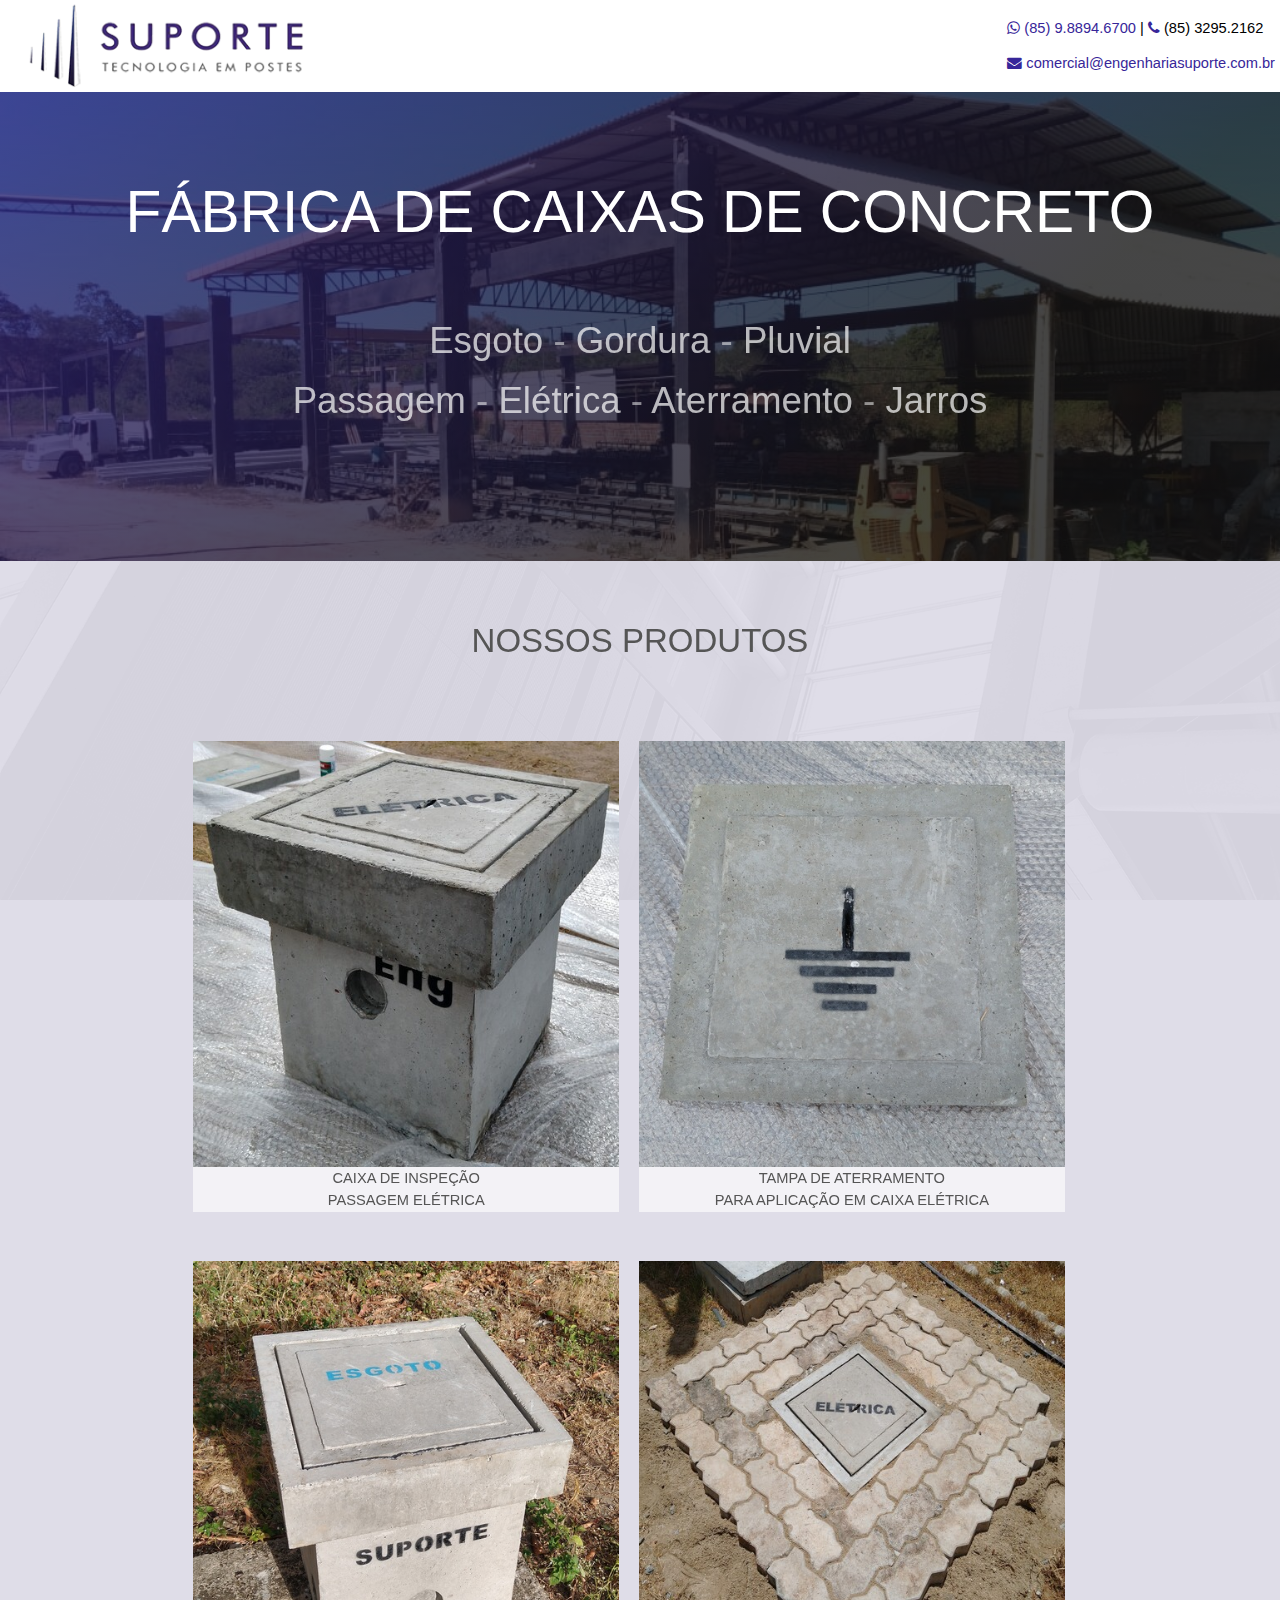
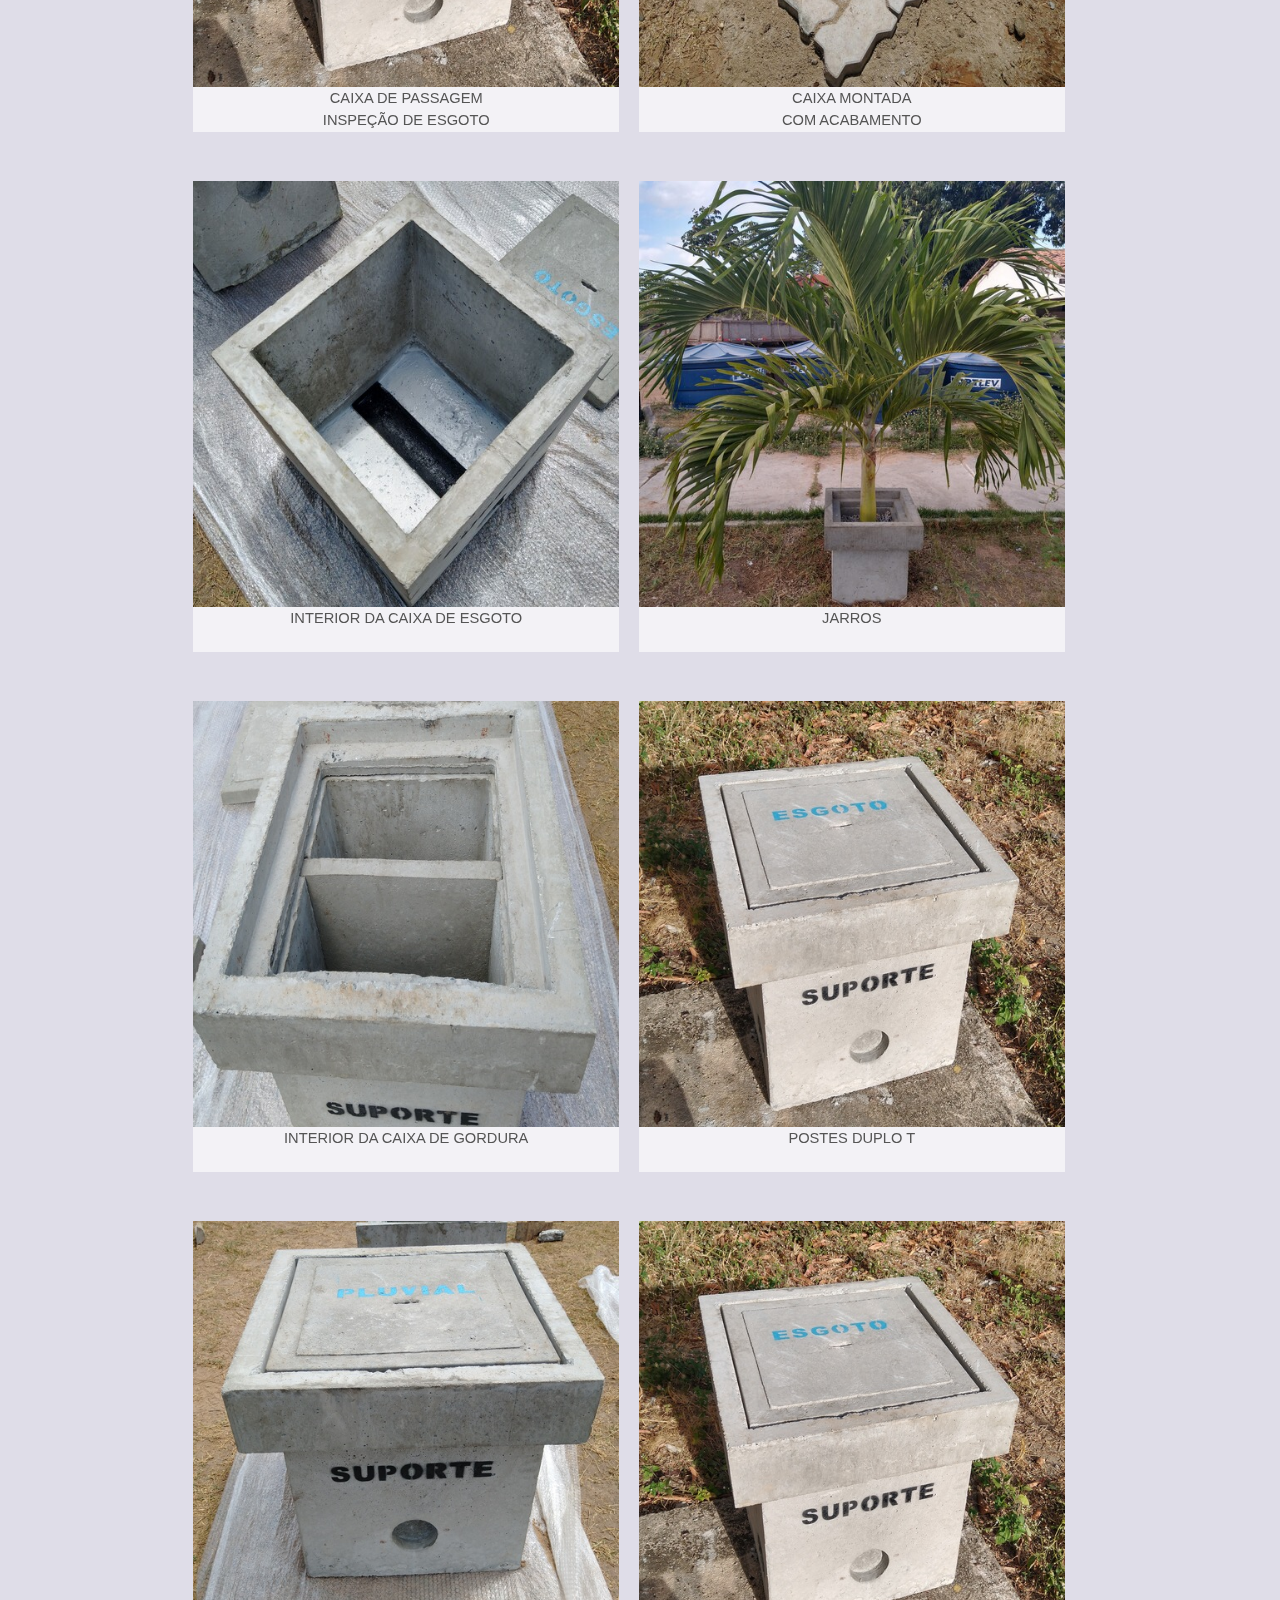
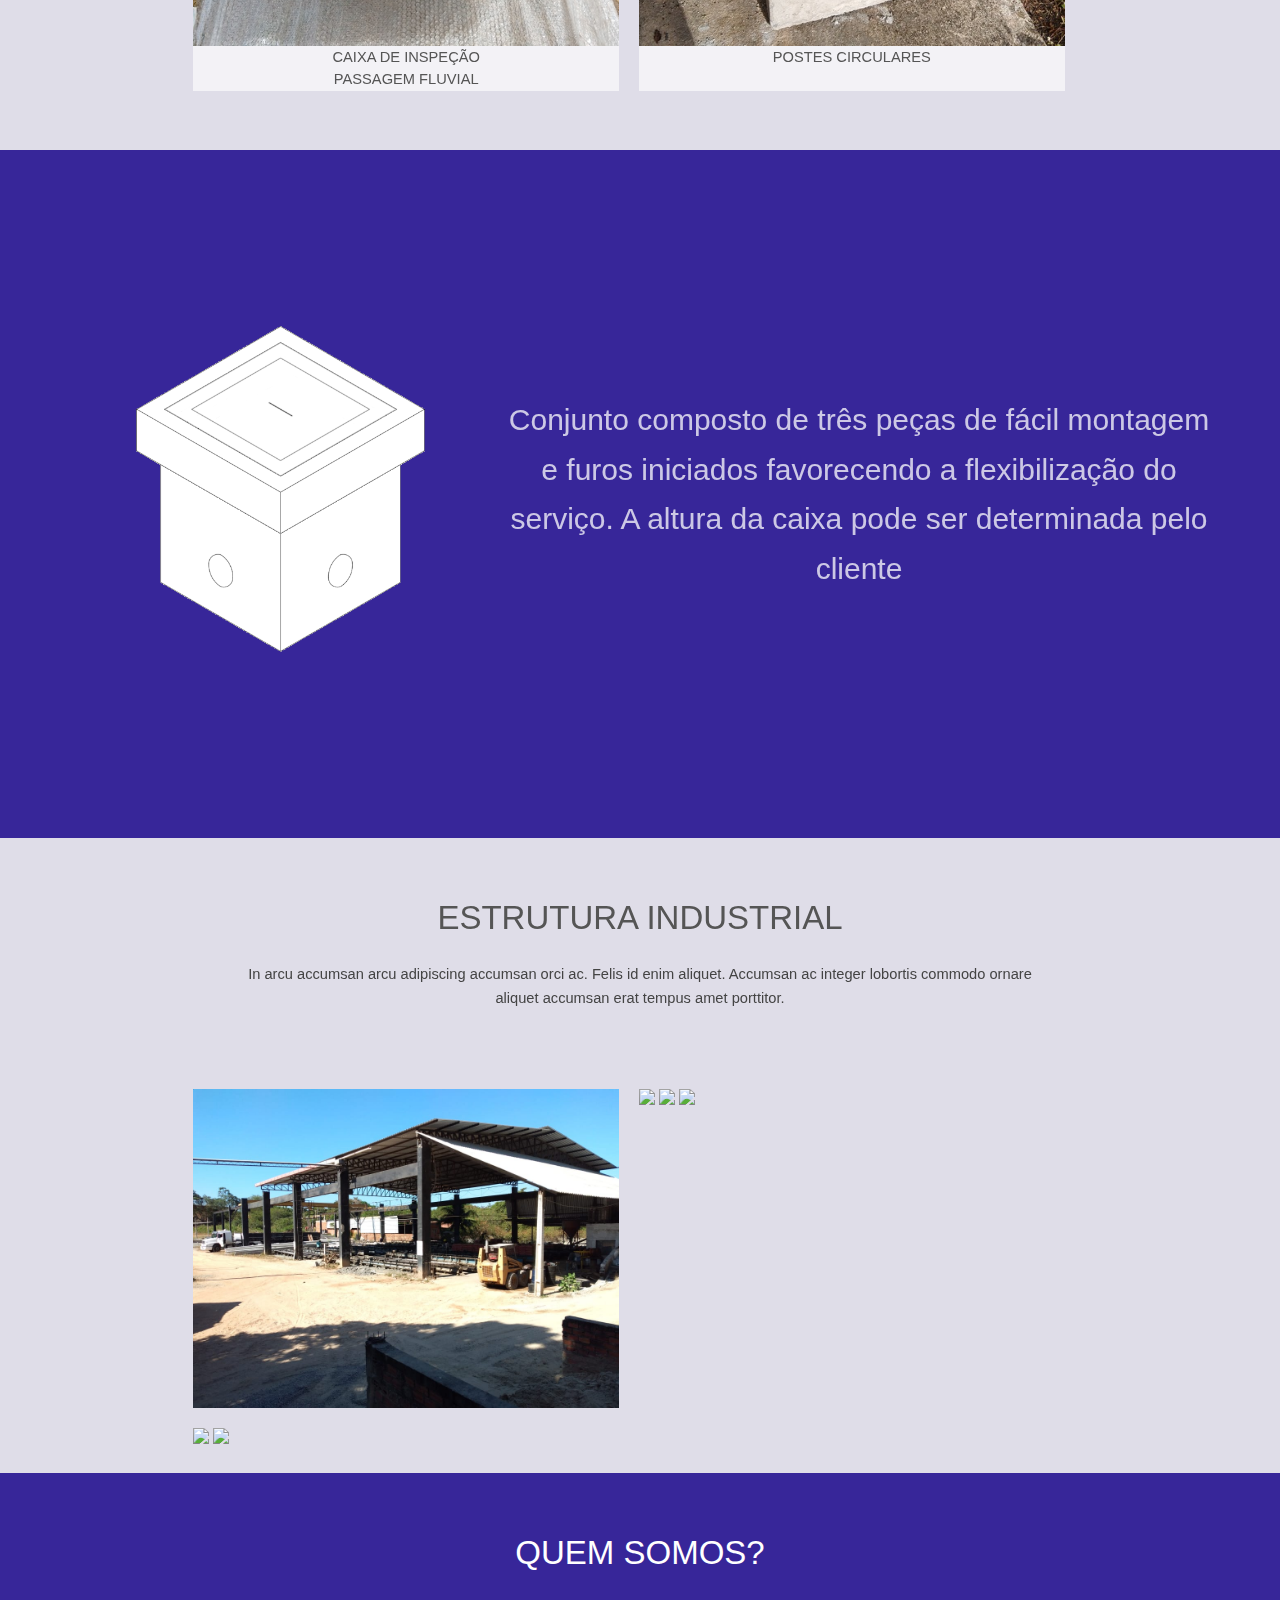
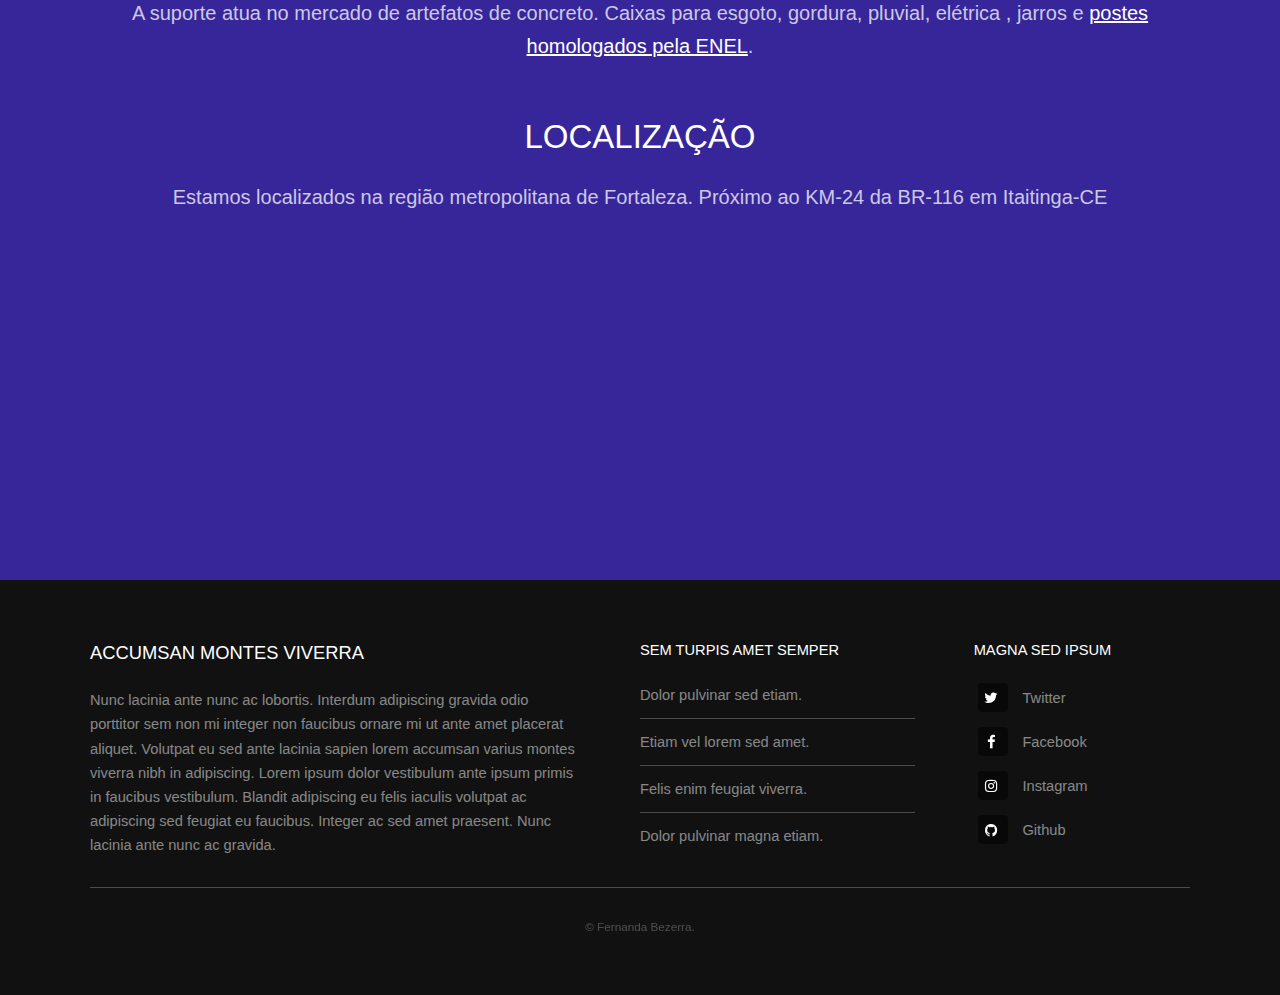
==== templated-industrious/index.html @ 62cd71fb "Fix background image bug" ====
<!DOCTYPE HTML>
<!--
	Industrious by TEMPLATED
	templated.co @templatedco
	Released for free under the Creative Commons Attribution 3.0 license (templated.co/license)
-->
<html>
	<head>
		<title>Suporte Engenharia</title>
		<meta charset="utf-8" />
		<meta name="viewport" content="width=device-width, initial-scale=1, user-scalable=no" />
		<meta name="description" content="" />
		<meta name="keywords" content="" />
		<link rel="shortcut icon" href="images/logo.ico">
		<link rel="stylesheet" href="assets/css/main.css"/>

	</head>
	<body class="is-preload">
		<!-- Header -->
			<header id="header">
				<a class="logo" href="index.html" style="max-width: 80%;"><img id="img1" src="images/logo-poste-suporte-engenharia.png" style="height: auto;
					margin-top: 4px;
					margin-left: 6px;
					margin-bottom: 4px;
					max-height: 80%;
					width: 100%;
					vertical-align: middle;
					height: 85px;">
					<img id="img2"src="images/logo.jpg" style="height: auto;
					margin-top: 4px;
					max-height: 80%;
					vertical-align: middle;
					height: 75px;
					display: none;"></a>
				<nav>	
					<div id="et-info-phone" >
						<a class="icon fa-whatsapp" href="https://wa.me/5585988946700?text=Ola,%20gostaria%20de%20saber%20mais%20
						sobre%20os%20artefatos%20de%20concreto."> (85) 9.8894.6700 </a>
						|
						<a href="#" class="icon fa-phone"></a>
						(85) 3295.2162
						<span class="br"></span>
						<a class="icon fa-envelope"href="mailto:comercial@engenhariasuporte.com.br">
							comercial@engenhariasuporte.com.br
						</a>
						
					</div>
				</nav>
			</header>


		<!-- Banner -->
			<section id="banner">
				<div class="inner">
					<h1>Fábrica de Caixas de Concreto</h1>
					<br/>
					<br/>
					<p><a href="#esgoto">Esgoto</a> - <a href="#gordura">Gordura</a> - <a href="#pluvial">Pluvial</a><br />
					 <a heref="#eletrica">Passagem</a> - <a href="#eletrica">Elétrica</a> - <a href="#aterramento">Aterramento</a> - <a href="#jarros">Jarros</a></p>
				</div>
			</section>
		<!-- Produtos -->
		<section class="wrapper" style="background-color: rgba(37, 26, 99, 0.15);">
			<div class="inner">
				<header class="special">
					<h2>Nossos Produtos</h2>
				</header>
				<div class="row" style="justify-content: center; text-align: center;"> 
					<div class="column">
						<div class="content">
							<header id="eletrica">
								<img src="images/eletrica02.jpg" alt="Caixa de concreto para passagem elétrica" >
								<h4><p>Caixa de Inspeção <br/> Passagem Elétrica</p></h4>
							</header>
						</div>
						<div class="content">
							<header id="esgoto">
								<img src="images/esgoto04.jpg" alt="Caixa de concreto para inspeção de esgoto"  >
								<h4><p>Caixa de Passagem <br/> Inspeção de Esgoto</p></h4>
							</header>
						</div>
						<div class="content">
							<header>
								<img src="images/interiorCE11.jpg" alt="Interior da caixa de esgoto" >
								<h4><p>Interior da Caixa de Esgoto <br> </p></h4>
							</header>
						</div>
						<div class="content">
							<header id="gordura">
								<img src="images/interiorCG12.jpg" alt="Interior da caixa de gordura" >
								<h4><p>Interior da Caixa de Gordura <br> </p></h4>
							</header>
						</div>
						<div class="content">
							<header id="pluvial">
								<img src="images/pluvial01.jpg" alt="Caixa de concreto para passagem fluvial" >
								<h4><p>Caixa de Inspeção <br/> Passagem Fluvial</p></h4>
							</header>
						</div>
					</div>
					<div class="column">
						<div class="content">
							<header id="aterramento">
								<img src="images/tampaDeAterramento13.jpg" alt="Tampa de aterramento para aplicação em caixa elétrica" >
								<h4><p>Tampa de Aterramento <br/> Para aplicação em caixa elétrica</p></h4>
							</header>
						</div>
						<div class="content">
							<header>
								<img src="images/caixaMontada14.jpg" alt="Caixa de concreto montada com acabamento">
								<h4><p>Caixa Montada <br/> Com Acabamento</p></h4>
							</header>
						</div>
						<div class="content">
							<header id="jarros">
								<img src="images/jarros03.jpg" alt="Jarro com coqueiro plantado" >
								<h4><p>Jarros <br> </p></h4>
							</header>
						</div>
						<div class="content">
							<header>
								<img src="images/esgoto04.jpg" alt="Caixa de concreto para inspeção de esgoto" >
								<h4><p>Postes Duplo T <br> </p></h4>
							</header>
						</div>
						<div class="content">
							<header>
								<img src="images/esgoto04.jpg" alt="Caixa de concreto para inspeção de esgoto" >
								<h4><p>Postes Circulares <br> </p></h4>
							</header>
						</div>
					</div>  
				</div>
			</div>
		</section>
		<!-- CTA -->
		<section id="cta" class="wrapper" style="background-image: linear-gradient(rgb(49, 34, 95), rgba(49, 34, 95, 0.25)), url(images/project-engineer.jpg);
		">
			<div class="animacao" onclick="animateBox()">
				<img id="base" class="layer" src="images/Base.png">	
				<img id="encaixe" class="layer" src="images/Encaixe.png">
				<img id="tampa" class="layer" src="images/Tampa.png">
				<img id="encaixe01" class="layer" src="images/Encaixe01.png">
				<p id= "animationDef">Conjunto composto de três peças de fácil montagem e furos iniciados favorecendo a flexibilização
					do serviço. A altura da caixa pode ser determinada pelo cliente
				</p>
			</div>
		</section>
		<!-- Highlights -->
		<section class="wrapper" style="background-color: rgba(37, 26, 99, 0.15);">
			<div class="inner">
				<header class="special">
					<h2>Estrutura Industrial</h2>
					<p>In arcu accumsan arcu adipiscing accumsan orci ac. Felis id enim aliquet. Accumsan ac integer lobortis commodo ornare aliquet accumsan erat tempus amet porttitor.</p>
				</header>
				<div class="row" style="justify-content: center;"> 
					<div class="column">
						<img src="images/ee05.jpeg" style="width:100%">
						<img src="images/ee06.jpg" style="width:100%">
						<img src="images/ee07.jpg" style="width:100%">
					</div>
					<div class="column">
						<img src="images/ee08.jpg" style="width:100%">
						<img src="images/ee09.jpg" style="width:100%">
						<img src="images/ee10.jpg" style="width:100%">
					</div>  
					</div>
			</div>
		</section>
		<!-- CTA -->
		<section id="cta" class="wrapper">
			<div class="inner">
				<h2>Quem Somos?</h2>
				<p style="font-size: 20px;">A suporte atua no mercado de artefatos de concreto. Caixas para esgoto, gordura, pluvial, elétrica
					, jarros e <a href="http://engenhariasuporte.com.br">postes homologados pela ENEL</a>.</p>
				<br/>
				<h2>Localização</h2>
				<p style="font-size:20px;">Estamos localizados na região metropolitana de Fortaleza. Próximo ao KM-24 da BR-116 em Itaitinga-CE</p>
				<iframe src="https://www.google.com/maps/embed?pb=!1m18!1m12!1m3!1d3980.2686777553563!2d-38.512251585870835!3d-3.964982645529929!2m3!1f0!2f0!3f0!3m2!1i1024!2i768!4f13.1!3m3!1m2!1s0x7c74e29391c908b%3A0xd52d2e4974e7788f!2sSuporte%20Engenharia!5e0!3m2!1spt-BR!2sbr!4v1600001981563!5m2!1spt-BR!2sbr" width="100%" height="300" frameborder="0" style="border:0;" allowfullscreen="" aria-hidden="false" tabindex="0"></iframe>
			</div>
		</section>

		<!-- Footer -->
			<footer id="footer">
				<div class="inner">
					<div class="content">
						<section>
							<h3>Accumsan montes viverra</h3>
							<p>Nunc lacinia ante nunc ac lobortis. Interdum adipiscing gravida odio porttitor sem non mi integer non faucibus ornare mi ut ante amet placerat aliquet. Volutpat eu sed ante lacinia sapien lorem accumsan varius montes viverra nibh in adipiscing. Lorem ipsum dolor vestibulum ante ipsum primis in faucibus vestibulum. Blandit adipiscing eu felis iaculis volutpat ac adipiscing sed feugiat eu faucibus. Integer ac sed amet praesent. Nunc lacinia ante nunc ac gravida.</p>
						</section>
						<section>
							<h4>Sem turpis amet semper</h4>
							<ul class="alt">
								<li><a href="#">Dolor pulvinar sed etiam.</a></li>
								<li><a href="#">Etiam vel lorem sed amet.</a></li>
								<li><a href="#">Felis enim feugiat viverra.</a></li>
								<li><a href="#">Dolor pulvinar magna etiam.</a></li>
							</ul>
						</section>
						<section>
							<h4>Magna sed ipsum</h4>
							<ul class="plain">
								<li><a href="#"><i class="icon fa-twitter">&nbsp;</i>Twitter</a></li>
								<li><a href="#"><i class="icon fa-facebook">&nbsp;</i>Facebook</a></li>
								<li><a href="#"><i class="icon fa-instagram">&nbsp;</i>Instagram</a></li>
								<li><a href="#"><i class="icon fa-github">&nbsp;</i>Github</a></li>
							</ul>
						</section>
					</div>
					<div class="copyright">
						&copy; Fernanda Bezerra</a>.
					</div>
				</div>
			</footer>

		<!-- Scripts -->
			<script src="https://cdnjs.cloudflare.com/ajax/libs/gsap/3.5.1/gsap.min.js"></script>
			<script src="assets/js/boxAnimation.js"></script>
			<script src="assets/js/jquery.min.js"></script>
			<script src="assets/js/browser.min.js"></script>
			<script src="assets/js/breakpoints.min.js"></script>
			<script src="assets/js/util.js"></script>
			<script src="assets/js/main.js"></script>
			

	</body>
</html>
---- templated-industrious/assets/css/main.css ----
@import url(font-awesome.min.css);
@import url("https://fonts.googleapis.com/css?family=Raleway:200,300,400,500,600");
/*
	Industrious by TEMPLATED
	templated.co @templatedco
	Released for free under the Creative Commons Attribution 3.0 license (templated.co/license)
*/
/* Basic */
@-ms-viewport {
  width: device-width; }
body {
  -ms-overflow-style: scrollbar; }

@media screen and (max-width: 480px) {
  html, body {
    min-width: 320px; } }
html {
  box-sizing: border-box; }

*, *:before, *:after {
  box-sizing: inherit; }

body {
  background: #ffffff; }
  body.is-preload *, body.is-preload *:before, body.is-preload *:after {
    -moz-animation: none !important;
    -webkit-animation: none !important;
    -ms-animation: none !important;
    animation: none !important;
    -moz-transition: none !important;
    -webkit-transition: none !important;
    -ms-transition: none !important;
    transition: none !important; }

html, body, div, span, applet, object,
iframe, h1, h2, h3, h4, h5, h6, p, blockquote,
pre, a, abbr, acronym, address, big, cite,
code, del, dfn, em, img, ins, kbd, q, s, samp,
small, strike, strong, sub, sup, tt, var, b,
u, i, center, dl, dt, dd, ol, ul, li, fieldset,
form, label, legend, table, caption, tbody,
tfoot, thead, tr, th, td, article, aside,
canvas, details, embed, figure, figcaption,
footer, header, hgroup, menu, nav, output, ruby,
section, summary, time, mark, audio, video {
  margin: 0;
  padding: 0;
  border: 0;
  font-size: 100%;
  font: inherit;
  vertical-align: baseline; }

article, aside, details, figcaption, figure,
footer, header, hgroup, menu, nav, section {
  display: block; }

body {
  line-height: 1; }

ol, ul {
  list-style: none; }
.br { 
    display: block; 
    margin-bottom: -1em; 

} 
#et-info-phone{
  color: black; 
  margin-bottom: 0px; 
  margin-right: 5px;

}
blockquote, q {
  quotes: none; }
  blockquote:before, blockquote:after, q:before, q:after {
    content: '';
    content: none; }

table {
  border-collapse: collapse;
  border-spacing: 0; }

body {
  -webkit-text-size-adjust: none; }

mark {
  background-color: transparent;
  color: inherit; }

input::-moz-focus-inner {
  border: 0;
  padding: 0; }

input, select, textarea {
  -moz-appearance: none;
  -webkit-appearance: none;
  -ms-appearance: none;
  appearance: none; }

/* Typography */
html {
  font-size: 13pt; }
  @media screen and (max-width: 1680px) {
    html {
      font-size: 11pt; } }
  @media screen and (max-width: 980px) {
    html {
      font-size: 12pt; } }
  @media screen and (max-width: 480px) {
    html {
      font-size: 11pt; } }

body {
  background-color: #ffffff;
  color: #444444; }

body, input, select, textarea {
  font-family: "Raleway", Arial, Helvetica, sans-serif;
  font-weight: 400;
  font-size: 1rem;
  line-height: 1.65; }

a {
  -moz-transition: color 0.2s ease-in-out;
  -webkit-transition: color 0.2s ease-in-out;
  -ms-transition: color 0.2s ease-in-out;
  transition: color 0.2s ease-in-out;
  text-decoration: underline; }
  a:hover {
    text-decoration: none; }

strong, b {
  font-weight: 600; }

em, i {
  font-style: italic; }

p {
  margin: 0 0 2rem 0; }

header.special {
  text-align: center;
  margin-bottom: 4rem; }
  header.special p {
    max-width: 75%;
    margin-left: auto;
    margin-right: auto; }

h1, h2, h3, h4, h5, h6 {
  font-weight: 300;
  line-height: 1.5;
  text-transform: uppercase;
  margin: 0 0 1.5rem 0; }
  h1 a, h2 a, h3 a, h4 a, h5 a, h6 a {
    color: inherit;
    text-decoration: none; }

h1 {
  font-size: 3rem;
  line-height: 1.2; }

h2 {
  font-size: 2.25rem;
  line-height: 1.3; }

h3 {
  font-size: 1.25rem; }

h4 {
  font-size: 1rem; }

h5 {
  font-size: 0.9rem; }

h6 {
  font-size: 0.7rem; }

@media screen and (max-width: 736px) {
  h1 {
    font-size: 2.75rem;
    line-height: 1.3; }

  h2 {
    font-size: 1.75rem;
    line-height: 1.5; }

  h3 {
    font-size: 1.25rem; } }
sub {
  font-size: 0.8rem;
  position: relative;
  top: 0.5rem; }

sup {
  font-size: 0.8rem;
  position: relative;
  top: -0.5rem; }

blockquote {
  border-left: solid 0.5rem;
  font-style: italic;
  margin: 0 0 2rem 0;
  padding: 1rem 0 1rem 2rem; }

code {
  border-radius: 4px;
  border: solid 1px;
  font-family: "Courier New", monospace;
  font-size: 0.9rem;
  margin: 0 0.25rem;
  padding: 0.25rem 0.65rem; }

pre {
  -webkit-overflow-scrolling: touch;
  font-family: "Courier New", monospace;
  font-size: 0.9rem;
  margin: 0 0 2rem 0; }
  pre code {
    display: block;
    line-height: 1.75;
    padding: 1rem 1.5rem;
    overflow-x: auto; }

hr {
  border: 0;
  border-bottom: solid 1px;
  margin: 2rem 0; }
  hr.major {
    margin: 4rem 0; }

input, select, textarea {
  color: #555555; }

a {
  color: #372699; }

strong, b {
  color: #555555; }

h1, h2, h3, h4, h5, h6 {
  color: #555555; }

blockquote {
  border-left-color: rgba(0, 0, 0, 0.25); }

code {
  background: rgba(0, 0, 0, 0.075);
  border-color: rgba(0, 0, 0, 0.25); }

hr {
  border-bottom-color: rgba(0, 0, 0, 0.25); }

/* Inner */
.inner {
  margin: 0 auto;
  width: 75rem;
  max-width: calc(100% - 6rem); }
  @media screen and (max-width: 480px) {
    .inner {
      max-width: calc(100% - 3rem); } }

/* Button */
input[type="submit"],
input[type="reset"],
input[type="button"],
button,
.button {
  -moz-appearance: none;
  -webkit-appearance: none;
  -ms-appearance: none;
  appearance: none;
  -moz-transition: background-color 0.2s ease-in-out, box-shadow 0.2s ease-in-out, color 0.2s ease-in-out;
  -webkit-transition: background-color 0.2s ease-in-out, box-shadow 0.2s ease-in-out, color 0.2s ease-in-out;
  -ms-transition: background-color 0.2s ease-in-out, box-shadow 0.2s ease-in-out, color 0.2s ease-in-out;
  transition: background-color 0.2s ease-in-out, box-shadow 0.2s ease-in-out, color 0.2s ease-in-out;
  border: 0;
  border-radius: 4px;
  cursor: pointer;
  display: inline-block;
  font-weight: 600;
  height: 3.25rem;
  line-height: 3.25rem;
  padding: 0 1.75rem;
  text-align: center;
  text-decoration: none;
  white-space: nowrap; }
  input[type="submit"].small,
  input[type="reset"].small,
  input[type="button"].small,
  button.small,
  .button.small {
    font-size: 0.8rem;
    height: 2.4375rem;
    line-height: 2.4375rem;
    padding: 0 1.25rem; }
  input[type="submit"].large,
  input[type="reset"].large,
  input[type="button"].large,
  button.large,
  .button.large {
    font-size: 1.35rem;
    height: 4.0625rem;
    line-height: 4.0625rem;
    padding: 0 2rem; }
  input[type="submit"].wide,
  input[type="reset"].wide,
  input[type="button"].wide,
  button.wide,
  .button.wide {
    min-width: 13rem; }
  input[type="submit"].icon:before,
  input[type="reset"].icon:before,
  input[type="button"].icon:before,
  button.icon:before,
  .button.icon:before {
    margin-right: 0.5rem; }
  input[type="submit"].fit,
  input[type="reset"].fit,
  input[type="button"].fit,
  button.fit,
  .button.fit {
    width: 100%; }
  input[type="submit"].disabled, input[type="submit"]:disabled,
  input[type="reset"].disabled,
  input[type="reset"]:disabled,
  input[type="button"].disabled,
  input[type="button"]:disabled,
  button.disabled,
  button:disabled,
  .button.disabled,
  .button:disabled {
    pointer-events: none;
    opacity: 0.25; }

input[type="submit"],
input[type="reset"],
input[type="button"],
button,
.button {
  background-color: transparent;
  box-shadow: inset 0 0 0 1px #555555;
  color: #555555 !important; }
  input[type="submit"]:hover,
  input[type="reset"]:hover,
  input[type="button"]:hover,
  button:hover,
  .button:hover {
    box-shadow: inset 0 0 0 1px #ce1b28;
    color: #ce1b28 !important; }
    input[type="submit"]:hover:active,
    input[type="reset"]:hover:active,
    input[type="button"]:hover:active,
    button:hover:active,
    .button:hover:active {
      background-color: rgba(206, 27, 40, 0.25); }
  input[type="submit"].primary,
  input[type="reset"].primary,
  input[type="button"].primary,
  button.primary,
  .button.primary {
    box-shadow: none;
    background-color: #ce1b28;
    color: #ffffff !important; }
    input[type="submit"].primary:hover,
    input[type="reset"].primary:hover,
    input[type="button"].primary:hover,
    button.primary:hover,
    .button.primary:hover {
      background-color: #e2212f;
      box-shadow: none; }
      input[type="submit"].primary:hover:active,
      input[type="reset"].primary:hover:active,
      input[type="button"].primary:hover:active,
      button.primary:hover:active,
      .button.primary:hover:active {
        background-color: #b71824; }

/* Form */
form {
  margin: 0 0 2rem 0; }

input[type="text"],
input[type="password"],
input[type="email"],
input[type="tel"],
input[type="search"],
input[type="url"],
select,
textarea {
  -moz-appearance: none;
  -webkit-appearance: none;
  -ms-appearance: none;
  appearance: none;
  border-radius: 4px;
  border: none;
  border: solid 1px;
  color: inherit;
  display: block;
  outline: 0;
  padding: 0 1rem;
  text-decoration: none;
  width: 100%; }
  input[type="text"]:invalid,
  input[type="password"]:invalid,
  input[type="email"]:invalid,
  input[type="tel"]:invalid,
  input[type="search"]:invalid,
  input[type="url"]:invalid,
  select:invalid,
  textarea:invalid {
    box-shadow: none; }

label {
  display: block;
  font-size: 1rem;
  font-weight: 600;
  margin: 0 0 1rem 0; }

input[type="text"],
input[type="password"],
input[type="email"],
input[type="tel"],
input[type="search"],
input[type="url"] {
  height: 3.25rem; }

select {
  background-size: 1.25rem;
  background-repeat: no-repeat;
  background-position: calc(100% - 1rem) center;
  height: 3.25rem;
  padding-right: 3.25rem;
  text-overflow: ellipsis; }
  select:focus::-ms-value {
    background-color: transparent; }
  select::-ms-expand {
    display: none; }

textarea {
  padding: 0.75rem 1rem; }

input[type="checkbox"],
input[type="radio"] {
  -moz-appearance: none;
  -webkit-appearance: none;
  -ms-appearance: none;
  appearance: none;
  display: block;
  float: left;
  margin-right: -2rem;
  opacity: 0;
  width: 1rem;
  z-index: -1; }
  input[type="checkbox"] + label,
  input[type="radio"] + label {
    text-decoration: none;
    cursor: pointer;
    display: inline-block;
    font-size: 1rem;
    font-weight: 400;
    padding-left: 2.825rem;
    padding-right: 0.875rem;
    position: relative; }
    input[type="checkbox"] + label:before,
    input[type="radio"] + label:before {
      -moz-osx-font-smoothing: grayscale;
      -webkit-font-smoothing: antialiased;
      font-family: FontAwesome;
      font-style: normal;
      font-weight: normal;
      text-transform: none !important; }
    input[type="checkbox"] + label:before,
    input[type="radio"] + label:before {
      border-radius: 4px;
      border: solid 1px;
      content: '';
      display: inline-block;
      height: 1.95rem;
      left: 0;
      line-height: 1.86875rem;
      position: absolute;
      text-align: center;
      top: -0.1625rem;
      width: 1.95rem; }
  input[type="checkbox"]:checked + label:before,
  input[type="radio"]:checked + label:before {
    content: '\f00c'; }

input[type="checkbox"] + label:before {
  border-radius: 4px; }

input[type="radio"] + label:before {
  border-radius: 100%; }

::-webkit-input-placeholder {
  opacity: 1.0; }

:-moz-placeholder {
  opacity: 1.0; }

::-moz-placeholder {
  opacity: 1.0; }

:-ms-input-placeholder {
  opacity: 1.0; }

label {
  color: #555555; }

input[type="text"],
input[type="password"],
input[type="email"],
input[type="tel"],
input[type="search"],
input[type="url"],
select,
textarea {
  background-color: rgba(0, 0, 0, 0.075);
  border-color: rgba(0, 0, 0, 0.25); }
  input[type="text"]:focus,
  input[type="password"]:focus,
  input[type="email"]:focus,
  input[type="tel"]:focus,
  input[type="search"]:focus,
  input[type="url"]:focus,
  select:focus,
  textarea:focus {
    border-color: #ce1b28;
    box-shadow: 0 0 0 1px #ce1b28; }

select {
  background-image: url("data:image/svg+xml;charset=utf8,%3Csvg xmlns='http://www.w3.org/2000/svg' width='40' height='40' preserveAspectRatio='none' viewBox='0 0 40 40'%3E%3Cpath d='M9.4,12.3l10.4,10.4l10.4-10.4c0.2-0.2,0.5-0.4,0.9-0.4c0.3,0,0.6,0.1,0.9,0.4l3.3,3.3c0.2,0.2,0.4,0.5,0.4,0.9 c0,0.4-0.1,0.6-0.4,0.9L20.7,31.9c-0.2,0.2-0.5,0.4-0.9,0.4c-0.3,0-0.6-0.1-0.9-0.4L4.3,17.3c-0.2-0.2-0.4-0.5-0.4-0.9 c0-0.4,0.1-0.6,0.4-0.9l3.3-3.3c0.2-0.2,0.5-0.4,0.9-0.4S9.1,12.1,9.4,12.3z' fill='rgba(0, 0, 0, 0.25)' /%3E%3C/svg%3E"); }
  select option {
    color: #444444;
    background-color: #ffffff; }

input[type="checkbox"] + label,
input[type="radio"] + label {
  color: #444444; }
  input[type="checkbox"] + label:before,
  input[type="radio"] + label:before {
    background: rgba(0, 0, 0, 0.075);
    border-color: rgba(0, 0, 0, 0.25); }
input[type="checkbox"]:checked + label:before,
input[type="radio"]:checked + label:before {
  background-color: #ce1b28;
  border-color: #ce1b28;
  color: #ffffff; }
input[type="checkbox"]:focus + label:before,
input[type="radio"]:focus + label:before {
  border-color: #ce1b28;
  box-shadow: 0 0 0 1px #ce1b28; }

::-webkit-input-placeholder {
  color: #bbbbbb !important; }

:-moz-placeholder {
  color: #bbbbbb !important; }

::-moz-placeholder {
  color: #bbbbbb !important; }

:-ms-input-placeholder {
  color: #bbbbbb !important; }

/* List */
ol {
  list-style: decimal;
  margin: 0 0 2rem 0;
  padding-left: 1.25rem; }
  ol li {
    padding-left: 0.25rem; }

ul {
  list-style: disc;
  margin: 0 0 2rem 0;
  padding-left: 1rem; }
  ul li {
    padding-left: 0.325rem; }
  ul.plain {
    list-style: none;
    padding-left: 0; }
    ul.plain li {
      margin-bottom: 1rem; }
      ul.plain li .icon {
        border-radius: 4px;
        color: #ffffff;
        display: inline-block;
        margin-right: 1rem;
        text-align: center;
        width: 2rem;
        height: 2rem;
        line-height: 2rem;
        background: rgba(0, 0, 0, 0.5); }
  ul.alt {
    list-style: none;
    padding-left: 0; }
    ul.alt li {
      border-top: solid 1px;
      padding: 0.75rem 0; }
      ul.alt li:first-child {
        border-top: 0;
        padding-top: 0; }
      ul.alt li:last-child {
        padding-bottom: 0; }

dl {
  margin: 0 0 2rem 0; }
  dl dt {
    display: block;
    font-weight: 600;
    margin: 0 0 1rem 0; }
  dl dd {
    margin-left: 1.5rem; }

ul.alt li {
  border-top-color: rgba(0, 0, 0, 0.25); }

/* Table */
.table-wrapper {
  -webkit-overflow-scrolling: touch;
  overflow-x: auto; }

table {
  margin: 0 0 2rem 0;
  width: 100%; }
  table tbody tr {
    border: solid 1px;
    border-left: 0;
    border-right: 0; }
  table td {
    padding: 0.75rem 0.75rem; }
  table th {
    font-size: 0.9rem;
    font-weight: 600;
    padding: 0 0.75rem 0.75rem 0.75rem;
    text-align: left; }
  table thead {
    border-bottom: solid 2px; }
  table tfoot {
    border-top: solid 2px; }
  table.alt {
    border-collapse: separate; }
    table.alt tbody tr td {
      border: solid 1px;
      border-left-width: 0;
      border-top-width: 0; }
      table.alt tbody tr td:first-child {
        border-left-width: 1px; }
    table.alt tbody tr:first-child td {
      border-top-width: 1px; }
    table.alt thead {
      border-bottom: 0; }
    table.alt tfoot {
      border-top: 0; }

table tbody tr {
  border-color: rgba(0, 0, 0, 0.25); }
  table tbody tr:nth-child(2n + 1) {
    background-color: rgba(0, 0, 0, 0.075); }
table th {
  color: #555555; }
table thead {
  border-bottom-color: rgba(0, 0, 0, 0.25); }
table tfoot {
  border-top-color: rgba(0, 0, 0, 0.25); }
table.alt tbody tr td {
  border-color: rgba(0, 0, 0, 0.25); }

/* Highlights */
.highlights {
  width: 100%;
  margin: 2.5rem 0;
  display: -moz-flex;
  display: -webkit-flex;
  display: -ms-flex;
  display: flex;
  -moz-flex-wrap: wrap;
  -webkit-flex-wrap: wrap;
  -ms-flex-wrap: wrap;
  flex-wrap: wrap;
  -moz-align-items: -moz-stretch;
  -webkit-align-items: -webkit-stretch;
  -ms-align-items: -ms-stretch;
  align-items: stretch; }
  .highlights > * {
    -moz-flex-shrink: 1;
    -webkit-flex-shrink: 1;
    -ms-flex-shrink: 1;
    flex-shrink: 1;
    -moz-flex-grow: 0;
    -webkit-flex-grow: 0;
    -ms-flex-grow: 0;
    flex-grow: 0; }
  .highlights > * {
    width: 33.3333333333%; }
  .highlights > * {
    padding: 1.5rem;
    width: calc(33.3333333333% + 1rem); }
  .highlights > :nth-child(-n + 3) {
    padding-top: 0; }
  .highlights > :nth-last-child(-n + 3) {
    padding-bottom: 0; }
  .highlights > :nth-child(3n + 1) {
    padding-left: 0; }
  .highlights > :nth-child(3n) {
    padding-right: 0; }
  .highlights > :nth-child(3n + 1),
  .highlights > :nth-child(3n) {
    width: calc(33.3333333333% + -0.5rem); }
  .highlights .content {
    border-radius: 4px;
    height: 100%;
    padding: 3rem;
    text-align: center; }
    .highlights .content .icon {
      font-size: 5rem; }
  .highlights > div > :last-child {
    margin-bottom: 0; }
  @media screen and (max-width: 980px) {
    .highlights > * {
      width: 50%; }
    .highlights > * {
      padding: 1rem;
      width: calc(33.3333333333% + 0.6666666667rem); }
    .highlights > :nth-child(-n + 3) {
      padding-top: 1rem; }
    .highlights > :nth-last-child(-n + 3) {
      padding-bottom: 1rem; }
    .highlights > :nth-child(3n + 1) {
      padding-left: 1rem; }
    .highlights > :nth-child(3n) {
      padding-right: 1rem; }
    .highlights > :nth-child(3n + 1),
    .highlights > :nth-child(3n) {
      padding: 1rem;
      width: calc(50% + 1rem); }
    .highlights > * {
      padding: 1rem;
      width: calc(50% + 1rem); }
    .highlights > :nth-child(-n + 2) {
      padding-top: 0; }
    .highlights > :nth-last-child(-n + 2) {
      padding-bottom: 0; }
    .highlights > :nth-child(2n + 1) {
      padding-left: 0; }
    .highlights > :nth-child(2n) {
      padding-right: 0; }
    .highlights > :nth-child(2n + 1),
    .highlights > :nth-child(2n) {
      width: calc(50% + 0rem); }
    .highlights .content {
      padding: 2rem; } }
  @media screen and (max-width: 736px) {
    .highlights > * {
      width: 100%; }
    .highlights > * {
      padding: 1rem;
      width: calc(33.3333333333% + 0.6666666667rem); }
    .highlights > :nth-child(-n + 3) {
      padding-top: 1rem; }
    .highlights > :nth-last-child(-n + 3) {
      padding-bottom: 1rem; }
    .highlights > :nth-child(3n + 1) {
      padding-left: 1rem; }
    .highlights > :nth-child(3n) {
      padding-right: 1rem; }
    .highlights > :nth-child(3n + 1),
    .highlights > :nth-child(3n) {
      padding: 1rem;
      width: calc(100% + 2rem); }
    .highlights > * {
      padding: 1rem;
      width: calc(50% + 1rem); }
    .highlights > :nth-child(-n + 2) {
      padding-top: 1rem; }
    .highlights > :nth-last-child(-n + 2) {
      padding-bottom: 1rem; }
    .highlights > :nth-child(2n + 1) {
      padding-left: 1rem; }
    .highlights > :nth-child(2n) {
      padding-right: 1rem; }
    .highlights > :nth-child(2n + 1),
    .highlights > :nth-child(2n) {
      padding: 1rem;
      width: calc(100% + 2rem); }
    .highlights > * {
      padding: 1rem;
      width: calc(100% + 2rem); }
    .highlights > :nth-child(-n + 1) {
      padding-top: 0; }
    .highlights > :nth-last-child(-n + 1) {
      padding-bottom: 0; }
    .highlights > :nth-child(1n + 1) {
      padding-left: 0; }
    .highlights > :nth-child(1n) {
      padding-right: 0; }
    .highlights > :nth-child(1n + 1),
    .highlights > :nth-child(1n) {
      width: calc(100% + 1rem); } }

.highlights .content {
  background: #ffffff;
  box-shadow: 0px 0px 4px 1px rgba(0, 0, 0, 0.025); }

/* Testimonials */
.testimonials {
  margin: 2.5rem 0;
  width: 100%;
  display: -moz-flex;
  display: -webkit-flex;
  display: -ms-flex;
  display: flex;
  -moz-flex-wrap: wrap;
  -webkit-flex-wrap: wrap;
  -ms-flex-wrap: wrap;
  flex-wrap: wrap;
  -moz-align-items: -moz-stretch;
  -webkit-align-items: -webkit-stretch;
  -ms-align-items: -ms-stretch;
  align-items: stretch; }
  .testimonials > * {
    -moz-flex-shrink: 1;
    -webkit-flex-shrink: 1;
    -ms-flex-shrink: 1;
    flex-shrink: 1;
    -moz-flex-grow: 0;
    -webkit-flex-grow: 0;
    -ms-flex-grow: 0;
    flex-grow: 0; }
  .testimonials > * {
    width: 33.3333333333%; }
  .testimonials > * {
    padding: 1.5rem;
    width: calc(33.3333333333% + 1rem); }
  .testimonials > :nth-child(-n + 3) {
    padding-top: 0; }
  .testimonials > :nth-last-child(-n + 3) {
    padding-bottom: 0; }
  .testimonials > :nth-child(3n + 1) {
    padding-left: 0; }
  .testimonials > :nth-child(3n) {
    padding-right: 0; }
  .testimonials > :nth-child(3n + 1),
  .testimonials > :nth-child(3n) {
    width: calc(33.3333333333% + -0.5rem); }
  .testimonials .content {
    border-radius: 4px;
    height: 100%;
    padding: 3rem; }
    .testimonials .content .author {
      display: -moz-flex;
      display: -webkit-flex;
      display: -ms-flex;
      display: flex;
      -moz-align-items: center;
      -webkit-align-items: center;
      -ms-align-items: center;
      align-items: center; }
      .testimonials .content .author blockquote {
        margin: 0; }
      .testimonials .content .author .image {
        margin-right: 2rem;
        width: 20%; }
        .testimonials .content .author .image img {
          border-radius: 100%;
          max-width: 100%; }
    .testimonials .content .credit {
      font-size: 0.75rem; }
    .testimonials .content p:last-child {
      margin: 0; }
  .testimonials > div > :last-child {
    margin-bottom: 0; }
  @media screen and (max-width: 980px) {
    .testimonials > * {
      width: 50%; }
    .testimonials > * {
      padding: 1rem;
      width: calc(33.3333333333% + 0.6666666667rem); }
    .testimonials > :nth-child(-n + 3) {
      padding-top: 1rem; }
    .testimonials > :nth-last-child(-n + 3) {
      padding-bottom: 1rem; }
    .testimonials > :nth-child(3n + 1) {
      padding-left: 1rem; }
    .testimonials > :nth-child(3n) {
      padding-right: 1rem; }
    .testimonials > :nth-child(3n + 1),
    .testimonials > :nth-child(3n) {
      padding: 1rem;
      width: calc(50% + 1rem); }
    .testimonials > * {
      padding: 1rem;
      width: calc(50% + 1rem); }
    .testimonials > :nth-child(-n + 2) {
      padding-top: 0; }
    .testimonials > :nth-last-child(-n + 2) {
      padding-bottom: 0; }
    .testimonials > :nth-child(2n + 1) {
      padding-left: 0; }
    .testimonials > :nth-child(2n) {
      padding-right: 0; }
    .testimonials > :nth-child(2n + 1),
    .testimonials > :nth-child(2n) {
      width: calc(50% + 0rem); }
    .testimonials .content {
      padding: 2rem; } }
  @media screen and (max-width: 736px) {
    .testimonials > * {
      width: 100%; }
    .testimonials > * {
      padding: 1rem;
      width: calc(33.3333333333% + 0.6666666667rem); }
    .testimonials > :nth-child(-n + 3) {
      padding-top: 1rem; }
    .testimonials > :nth-last-child(-n + 3) {
      padding-bottom: 1rem; }
    .testimonials > :nth-child(3n + 1) {
      padding-left: 1rem; }
    .testimonials > :nth-child(3n) {
      padding-right: 1rem; }
    .testimonials > :nth-child(3n + 1),
    .testimonials > :nth-child(3n) {
      padding: 1rem;
      width: calc(100% + 2rem); }
    .testimonials > * {
      padding: 1rem;
      width: calc(50% + 1rem); }
    .testimonials > :nth-child(-n + 2) {
      padding-top: 1rem; }
    .testimonials > :nth-last-child(-n + 2) {
      padding-bottom: 1rem; }
    .testimonials > :nth-child(2n + 1) {
      padding-left: 1rem; }
    .testimonials > :nth-child(2n) {
      padding-right: 1rem; }
    .testimonials > :nth-child(2n + 1),
    .testimonials > :nth-child(2n) {
      padding: 1rem;
      width: calc(100% + 2rem); }
    .testimonials > * {
      padding: 1rem;
      width: calc(100% + 2rem); }
    .testimonials > :nth-child(-n + 1) {
      padding-top: 0; }
    .testimonials > :nth-last-child(-n + 1) {
      padding-bottom: 0; }
    .testimonials > :nth-child(1n + 1) {
      padding-left: 0; }
    .testimonials > :nth-child(1n) {
      padding-right: 0; }
    .testimonials > :nth-child(1n + 1),
    .testimonials > :nth-child(1n) {
      width: calc(100% + 1rem); } }

.testimonials .content {
  background: #ffffff;
  box-shadow: 0px 0px 4px 1px rgba(0, 0, 0, 0.025); }
  .testimonials .content .credit strong {
    color: #ce1b28; }

/* Actions */
ul.actions {
  display: -moz-flex;
  display: -webkit-flex;
  display: -ms-flex;
  display: flex;
  cursor: default;
  list-style: none;
  margin-left: -1rem;
  padding-left: 0; }
  ul.actions li {
    padding: 0 0 0 1rem;
    vertical-align: middle; }
  ul.actions.special {
    -moz-justify-content: center;
    -webkit-justify-content: center;
    -ms-justify-content: center;
    justify-content: center;
    width: calc(100% + 1rem); }
  ul.actions.stacked {
    -moz-flex-direction: column;
    -webkit-flex-direction: column;
    -ms-flex-direction: column;
    flex-direction: column;
    margin-left: 0; }
    ul.actions.stacked li {
      padding: 1.3rem 0 0 0; }
      ul.actions.stacked li:first-child {
        padding-top: 0; }
  ul.actions.fit {
    width: calc(100% + 1rem); }
    ul.actions.fit li {
      -moz-flex-grow: 1;
      -webkit-flex-grow: 1;
      -ms-flex-grow: 1;
      flex-grow: 1;
      -moz-flex-shrink: 1;
      -webkit-flex-shrink: 1;
      -ms-flex-shrink: 1;
      flex-shrink: 1;
      width: 100%; }
      ul.actions.fit li > * {
        width: 100%; }
    ul.actions.fit.stacked {
      width: 100%; }
  @media screen and (max-width: 480px) {
    ul.actions:not(.fixed) {
      -moz-flex-direction: column;
      -webkit-flex-direction: column;
      -ms-flex-direction: column;
      flex-direction: column;
      margin-left: 0;
      width: 100% !important; }
      ul.actions:not(.fixed) li {
        -moz-flex-grow: 1;
        -webkit-flex-grow: 1;
        -ms-flex-grow: 1;
        flex-grow: 1;
        -moz-flex-shrink: 1;
        -webkit-flex-shrink: 1;
        -ms-flex-shrink: 1;
        flex-shrink: 1;
        padding: 1rem 0 0 0;
        text-align: center;
        width: 100%; }
        ul.actions:not(.fixed) li > * {
          width: 100%; }
        ul.actions:not(.fixed) li:first-child {
          padding-top: 0; }
        ul.actions:not(.fixed) li input[type="submit"],
        ul.actions:not(.fixed) li input[type="reset"],
        ul.actions:not(.fixed) li input[type="button"],
        ul.actions:not(.fixed) li button,
        ul.actions:not(.fixed) li .button {
          width: 100%; }
          ul.actions:not(.fixed) li input[type="submit"].icon:before,
          ul.actions:not(.fixed) li input[type="reset"].icon:before,
          ul.actions:not(.fixed) li input[type="button"].icon:before,
          ul.actions:not(.fixed) li button.icon:before,
          ul.actions:not(.fixed) li .button.icon:before {
            margin-left: -0.5rem; } }

/* Grid */
.row {
  display: flex;
  flex-wrap: wrap;
  box-sizing: border-box; }
  .row > * {
    box-sizing: border-box; }
  .row.gtr-uniform > * > :last-child {
    margin-bottom: 0; }

.row > .imp {
  order: -1; }
.row > .col-1 {
  width: 8.3333333333%; }
.row > .off-1 {
  margin-left: 8.3333333333%; }
.row > .col-2 {
  width: 16.6666666667%; }
.row > .off-2 {
  margin-left: 16.6666666667%; }
.row > .col-3 {
  width: 25%; }
.row > .off-3 {
  margin-left: 25%; }
.row > .col-4 {
  width: 33.3333333333%; }
.row > .off-4 {
  margin-left: 33.3333333333%; }
.row > .col-5 {
  width: 41.6666666667%; }
.row > .off-5 {
  margin-left: 41.6666666667%; }
.row > .col-6 {
  width: 50%; }
.row > .off-6 {
  margin-left: 50%; }
.row > .col-7 {
  width: 58.3333333333%; }
.row > .off-7 {
  margin-left: 58.3333333333%; }
.row > .col-8 {
  width: 66.6666666667%; }
.row > .off-8 {
  margin-left: 66.6666666667%; }
.row > .col-9 {
  width: 75%; }
.row > .off-9 {
  margin-left: 75%; }
.row > .col-10 {
  width: 83.3333333333%; }
.row > .off-10 {
  margin-left: 83.3333333333%; }
.row > .col-11 {
  width: 91.6666666667%; }
.row > .off-11 {
  margin-left: 91.6666666667%; }
.row > .col-12 {
  width: 100%; }
.row > .off-12 {
  margin-left: 100%; }
.row.gtr-0 {
  margin-top: 0;
  margin-left: 0rem; }
  .row.gtr-0 > * {
    padding: 0 0 0 0rem; }
  .row.gtr-0.gtr-uniform {
    margin-top: 0rem; }
    .row.gtr-0.gtr-uniform > * {
      padding-top: 0rem; }
.row.gtr-25 {
  margin-top: 0;
  margin-left: -0.75rem; }
  .row.gtr-25 > * {
    padding: 0 0 0 0.75rem; }
  .row.gtr-25.gtr-uniform {
    margin-top: -0.75rem; }
    .row.gtr-25.gtr-uniform > * {
      padding-top: 0.75rem; }
.row.gtr-50 {
  margin-top: 0;
  margin-left: -1.5rem; }
  .row.gtr-50 > * {
    padding: 0 0 0 1.5rem; }
  .row.gtr-50.gtr-uniform {
    margin-top: -1.5rem; }
    .row.gtr-50.gtr-uniform > * {
      padding-top: 1.5rem; }
.row {
  margin-top: 0;
  margin-left: -3rem; }
  .row > * {
    padding: 0 0 0 3rem; }
  .row.gtr-uniform {
    margin-top: -3rem; }
    .row.gtr-uniform > * {
      padding-top: 3rem; }
.row.gtr-150 {
  margin-top: 0;
  margin-left: -4.5rem; }
  .row.gtr-150 > * {
    padding: 0 0 0 4.5rem; }
  .row.gtr-150.gtr-uniform {
    margin-top: -4.5rem; }
    .row.gtr-150.gtr-uniform > * {
      padding-top: 4.5rem; }
.row.gtr-200 {
  margin-top: 0;
  margin-left: -6rem; }
  .row.gtr-200 > * {
    padding: 0 0 0 6rem; }
  .row.gtr-200.gtr-uniform {
    margin-top: -6rem; }
    .row.gtr-200.gtr-uniform > * {
      padding-top: 6rem; }

@media screen and (max-width: 1680px) {
  .row {
    display: flex;
    flex-wrap: wrap;
    box-sizing: border-box; }
    .row > * {
      box-sizing: border-box; }
    .row.gtr-uniform > * > :last-child {
      margin-bottom: 0; }

  .row > .imp-xlarge {
    order: -1; }
  .row > .col-1-xlarge {
    width: 8.3333333333%; }
  .row > .off-1-xlarge {
    margin-left: 8.3333333333%; }
  .row > .col-2-xlarge {
    width: 16.6666666667%; }
  .row > .off-2-xlarge {
    margin-left: 16.6666666667%; }
  .row > .col-3-xlarge {
    width: 25%; }
  .row > .off-3-xlarge {
    margin-left: 25%; }
  .row > .col-4-xlarge {
    width: 33.3333333333%; }
  .row > .off-4-xlarge {
    margin-left: 33.3333333333%; }
  .row > .col-5-xlarge {
    width: 41.6666666667%; }
  .row > .off-5-xlarge {
    margin-left: 41.6666666667%; }
  .row > .col-6-xlarge {
    width: 50%; }
  .row > .off-6-xlarge {
    margin-left: 50%; }
  .row > .col-7-xlarge {
    width: 58.3333333333%; }
  .row > .off-7-xlarge {
    margin-left: 58.3333333333%; }
  .row > .col-8-xlarge {
    width: 66.6666666667%; }
  .row > .off-8-xlarge {
    margin-left: 66.6666666667%; }
  .row > .col-9-xlarge {
    width: 75%; }
  .row > .off-9-xlarge {
    margin-left: 75%; }
  .row > .col-10-xlarge {
    width: 83.3333333333%; }
  .row > .off-10-xlarge {
    margin-left: 83.3333333333%; }
  .row > .col-11-xlarge {
    width: 91.6666666667%; }
  .row > .off-11-xlarge {
    margin-left: 91.6666666667%; }
  .row > .col-12-xlarge {
    width: 100%; }
  .row > .off-12-xlarge {
    margin-left: 100%; }
  .row.gtr-0 {
    margin-top: 0;
    margin-left: 0rem; }
    .row.gtr-0 > * {
      padding: 0 0 0 0rem; }
    .row.gtr-0.gtr-uniform {
      margin-top: 0rem; }
      .row.gtr-0.gtr-uniform > * {
        padding-top: 0rem; }
  .row.gtr-25 {
    margin-top: 0;
    margin-left: -0.75rem; }
    .row.gtr-25 > * {
      padding: 0 0 0 0.75rem; }
    .row.gtr-25.gtr-uniform {
      margin-top: -0.75rem; }
      .row.gtr-25.gtr-uniform > * {
        padding-top: 0.75rem; }
  .row.gtr-50 {
    margin-top: 0;
    margin-left: -1.5rem; }
    .row.gtr-50 > * {
      padding: 0 0 0 1.5rem; }
    .row.gtr-50.gtr-uniform {
      margin-top: -1.5rem; }
      .row.gtr-50.gtr-uniform > * {
        padding-top: 1.5rem; }
  .row {
    margin-top: 0;
    margin-left: -3rem; }
    .row > * {
      padding: 0 0 0 3rem; }
    .row.gtr-uniform {
      margin-top: -3rem; }
      .row.gtr-uniform > * {
        padding-top: 3rem; }
  .row.gtr-150 {
    margin-top: 0;
    margin-left: -4.5rem; }
    .row.gtr-150 > * {
      padding: 0 0 0 4.5rem; }
    .row.gtr-150.gtr-uniform {
      margin-top: -4.5rem; }
      .row.gtr-150.gtr-uniform > * {
        padding-top: 4.5rem; }
  .row.gtr-200 {
    margin-top: 0;
    margin-left: -6rem; }
    .row.gtr-200 > * {
      padding: 0 0 0 6rem; }
    .row.gtr-200.gtr-uniform {
      margin-top: -6rem; }
      .row.gtr-200.gtr-uniform > * {
        padding-top: 6rem; } }
@media screen and (max-width: 1280px) {
  .row {
    display: flex;
    flex-wrap: wrap;
    box-sizing: border-box; }
    .row > * {
      box-sizing: border-box; }
    .row.gtr-uniform > * > :last-child {
      margin-bottom: 0; }

  .row > .imp-large {
    order: -1; }
  .row > .col-1-large {
    width: 8.3333333333%; }
  .row > .off-1-large {
    margin-left: 8.3333333333%; }
  .row > .col-2-large {
    width: 16.6666666667%; }
  .row > .off-2-large {
    margin-left: 16.6666666667%; }
  .row > .col-3-large {
    width: 25%; }
  .row > .off-3-large {
    margin-left: 25%; }
  .row > .col-4-large {
    width: 33.3333333333%; }
  .row > .off-4-large {
    margin-left: 33.3333333333%; }
  .row > .col-5-large {
    width: 41.6666666667%; }
  .row > .off-5-large {
    margin-left: 41.6666666667%; }
  .row > .col-6-large {
    width: 50%; }
  .row > .off-6-large {
    margin-left: 50%; }
  .row > .col-7-large {
    width: 58.3333333333%; }
  .row > .off-7-large {
    margin-left: 58.3333333333%; }
  .row > .col-8-large {
    width: 66.6666666667%; }
  .row > .off-8-large {
    margin-left: 66.6666666667%; }
  .row > .col-9-large {
    width: 75%; }
  .row > .off-9-large {
    margin-left: 75%; }
  .row > .col-10-large {
    width: 83.3333333333%; }
  .row > .off-10-large {
    margin-left: 83.3333333333%; }
  .row > .col-11-large {
    width: 91.6666666667%; }
  .row > .off-11-large {
    margin-left: 91.6666666667%; }
  .row > .col-12-large {
    width: 100%; }
  .row > .off-12-large {
    margin-left: 100%; }
  .row.gtr-0 {
    margin-top: 0;
    margin-left: 0rem; }
    .row.gtr-0 > * {
      padding: 0 0 0 0rem; }
    .row.gtr-0.gtr-uniform {
      margin-top: 0rem; }
      .row.gtr-0.gtr-uniform > * {
        padding-top: 0rem; }
  .row.gtr-25 {
    margin-top: 0;
    margin-left: -0.375rem; }
    .row.gtr-25 > * {
      padding: 0 0 0 0.375rem; }
    .row.gtr-25.gtr-uniform {
      margin-top: -0.375rem; }
      .row.gtr-25.gtr-uniform > * {
        padding-top: 0.375rem; }
  .row.gtr-50 {
    margin-top: 0;
    margin-left: -0.75rem; }
    .row.gtr-50 > * {
      padding: 0 0 0 0.75rem; }
    .row.gtr-50.gtr-uniform {
      margin-top: -0.75rem; }
      .row.gtr-50.gtr-uniform > * {
        padding-top: 0.75rem; }
  .row {
    margin-top: 0;
    margin-left: -1.5rem; }
    .row > * {
      padding: 0 0 0 1.5rem; }
    .row.gtr-uniform {
      margin-top: -1.5rem; }
      .row.gtr-uniform > * {
        padding-top: 1.5rem; }
  .row.gtr-150 {
    margin-top: 0;
    margin-left: -2.25rem; }
    .row.gtr-150 > * {
      padding: 0 0 0 2.25rem; }
    .row.gtr-150.gtr-uniform {
      margin-top: -2.25rem; }
      .row.gtr-150.gtr-uniform > * {
        padding-top: 2.25rem; }
  .row.gtr-200 {
    margin-top: 0;
    margin-left: -3rem; }
    .row.gtr-200 > * {
      padding: 0 0 0 3rem; }
    .row.gtr-200.gtr-uniform {
      margin-top: -3rem; }
      .row.gtr-200.gtr-uniform > * {
        padding-top: 3rem; } }
@media screen and (max-width: 980px) {
  .row {
    display: flex;
    flex-wrap: wrap;
    box-sizing: border-box; }
    .row > * {
      box-sizing: border-box; }
    .row.gtr-uniform > * > :last-child {
      margin-bottom: 0; }

  .row > .imp-medium {
    order: -1; }
  .row > .col-1-medium {
    width: 8.3333333333%; }
  .row > .off-1-medium {
    margin-left: 8.3333333333%; }
  .row > .col-2-medium {
    width: 16.6666666667%; }
  .row > .off-2-medium {
    margin-left: 16.6666666667%; }
  .row > .col-3-medium {
    width: 25%; }
  .row > .off-3-medium {
    margin-left: 25%; }
  .row > .col-4-medium {
    width: 33.3333333333%; }
  .row > .off-4-medium {
    margin-left: 33.3333333333%; }
  .row > .col-5-medium {
    width: 41.6666666667%; }
  .row > .off-5-medium {
    margin-left: 41.6666666667%; }
  .row > .col-6-medium {
    width: 50%; }
  .row > .off-6-medium {
    margin-left: 50%; }
  .row > .col-7-medium {
    width: 58.3333333333%; }
  .row > .off-7-medium {
    margin-left: 58.3333333333%; }
  .row > .col-8-medium {
    width: 66.6666666667%; }
  .row > .off-8-medium {
    margin-left: 66.6666666667%; }
  .row > .col-9-medium {
    width: 75%; }
  .row > .off-9-medium {
    margin-left: 75%; }
  .row > .col-10-medium {
    width: 83.3333333333%; }
  .row > .off-10-medium {
    margin-left: 83.3333333333%; }
  .row > .col-11-medium {
    width: 91.6666666667%; }
  .row > .off-11-medium {
    margin-left: 91.6666666667%; }
  .row > .col-12-medium {
    width: 100%; }
  .row > .off-12-medium {
    margin-left: 100%; }
  .row.gtr-0 {
    margin-top: 0;
    margin-left: 0rem; }
    .row.gtr-0 > * {
      padding: 0 0 0 0rem; }
    .row.gtr-0.gtr-uniform {
      margin-top: 0rem; }
      .row.gtr-0.gtr-uniform > * {
        padding-top: 0rem; }
  .row.gtr-25 {
    margin-top: 0;
    margin-left: -0.375rem; }
    .row.gtr-25 > * {
      padding: 0 0 0 0.375rem; }
    .row.gtr-25.gtr-uniform {
      margin-top: -0.375rem; }
      .row.gtr-25.gtr-uniform > * {
        padding-top: 0.375rem; }
  .row.gtr-50 {
    margin-top: 0;
    margin-left: -0.75rem; }
    .row.gtr-50 > * {
      padding: 0 0 0 0.75rem; }
    .row.gtr-50.gtr-uniform {
      margin-top: -0.75rem; }
      .row.gtr-50.gtr-uniform > * {
        padding-top: 0.75rem; }
  .row {
    margin-top: 0;
    margin-left: -1.5rem; }
    .row > * {
      padding: 0 0 0 1.5rem; }
    .row.gtr-uniform {
      margin-top: -1.5rem; }
      .row.gtr-uniform > * {
        padding-top: 1.5rem; }
  .row.gtr-150 {
    margin-top: 0;
    margin-left: -2.25rem; }
    .row.gtr-150 > * {
      padding: 0 0 0 2.25rem; }
    .row.gtr-150.gtr-uniform {
      margin-top: -2.25rem; }
      .row.gtr-150.gtr-uniform > * {
        padding-top: 2.25rem; }
  .row.gtr-200 {
    margin-top: 0;
    margin-left: -3rem; }
    .row.gtr-200 > * {
      padding: 0 0 0 3rem; }
    .row.gtr-200.gtr-uniform {
      margin-top: -3rem; }
      .row.gtr-200.gtr-uniform > * {
        padding-top: 3rem; } }
@media screen and (max-width: 736px) {
  .row {
    display: flex;
    flex-wrap: wrap;
    box-sizing: border-box; }
    .row > * {
      box-sizing: border-box; }
    .row.gtr-uniform > * > :last-child {
      margin-bottom: 0; }

  .row > .imp-small {
    order: -1; }
  .row > .col-1-small {
    width: 8.3333333333%; }
  .row > .off-1-small {
    margin-left: 8.3333333333%; }
  .row > .col-2-small {
    width: 16.6666666667%; }
  .row > .off-2-small {
    margin-left: 16.6666666667%; }
  .row > .col-3-small {
    width: 25%; }
  .row > .off-3-small {
    margin-left: 25%; }
  .row > .col-4-small {
    width: 33.3333333333%; }
  .row > .off-4-small {
    margin-left: 33.3333333333%; }
  .row > .col-5-small {
    width: 41.6666666667%; }
  .row > .off-5-small {
    margin-left: 41.6666666667%; }
  .row > .col-6-small {
    width: 50%; }
  .row > .off-6-small {
    margin-left: 50%; }
  .row > .col-7-small {
    width: 58.3333333333%; }
  .row > .off-7-small {
    margin-left: 58.3333333333%; }
  .row > .col-8-small {
    width: 66.6666666667%; }
  .row > .off-8-small {
    margin-left: 66.6666666667%; }
  .row > .col-9-small {
    width: 75%; }
  .row > .off-9-small {
    margin-left: 75%; }
  .row > .col-10-small {
    width: 83.3333333333%; }
  .row > .off-10-small {
    margin-left: 83.3333333333%; }
  .row > .col-11-small {
    width: 91.6666666667%; }
  .row > .off-11-small {
    margin-left: 91.6666666667%; }
  .row > .col-12-small {
    width: 100%; }
  .row > .off-12-small {
    margin-left: 100%; }
  .row.gtr-0 {
    margin-top: 0;
    margin-left: 0rem; }
    .row.gtr-0 > * {
      padding: 0 0 0 0rem; }
    .row.gtr-0.gtr-uniform {
      margin-top: 0rem; }
      .row.gtr-0.gtr-uniform > * {
        padding-top: 0rem; }
  .row.gtr-25 {
    margin-top: 0;
    margin-left: -0.3125rem; }
    .row.gtr-25 > * {
      padding: 0 0 0 0.3125rem; }
    .row.gtr-25.gtr-uniform {
      margin-top: -0.3125rem; }
      .row.gtr-25.gtr-uniform > * {
        padding-top: 0.3125rem; }
  .row.gtr-50 {
    margin-top: 0;
    margin-left: -0.625rem; }
    .row.gtr-50 > * {
      padding: 0 0 0 0.625rem; }
    .row.gtr-50.gtr-uniform {
      margin-top: -0.625rem; }
      .row.gtr-50.gtr-uniform > * {
        padding-top: 0.625rem; }
  .row {
    margin-top: 0;
    margin-left: -1.25rem; }
    .row > * {
      padding: 0 0 0 1.25rem; }
    .row.gtr-uniform {
      margin-top: -1.25rem; }
      .row.gtr-uniform > * {
        padding-top: 1.25rem; }
  .row.gtr-150 {
    margin-top: 0;
    margin-left: -1.875rem; }
    .row.gtr-150 > * {
      padding: 0 0 0 1.875rem; }
    .row.gtr-150.gtr-uniform {
      margin-top: -1.875rem; }
      .row.gtr-150.gtr-uniform > * {
        padding-top: 1.875rem; }
  .row.gtr-200 {
    margin-top: 0;
    margin-left: -2.5rem; }
    .row.gtr-200 > * {
      padding: 0 0 0 2.5rem; }
    .row.gtr-200.gtr-uniform {
      margin-top: -2.5rem; }
      .row.gtr-200.gtr-uniform > * {
        padding-top: 2.5rem; } }
@media screen and (max-width: 480px) {
  .row {
    display: flex;
    flex-wrap: wrap;
    box-sizing: border-box; }
    .row > * {
      box-sizing: border-box; }
    .row.gtr-uniform > * > :last-child {
      margin-bottom: 0; }

  .row > .imp-xsmall {
    order: -1; }
  .row > .col-1-xsmall {
    width: 8.3333333333%; }
  .row > .off-1-xsmall {
    margin-left: 8.3333333333%; }
  .row > .col-2-xsmall {
    width: 16.6666666667%; }
  .row > .off-2-xsmall {
    margin-left: 16.6666666667%; }
  .row > .col-3-xsmall {
    width: 25%; }
  .row > .off-3-xsmall {
    margin-left: 25%; }
  .row > .col-4-xsmall {
    width: 33.3333333333%; }
  .row > .off-4-xsmall {
    margin-left: 33.3333333333%; }
  .row > .col-5-xsmall {
    width: 41.6666666667%; }
  .row > .off-5-xsmall {
    margin-left: 41.6666666667%; }
  .row > .col-6-xsmall {
    width: 50%; }
  .row > .off-6-xsmall {
    margin-left: 50%; }
  .row > .col-7-xsmall {
    width: 58.3333333333%; }
  .row > .off-7-xsmall {
    margin-left: 58.3333333333%; }
  .row > .col-8-xsmall {
    width: 66.6666666667%; }
  .row > .off-8-xsmall {
    margin-left: 66.6666666667%; }
  .row > .col-9-xsmall {
    width: 75%; }
  .row > .off-9-xsmall {
    margin-left: 75%; }
  .row > .col-10-xsmall {
    width: 83.3333333333%; }
  .row > .off-10-xsmall {
    margin-left: 83.3333333333%; }
  .row > .col-11-xsmall {
    width: 91.6666666667%; }
  .row > .off-11-xsmall {
    margin-left: 91.6666666667%; }
  .row > .col-12-xsmall {
    width: 100%; }
  .row > .off-12-xsmall {
    margin-left: 100%; }
  .row.gtr-0 {
    margin-top: 0;
    margin-left: 0rem; }
    .row.gtr-0 > * {
      padding: 0 0 0 0rem; }
    .row.gtr-0.gtr-uniform {
      margin-top: 0rem; }
      .row.gtr-0.gtr-uniform > * {
        padding-top: 0rem; }
  .row.gtr-25 {
    margin-top: 0;
    margin-left: -0.3125rem; }
    .row.gtr-25 > * {
      padding: 0 0 0 0.3125rem; }
    .row.gtr-25.gtr-uniform {
      margin-top: -0.3125rem; }
      .row.gtr-25.gtr-uniform > * {
        padding-top: 0.3125rem; }
  .row.gtr-50 {
    margin-top: 0;
    margin-left: -0.625rem; }
    .row.gtr-50 > * {
      padding: 0 0 0 0.625rem; }
    .row.gtr-50.gtr-uniform {
      margin-top: -0.625rem; }
      .row.gtr-50.gtr-uniform > * {
        padding-top: 0.625rem; }
  .row {
    margin-top: 0;
    margin-left: -1.25rem; }
    .row > * {
      padding: 0 0 0 1.25rem; }
    .row.gtr-uniform {
      margin-top: -1.25rem; }
      .row.gtr-uniform > * {
        padding-top: 1.25rem; }
  .row.gtr-150 {
    margin-top: 0;
    margin-left: -1.875rem; }
    .row.gtr-150 > * {
      padding: 0 0 0 1.875rem; }
    .row.gtr-150.gtr-uniform {
      margin-top: -1.875rem; }
      .row.gtr-150.gtr-uniform > * {
        padding-top: 1.875rem; }
  .row.gtr-200 {
    margin-top: 0;
    margin-left: -2.5rem; }
    .row.gtr-200 > * {
      padding: 0 0 0 2.5rem; }
    .row.gtr-200.gtr-uniform {
      margin-top: -2.5rem; }
      .row.gtr-200.gtr-uniform > * {
        padding-top: 2.5rem; } }
/* Icon */
.icon {
  text-decoration: none;
  border-bottom: none;
  position: relative; }
  .icon:before {
    -moz-osx-font-smoothing: grayscale;
    -webkit-font-smoothing: antialiased;
    font-family: FontAwesome;
    font-style: normal;
    font-weight: normal;
    text-transform: none !important; }
  .icon > .label {
    display: none; }

/* Icons */
ul.icons {
  cursor: default;
  list-style: none;
  padding-left: 0; }
  ul.icons li {
    display: inline-block;
    padding: 0 1rem 0 0; }
    ul.icons li:last-child {
      padding-right: 0; }
    ul.icons li .icon:before {
      font-size: 2rem; }

/* Image */
.image {
  border-radius: 4px;
  border: 0;
  display: inline-block;
  position: relative; }
  .image img {
    border-radius: 4px;
    display: block; }
  .image.left, .image.right {
    max-width: 40%; }
    .image.left img, .image.right img {
      width: 100%; }
  .image.left {
    float: left;
    margin: 0 2rem 2rem 0;
    top: 0.25rem; }
  .image.right {
    float: right;
    margin: 0 0 2rem 2rem;
    top: 0.25rem; }
  .image.fit {
    display: block;
    margin: 0 0 2rem 0;
    width: 100%; }
    .image.fit img {
      width: 100%; }
  .image.main {
    display: block;
    margin: 0 0 3rem 0;
    width: 100%; }
    .image.main img {
      width: 100%; }

/* Wrapper */
.wrapper {
  padding: 8rem 0 6rem 0 ;
  position: relative;
  z-index: 1; }
  @media screen and (max-width: 1280px) {
    .wrapper {
      padding: 4rem 0 2rem 0 ; } }
  @media screen and (max-width: 736px) {
    .wrapper {
      padding: 3rem 0 1rem 0 ; } }
  @media screen and (max-width: 480px) {
    .wrapper {
      padding: 2rem 0 0.1rem 0 ; } }

/* Banner */
#banner {
  -ms-flex-align: center;
  -ms-flex-pack: center;
  background-color: #111111;
  color: rgba(255, 255, 255, 0.5);
  -moz-align-items: center;
  -webkit-align-items: center;
  -ms-align-items: center;
  align-items: center;
  display: -moz-flex;
  display: -webkit-flex;
  display: -ms-flex;
  display: flex;
  -moz-justify-content: center;
  -webkit-justify-content: center;
  -ms-justify-content: center;
  justify-content: center;
  background-image: url("../../images/Galpao2.jpeg");
  background-position: center;
  background-repeat: no-repeat;
  background-size: cover;
  border-top: 0;
  display: -ms-flexbox;
  height: 35rem !important;
  min-height: 35rem;
  overflow: hidden;
  position: relative;
  text-align: center;
  width: 100%; }
  #banner input, #banner select, #banner textarea {
    color: #ffffff; }
  #banner a {
    color: #372699; }
  #banner strong, #banner b {
    color: #ffffff; }
  #banner h1, #banner h2, #banner h3, #banner h4, #banner h5, #banner h6 {
    color: #ffffff; }
  #banner blockquote {
    border-left-color: rgba(255, 255, 255, 0.25); }
  #banner code {
    background: rgba(255, 255, 255, 0.075);
    border-color: rgba(255, 255, 255, 0.25); }
  #banner hr {
    border-bottom-color: rgba(255, 255, 255, 0.25); }
  #banner input[type="submit"],
  #banner input[type="reset"],
  #banner input[type="button"],
  #banner button,
  #banner .button {
    background-color: transparent;
    box-shadow: inset 0 0 0 1px #ffffff;
    color: #ffffff !important; }
    #banner input[type="submit"]:hover,
    #banner input[type="reset"]:hover,
    #banner input[type="button"]:hover,
    #banner button:hover,
    #banner .button:hover {
      box-shadow: inset 0 0 0 1px #372699;
      color: #372699 !important; }
      #banner input[type="submit"]:hover:active,
      #banner input[type="reset"]:hover:active,
      #banner input[type="button"]:hover:active,
      #banner button:hover:active,
      #banner .button:hover:active {
        background-color: rgba(206, 27, 40, 0.25); }
    #banner input[type="submit"].primary,
    #banner input[type="reset"].primary,
    #banner input[type="button"].primary,
    #banner button.primary,
    #banner .button.primary {
      box-shadow: none;
      background-color: #372699;
      color: #ffffff !important; }
      #banner input[type="submit"].primary:hover,
      #banner input[type="reset"].primary:hover,
      #banner input[type="button"].primary:hover,
      #banner button.primary:hover,
      #banner .button.primary:hover {
        background-color: #372699;
        box-shadow: none; }
        #banner input[type="submit"].primary:hover:active,
        #banner input[type="reset"].primary:hover:active,
        #banner input[type="button"].primary:hover:active,
        #banner button.primary:hover:active,
        #banner .button.primary:hover:active {
          background-color: #372699; }
  #banner label {
    color: #ffffff; }
  #banner input[type="text"],
  #banner input[type="password"],
  #banner input[type="email"],
  #banner input[type="tel"],
  #banner input[type="search"],
  #banner input[type="url"],
  #banner select,
  #banner textarea {
    background-color: rgba(255, 255, 255, 0.075);
    border-color: rgba(255, 255, 255, 0.25); }
    #banner input[type="text"]:focus,
    #banner input[type="password"]:focus,
    #banner input[type="email"]:focus,
    #banner input[type="tel"]:focus,
    #banner input[type="search"]:focus,
    #banner input[type="url"]:focus,
    #banner select:focus,
    #banner textarea:focus {
      border-color: #372699;
      box-shadow: 0 0 0 1px #372699; }
  #banner select {
    background-image: url("data:image/svg+xml;charset=utf8,%3Csvg xmlns='images/Galpao' width='40' height='40' preserveAspectRatio='none' viewBox='0 0 40 40'%3E%3Cpath d='M9.4,12.3l10.4,10.4l10.4-10.4c0.2-0.2,0.5-0.4,0.9-0.4c0.3,0,0.6,0.1,0.9,0.4l3.3,3.3c0.2,0.2,0.4,0.5,0.4,0.9 c0,0.4-0.1,0.6-0.4,0.9L20.7,31.9c-0.2,0.2-0.5,0.4-0.9,0.4c-0.3,0-0.6-0.1-0.9-0.4L4.3,17.3c-0.2-0.2-0.4-0.5-0.4-0.9 c0-0.4,0.1-0.6,0.4-0.9l3.3-3.3c0.2-0.2,0.5-0.4,0.9-0.4S9.1,12.1,9.4,12.3z' fill='rgba(255, 255, 255, 0.25)' /%3E%3C/svg%3E"); }
    #banner select option {
      color: rgba(255, 255, 255, 0.5);
      background-color: #111111; }
  #banner input[type="checkbox"] + label,
  #banner input[type="radio"] + label {
    color: rgba(255, 255, 255, 0.5); }
    #banner input[type="checkbox"] + label:before,
    #banner input[type="radio"] + label:before {
      background: rgba(255, 255, 255, 0.075);
      border-color: rgba(255, 255, 255, 0.25); }
  #banner input[type="checkbox"]:checked + label:before,
  #banner input[type="radio"]:checked + label:before {
    background-color: #372699;
    border-color: #070606;
    color: #ffffff; }
  #banner input[type="checkbox"]:focus + label:before,
  #banner input[type="radio"]:focus + label:before {
    border-color: #372699;
    box-shadow: 0 0 0 1px #372699; }
  #banner ::-webkit-input-placeholder {
    color: rgba(255, 255, 255, 0.4) !important; }
  #banner :-moz-placeholder {
    color: rgba(255, 255, 255, 0.4) !important; }
  #banner ::-moz-placeholder {
    color: rgba(255, 255, 255, 0.4) !important; }
  #banner :-ms-input-placeholder {
    color: rgba(255, 255, 255, 0.4) !important; }
  #banner ul.alt li {
    border-top-color: rgba(255, 255, 255, 0.25); }
  #banner table tbody tr {
    border-color: rgba(255, 255, 255, 0.25); }
    #banner table tbody tr:nth-child(2n + 1) {
      background-color: rgba(255, 255, 255, 0.075); }
  #banner table th {
    color: #ffffff; }
  #banner table thead {
    border-bottom-color: rgba(255, 255, 255, 0.25); }
  #banner table tfoot {
    border-top-color: rgba(255, 255, 255, 0.25); }
  #banner table.alt tbody tr td {
    border-color: rgba(255, 255, 255, 0.25); }
  #banner .highlights .content {
    background: #111111;
    box-shadow: 0px 0px 4px 1px rgba(255, 255, 255, 0.025); }
  #banner .testimonials .content {
    background: #111111;
    box-shadow: 0px 0px 4px 1px rgba(255, 255, 255, 0.025); }
    #banner .testimonials .content .credit strong {
      color: #372699; }
  #banner > .inner {
    -moz-transform: scale(1.0);
    -webkit-transform: scale(1.0);
    -ms-transform: scale(1.0);
    transform: scale(1.0);
    -moz-transition: opacity 1s ease, -moz-transform 1s ease;
    -webkit-transition: opacity 1s ease, -webkit-transform 1s ease;
    -ms-transition: opacity 1s ease, -ms-transform 1s ease;
    transition: opacity 1s ease, transform 1s ease;
    opacity: 1;
    position: relative;
    z-index: 3; }
    #banner > .inner > :last-child {
      margin-bottom: 0; }
  #banner h1 {
    font-size: 4rem;
    margin-bottom: 1rem; }
  #banner p {
    font-size: 2.5rem; }
  #banner a {
    color: rgba(255, 255, 255, 0.7);
    text-decoration: none; }
    #banner a:hover {
      color: #ffffff;
      text-decoration: underline;
      cursor: pointer;  }
  #banner video {
    -moz-transform: translateX(50%) translateY(50%);
    -webkit-transform: translateX(50%) translateY(50%);
    -ms-transform: translateX(50%) translateY(50%);
    transform: translateX(50%) translateY(50%);
    bottom: 50%;
    height: auto;
    min-height: 100%;
    min-width: 100%;
    overflow: hidden;
    position: absolute;
    right: 50%;
    width: auto; }
  #banner:before {
    -moz-transition: opacity 3s ease;
    -webkit-transition: opacity 3s ease;
    -ms-transition: opacity 3s ease;
    transition: opacity 3s ease;
    -moz-transition-delay: 1.25s;
    -webkit-transition-delay: 1.25s;
    -ms-transition-delay: 1.25s;
    transition-delay: 1.25s;
    background: #111111;
    content: '';
    display: block;
    height: 100%;
    left: 0;
    opacity: 0.45;
    position: absolute;
    top: 0;
    width: 100%;
    z-index: 1; }
  #banner:after {
    background: linear-gradient(135deg, #372699 0%, #111111 74%);
    content: ' ';
    display: block;
    height: 100%;
    left: 0;
    opacity: 0.6;
    position: absolute;
    top: 0;
    webkit-linear-gradientidth: 100%;
    width: 100%;
    z-index: 1; }
  #banner.small {
    height: 30vh !important;
    min-height: 30vh; }
  @media screen and (max-width: 1280px) {
    #banner video {
      display: none; } }
  @media screen and (max-width: 736px) {
    #banner {
      height: auto !important;
      min-height: 0;
      padding: 4rem 2rem 4rem 2rem; }
      #banner .inner {
        width: 100%; }
      #banner h1 {
        font-size: 1.75rem;
        margin-bottom: 0.5rem;
        padding-bottom: 0; }
      #banner p {
        font-size: 1.25rem; }
      #banner br {
        display: none; }
      #banner .button {
        width: 100%; } }
  @media screen and (max-width: 480px) {
    #banner p {
      font-size: 1rem; } }
  body.is-preload #banner .inner {
    -moz-transform: scale(0.99);
    -webkit-transform: scale(0.99);
    -ms-transform: scale(0.99);
    transform: scale(0.99);
    opacity: 0; }
  body.is-preload #banner:before {
    opacity: 1; }

/* CTA */
#cta {
  background-color: #372699;
  color: rgba(255, 255, 255, 0.75);
  background-attachment: fixed;
  background-image: linear-gradient(rgb(49, 34, 95), rgba(49, 34, 95, 0.25)), url(../../images/banner2.jpg);
  background-position: bottom;
  background-repeat: no-repeat;
  background-size: cover;
  position: relative;
  text-align: center;
  z-index: 1; }
  #cta input, #cta select, #cta textarea {
    color: #ffffff; }
  #cta a {
    color: #ffffff; }
  #cta strong, #cta b {
    color: #ffffff; }
  #cta h1, #cta h2, #cta h3, #cta h4, #cta h5, #cta h6 {
    color: #ffffff; }
  #cta blockquote {
    border-left-color: rgba(255, 255, 255, 0.25); }
  #cta code {
    background: rgba(255, 255, 255, 0.075);
    border-color: rgba(255, 255, 255, 0.25); }
  #cta hr {
    border-bottom-color: rgba(255, 255, 255, 0.25); }
  #cta input[type="submit"],
  #cta input[type="reset"],
  #cta input[type="button"],
  #cta button,
  #cta .button {
    background-color: transparent;
    box-shadow: inset 0 0 0 1px #ffffff;
    color: #ffffff !important; }
    #cta input[type="submit"]:hover,
    #cta input[type="reset"]:hover,
    #cta input[type="button"]:hover,
    #cta button:hover,
    #cta .button:hover {
      background-color: rgba(255, 255, 255, 0.1); }
      #cta input[type="submit"]:hover:active,
      #cta input[type="reset"]:hover:active,
      #cta input[type="button"]:hover:active,
      #cta button:hover:active,
      #cta .button:hover:active {
        background-color: rgba(255, 255, 255, 0.25); }
    #cta input[type="submit"].primary,
    #cta input[type="reset"].primary,
    #cta input[type="button"].primary,
    #cta button.primary,
    #cta .button.primary {
      box-shadow: none;
      background-color: #ffffff;
      color: #ce1b28 !important; }
      #cta input[type="submit"].primary:hover,
      #cta input[type="reset"].primary:hover,
      #cta input[type="button"].primary:hover,
      #cta button.primary:hover,
      #cta .button.primary:hover {
        background-color: rgba(255, 255, 255, 0.875);
        box-shadow: none; }
        #cta input[type="submit"].primary:hover:active,
        #cta input[type="reset"].primary:hover:active,
        #cta input[type="button"].primary:hover:active,
        #cta button.primary:hover:active,
        #cta .button.primary:hover:active {
          background-color: rgba(255, 255, 255, 0.5); }
  #cta label {
    color: #ffffff; }
  #cta input[type="text"],
  #cta input[type="password"],
  #cta input[type="email"],
  #cta input[type="tel"],
  #cta input[type="search"],
  #cta input[type="url"],
  #cta select,
  #cta textarea {
    background-color: rgba(255, 255, 255, 0.075);
    border-color: rgba(255, 255, 255, 0.25); }
    #cta input[type="text"]:focus,
    #cta input[type="password"]:focus,
    #cta input[type="email"]:focus,
    #cta input[type="tel"]:focus,
    #cta input[type="search"]:focus,
    #cta input[type="url"]:focus,
    #cta select:focus,
    #cta textarea:focus {
      border-color: #ffffff;
      box-shadow: 0 0 0 1px #ffffff; }
  #cta select {
    background-image: url("data:image/svg+xml;charset=utf8,%3Csvg xmlns='http://www.w3.org/2000/svg' width='40' height='40' preserveAspectRatio='none' viewBox='0 0 40 40'%3E%3Cpath d='M9.4,12.3l10.4,10.4l10.4-10.4c0.2-0.2,0.5-0.4,0.9-0.4c0.3,0,0.6,0.1,0.9,0.4l3.3,3.3c0.2,0.2,0.4,0.5,0.4,0.9 c0,0.4-0.1,0.6-0.4,0.9L20.7,31.9c-0.2,0.2-0.5,0.4-0.9,0.4c-0.3,0-0.6-0.1-0.9-0.4L4.3,17.3c-0.2-0.2-0.4-0.5-0.4-0.9 c0-0.4,0.1-0.6,0.4-0.9l3.3-3.3c0.2-0.2,0.5-0.4,0.9-0.4S9.1,12.1,9.4,12.3z' fill='rgba(255, 255, 255, 0.25)' /%3E%3C/svg%3E"); }
    #cta select option {
      color: rgba(255, 255, 255, 0.75);
      background-color: #ce1b28; }
  #cta input[type="checkbox"] + label,
  #cta input[type="radio"] + label {
    color: rgba(255, 255, 255, 0.75); }
    #cta input[type="checkbox"] + label:before,
    #cta input[type="radio"] + label:before {
      background: rgba(255, 255, 255, 0.075);
      border-color: rgba(255, 255, 255, 0.25); }
  #cta input[type="checkbox"]:checked + label:before,
  #cta input[type="radio"]:checked + label:before {
    background-color: #ffffff;
    border-color: #ffffff;
    color: #ce1b28; }
  #cta input[type="checkbox"]:focus + label:before,
  #cta input[type="radio"]:focus + label:before {
    border-color: #ffffff;
    box-shadow: 0 0 0 1px #ffffff; }
  #cta ::-webkit-input-placeholder {
    color: rgba(255, 255, 255, 0.4) !important; }
  #cta :-moz-placeholder {
    color: rgba(255, 255, 255, 0.4) !important; }
  #cta ::-moz-placeholder {
    color: rgba(255, 255, 255, 0.4) !important; }
  #cta :-ms-input-placeholder {
    color: rgba(255, 255, 255, 0.4) !important; }
  #cta ul.alt li {
    border-top-color: rgba(255, 255, 255, 0.25); }
  #cta table tbody tr {
    border-color: rgba(255, 255, 255, 0.25); }
    #cta table tbody tr:nth-child(2n + 1) {
      background-color: rgba(255, 255, 255, 0.075); }
  #cta table th {
    color: #ffffff; }
  #cta table thead {
    border-bottom-color: rgba(255, 255, 255, 0.25); }
  #cta table tfoot {
    border-top-color: rgba(255, 255, 255, 0.25); }
  #cta table.alt tbody tr td {
    border-color: rgba(255, 255, 255, 0.25); }
  #cta .highlights .content {
    background: #ce1b28;
    box-shadow: 0px 0px 4px 1px rgba(255, 255, 255, 0.025); }
  #cta .testimonials .content {
    background: #ce1b28;
    box-shadow: 0px 0px 4px 1px rgba(255, 255, 255, 0.025); }
    #cta .testimonials .content .credit strong {
      color: #ce1b28; }
  #cta .inner {
    position: relative;
    z-index: 3; }
  @media screen and (max-width: 980px) {
    #cta {
      background-attachment: scroll; } }

/* Footer */
#footer {
  background-color: #111111;
  color: rgba(255, 255, 255, 0.5);
  padding: 8rem 0 6rem 0 ; }
  #footer input, #footer select, #footer textarea {
    color: #ffffff; }
  #footer a {
    color: #ce1b28; }
  #footer strong, #footer b {
    color: #ffffff; }
  #footer h1, #footer h2, #footer h3, #footer h4, #footer h5, #footer h6 {
    color: #ffffff; }
  #footer blockquote {
    border-left-color: rgba(255, 255, 255, 0.25); }
  #footer code {
    background: rgba(255, 255, 255, 0.075);
    border-color: rgba(255, 255, 255, 0.25); }
  #footer hr {
    border-bottom-color: rgba(255, 255, 255, 0.25); }
  #footer input[type="submit"],
  #footer input[type="reset"],
  #footer input[type="button"],
  #footer button,
  #footer .button {
    background-color: transparent;
    box-shadow: inset 0 0 0 1px #ffffff;
    color: #ffffff !important; }
    #footer input[type="submit"]:hover,
    #footer input[type="reset"]:hover,
    #footer input[type="button"]:hover,
    #footer button:hover,
    #footer .button:hover {
      box-shadow: inset 0 0 0 1px #ce1b28;
      color: #ce1b28 !important; }
      #footer input[type="submit"]:hover:active,
      #footer input[type="reset"]:hover:active,
      #footer input[type="button"]:hover:active,
      #footer button:hover:active,
      #footer .button:hover:active {
        background-color: rgba(206, 27, 40, 0.25); }
    #footer input[type="submit"].primary,
    #footer input[type="reset"].primary,
    #footer input[type="button"].primary,
    #footer button.primary,
    #footer .button.primary {
      box-shadow: none;
      background-color: #ce1b28;
      color: #ffffff !important; }
      #footer input[type="submit"].primary:hover,
      #footer input[type="reset"].primary:hover,
      #footer input[type="button"].primary:hover,
      #footer button.primary:hover,
      #footer .button.primary:hover {
        background-color: #e2212f;
        box-shadow: none; }
        #footer input[type="submit"].primary:hover:active,
        #footer input[type="reset"].primary:hover:active,
        #footer input[type="button"].primary:hover:active,
        #footer button.primary:hover:active,
        #footer .button.primary:hover:active {
          background-color: #b71824; }
  #footer label {
    color: #ffffff; }
  #footer input[type="text"],
  #footer input[type="password"],
  #footer input[type="email"],
  #footer input[type="tel"],
  #footer input[type="search"],
  #footer input[type="url"],
  #footer select,
  #footer textarea {
    background-color: rgba(255, 255, 255, 0.075);
    border-color: rgba(255, 255, 255, 0.25); }
    #footer input[type="text"]:focus,
    #footer input[type="password"]:focus,
    #footer input[type="email"]:focus,
    #footer input[type="tel"]:focus,
    #footer input[type="search"]:focus,
    #footer input[type="url"]:focus,
    #footer select:focus,
    #footer textarea:focus {
      border-color: #ce1b28;
      box-shadow: 0 0 0 1px #ce1b28; }
  #footer select {
    background-image: url("data:image/svg+xml;charset=utf8,%3Csvg xmlns='http://www.w3.org/2000/svg' width='40' height='40' preserveAspectRatio='none' viewBox='0 0 40 40'%3E%3Cpath d='M9.4,12.3l10.4,10.4l10.4-10.4c0.2-0.2,0.5-0.4,0.9-0.4c0.3,0,0.6,0.1,0.9,0.4l3.3,3.3c0.2,0.2,0.4,0.5,0.4,0.9 c0,0.4-0.1,0.6-0.4,0.9L20.7,31.9c-0.2,0.2-0.5,0.4-0.9,0.4c-0.3,0-0.6-0.1-0.9-0.4L4.3,17.3c-0.2-0.2-0.4-0.5-0.4-0.9 c0-0.4,0.1-0.6,0.4-0.9l3.3-3.3c0.2-0.2,0.5-0.4,0.9-0.4S9.1,12.1,9.4,12.3z' fill='rgba(255, 255, 255, 0.25)' /%3E%3C/svg%3E"); }
    #footer select option {
      color: rgba(255, 255, 255, 0.5);
      background-color: #111111; }
  #footer input[type="checkbox"] + label,
  #footer input[type="radio"] + label {
    color: rgba(255, 255, 255, 0.5); }
    #footer input[type="checkbox"] + label:before,
    #footer input[type="radio"] + label:before {
      background: rgba(255, 255, 255, 0.075);
      border-color: rgba(255, 255, 255, 0.25); }
  #footer input[type="checkbox"]:checked + label:before,
  #footer input[type="radio"]:checked + label:before {
    background-color: #ce1b28;
    border-color: #ce1b28;
    color: #ffffff; }
  #footer input[type="checkbox"]:focus + label:before,
  #footer input[type="radio"]:focus + label:before {
    border-color: #ce1b28;
    box-shadow: 0 0 0 1px #ce1b28; }
  #footer ::-webkit-input-placeholder {
    color: rgba(255, 255, 255, 0.4) !important; }
  #footer :-moz-placeholder {
    color: rgba(255, 255, 255, 0.4) !important; }
  #footer ::-moz-placeholder {
    color: rgba(255, 255, 255, 0.4) !important; }
  #footer :-ms-input-placeholder {
    color: rgba(255, 255, 255, 0.4) !important; }
  #footer ul.alt li {
    border-top-color: rgba(255, 255, 255, 0.25); }
  #footer table tbody tr {
    border-color: rgba(255, 255, 255, 0.25); }
    #footer table tbody tr:nth-child(2n + 1) {
      background-color: rgba(255, 255, 255, 0.075); }
  #footer table th {
    color: #ffffff; }
  #footer table thead {
    border-bottom-color: rgba(255, 255, 255, 0.25); }
  #footer table tfoot {
    border-top-color: rgba(255, 255, 255, 0.25); }
  #footer table.alt tbody tr td {
    border-color: rgba(255, 255, 255, 0.25); }
  #footer .highlights .content {
    background: #111111;
    box-shadow: 0px 0px 4px 1px rgba(255, 255, 255, 0.025); }
  #footer .testimonials .content {
    background: #111111;
    box-shadow: 0px 0px 4px 1px rgba(255, 255, 255, 0.025); }
    #footer .testimonials .content .credit strong {
      color: #ce1b28; }
  #footer a {
    color: rgba(255, 255, 255, 0.5);
    text-decoration: none; }
    #footer a:hover {
      color: #ce1b28; }
  #footer .content {
    display: -moz-flex;
    display: -webkit-flex;
    display: -ms-flex;
    display: flex; }
    #footer .content section {
      width: 25%; }
      #footer .content section:first-child {
        width: 50%;
        padding-right: 4rem; }
      #footer .content section:last-child {
        padding-left: 4rem; }
  #footer .copyright {
    border-top: 1px solid;
    font-size: 0.8rem;
    opacity: 0.5;
    padding: 2rem 0;
    text-align: center; }
  @media screen and (max-width: 1280px) {
    #footer {
      padding: 4rem 0 2rem 0 ; } }
  @media screen and (max-width: 980px) {
    #footer .content {
      -moz-flex-wrap: wrap;
      -webkit-flex-wrap: wrap;
      -ms-flex-wrap: wrap;
      flex-wrap: wrap; }
      #footer .content section {
        width: 50%; }
        #footer .content section:first-child {
          width: 100%;
          padding-right: 0; } }
  @media screen and (max-width: 736px) {
    #footer {
      padding: 3rem 0 1rem 0 ; }
      #footer .content section {
        width: 100%; }
        #footer .content section:last-child {
          padding-left: 0; } }
  @media screen and (max-width: 480px) {
    #footer {
      padding: 2rem 0 0.1rem 0 ; } }

/* Header */
body {
  padding-top: 3.25rem; }
  body:before {
    content: ' ';
    background-image: url(../../images/bg.jpg);
    background-size: cover;
    background-repeat: no-repeat;
    background-attachment: fixed;
    display: block;
    position: fixed;
    left: 0;
    top: 0;
    width: 100%;
    height: 100%;
    z-index: -1;
    opacity: 0.05; }

#header {
  -moz-align-items: center;
  -webkit-align-items: center;
  -ms-align-items: center;
  align-items: center;
  display: -moz-flex;
  display: -webkit-flex;
  display: -ms-flex;
  display: flex;
  -moz-justify-content: space-between;
  -webkit-justify-content: space-between;
  -ms-justify-content: space-between;
  justify-content: space-between;
  background: #ffffff;
  color: rgba(255, 255, 255, 0.5);
  cursor: default;
  height: 6.25rem;
  left: 0;
  line-height: 3.25rem;
  position: fixed;
  top: 0;
  width: 100%;
  z-index: 10001; }
  #header > .logo {
    color: #ffffff;
    font-size: 1rem;
    font-weight: 600;
    line-height: inherit;
    padding: 0 1.25rem;
    text-decoration: none; }
  #header > nav > a {
    color: inherit;
    display: inline-block;
    padding: 0 0.75rem;
    text-decoration: none; }
    #header > nav > a:hover {
      color: #ffffff; }
    #header > nav > a[href="#menu"] {
      text-decoration: none;
      -webkit-tap-highlight-color: rgba(0, 0, 0, 0); }
      #header > nav > a[href="#menu"]:before {
        -moz-osx-font-smoothing: grayscale;
        -webkit-font-smoothing: antialiased;
        font-family: FontAwesome;
        font-style: normal;
        font-weight: normal;
        text-transform: none !important; }
      #header > nav > a[href="#menu"]:before {
        content: '\f0c9';
        margin: 0 0.5rem 0 0; }
    #header > nav > a + a[href="#menu"]:last-child {
      border-left: solid 1px rgba(255, 255, 255, 0.25);
      margin-left: 0.5rem;
      padding-left: 1.25rem; }
    #header > nav > a:last-child {
      padding-right: 1.25rem; }
    @media screen and (max-width: 736px) {
      #header > nav > a {
        padding: 0 0.5rem; }
        #header > nav > a + a[href="#menu"]:last-child {
          margin-left: 0.25rem;
          padding-left: 1rem; }
        #header > nav > a:last-child {
          padding-right: 1rem; } }

@media screen and (max-width: 980px) {
  body {
    padding-top: 44px; }

  #header {
    height: 85px;
    line-height: 44px; } }
@media screen and (max-width: 480px) {
  #header {
    min-width: 320px; } }
/* Heading */
#heading {
  -ms-flex-align: center;
  -ms-flex-pack: center;
  background-color: #111111;
  color: rgba(255, 255, 255, 0.5);
  -moz-align-items: center;
  -webkit-align-items: center;
  -ms-align-items: center;
  align-items: center;
  display: -moz-flex;
  display: -webkit-flex;
  display: -ms-flex;
  display: flex;
  -moz-justify-content: center;
  -webkit-justify-content: center;
  -ms-justify-content: center;
  justify-content: center;
  background-image: linear-gradient(rgba(17, 17, 17, 0.25), rgba(17, 17, 17, 0.25)), url("../../images/Galpao2.jpeg");
  background-position: center;
  background-repeat: no-repeat;
  background-size: cover;
  border-top: 0;
  display: -ms-flexbox;
  height: 15rem !important;
  min-height: 15rem;
  overflow: hidden;
  position: relative;
  text-align: center;
  width: 100%; }
  #heading input, #heading select, #heading textarea {
    color: #ffffff; }
  #heading a {
    color: #ce1b28; }
  #heading strong, #heading b {
    color: #ffffff; }
  #heading h1, #heading h2, #heading h3, #heading h4, #heading h5, #heading h6 {
    color: #ffffff; }
  #heading blockquote {
    border-left-color: rgba(255, 255, 255, 0.25); }
  #heading code {
    background: rgba(255, 255, 255, 0.075);
    border-color: rgba(255, 255, 255, 0.25); }
  #heading hr {
    border-bottom-color: rgba(255, 255, 255, 0.25); }
  #heading input[type="submit"],
  #heading input[type="reset"],
  #heading input[type="button"],
  #heading button,
  #heading .button {
    background-color: transparent;
    box-shadow: inset 0 0 0 1px #ffffff;
    color: #ffffff !important; }
    #heading input[type="submit"]:hover,
    #heading input[type="reset"]:hover,
    #heading input[type="button"]:hover,
    #heading button:hover,
    #heading .button:hover {
      box-shadow: inset 0 0 0 1px #ce1b28;
      color: #ce1b28 !important; }
      #heading input[type="submit"]:hover:active,
      #heading input[type="reset"]:hover:active,
      #heading input[type="button"]:hover:active,
      #heading button:hover:active,
      #heading .button:hover:active {
        background-color: rgba(206, 27, 40, 0.25); }
    #heading input[type="submit"].primary,
    #heading input[type="reset"].primary,
    #heading input[type="button"].primary,
    #heading button.primary,
    #heading .button.primary {
      box-shadow: none;
      background-color: #ce1b28;
      color: #ffffff !important; }
      #heading input[type="submit"].primary:hover,
      #heading input[type="reset"].primary:hover,
      #heading input[type="button"].primary:hover,
      #heading button.primary:hover,
      #heading .button.primary:hover {
        background-color: #e2212f;
        box-shadow: none; }
        #heading input[type="submit"].primary:hover:active,
        #heading input[type="reset"].primary:hover:active,
        #heading input[type="button"].primary:hover:active,
        #heading button.primary:hover:active,
        #heading .button.primary:hover:active {
          background-color: #b71824; }
  #heading label {
    color: #ffffff; }
  #heading input[type="text"],
  #heading input[type="password"],
  #heading input[type="email"],
  #heading input[type="tel"],
  #heading input[type="search"],
  #heading input[type="url"],
  #heading select,
  #heading textarea {
    background-color: rgba(255, 255, 255, 0.075);
    border-color: rgba(255, 255, 255, 0.25); }
    #heading input[type="text"]:focus,
    #heading input[type="password"]:focus,
    #heading input[type="email"]:focus,
    #heading input[type="tel"]:focus,
    #heading input[type="search"]:focus,
    #heading input[type="url"]:focus,
    #heading select:focus,
    #heading textarea:focus {
      border-color: #ce1b28;
      box-shadow: 0 0 0 1px #ce1b28; }
  #heading select {
    background-image: url("data:image/svg+xml;charset=utf8,%3Csvg xmlns='http://www.w3.org/2000/svg' width='40' height='40' preserveAspectRatio='none' viewBox='0 0 40 40'%3E%3Cpath d='M9.4,12.3l10.4,10.4l10.4-10.4c0.2-0.2,0.5-0.4,0.9-0.4c0.3,0,0.6,0.1,0.9,0.4l3.3,3.3c0.2,0.2,0.4,0.5,0.4,0.9 c0,0.4-0.1,0.6-0.4,0.9L20.7,31.9c-0.2,0.2-0.5,0.4-0.9,0.4c-0.3,0-0.6-0.1-0.9-0.4L4.3,17.3c-0.2-0.2-0.4-0.5-0.4-0.9 c0-0.4,0.1-0.6,0.4-0.9l3.3-3.3c0.2-0.2,0.5-0.4,0.9-0.4S9.1,12.1,9.4,12.3z' fill='rgba(255, 255, 255, 0.25)' /%3E%3C/svg%3E"); }
    #heading select option {
      color: rgba(255, 255, 255, 0.5);
      background-color: #111111; }
  #heading input[type="checkbox"] + label,
  #heading input[type="radio"] + label {
    color: rgba(255, 255, 255, 0.5); }
    #heading input[type="checkbox"] + label:before,
    #heading input[type="radio"] + label:before {
      background: rgba(255, 255, 255, 0.075);
      border-color: rgba(255, 255, 255, 0.25); }
  #heading input[type="checkbox"]:checked + label:before,
  #heading input[type="radio"]:checked + label:before {
    background-color: #ce1b28;
    border-color: #ce1b28;
    color: #ffffff; }
  #heading input[type="checkbox"]:focus + label:before,
  #heading input[type="radio"]:focus + label:before {
    border-color: #ce1b28;
    box-shadow: 0 0 0 1px #ce1b28; }
  #heading ::-webkit-input-placeholder {
    color: rgba(255, 255, 255, 0.4) !important; }
  #heading :-moz-placeholder {
    color: rgba(255, 255, 255, 0.4) !important; }
  #heading ::-moz-placeholder {
    color: rgba(255, 255, 255, 0.4) !important; }
  #heading :-ms-input-placeholder {
    color: rgba(255, 255, 255, 0.4) !important; }
  #heading ul.alt li {
    border-top-color: rgba(255, 255, 255, 0.25); }
  #heading table tbody tr {
    border-color: rgba(255, 255, 255, 0.25); }
    #heading table tbody tr:nth-child(2n + 1) {
      background-color: rgba(255, 255, 255, 0.075); }
  #heading table th {
    color: #ffffff; }
  #heading table thead {
    border-bottom-color: rgba(255, 255, 255, 0.25); }
  #heading table tfoot {
    border-top-color: rgba(255, 255, 255, 0.25); }
  #heading table.alt tbody tr td {
    border-color: rgba(255, 255, 255, 0.25); }
  #heading .highlights .content {
    background: #111111;
    box-shadow: 0px 0px 4px 1px rgba(255, 255, 255, 0.025); }
  #heading .testimonials .content {
    background: #111111;
    box-shadow: 0px 0px 4px 1px rgba(255, 255, 255, 0.025); }
    #heading .testimonials .content .credit strong {
      color: #ce1b28; }
  #heading:before {
    background: linear-gradient(135deg, #ce1b28 0%, #111111 74%);
    content: ' ';
    display: block;
    height: 100%;
    left: 0;
    opacity: 0.6;
    position: absolute;
    top: 0;
    width: 100%;
    z-index: 1; }
  #heading h1 {
    margin-bottom: 0;
    position: relative;
    z-index: 2; }
  @media screen and (max-width: 980px) {
    #heading {
      padding: 2rem; } }

/* Main */
#main .content {
  background: #ffffff;
  border-radius: 4px;
  box-shadow: 0px 0px 4px 1px rgba(0, 0, 0, 0.025);
  margin-bottom: 2rem;
  padding: 3rem; }
  @media screen and (max-width: 980px) {
    #main .content {
      padding: 2rem; } }
  @media screen and (max-width: 480px) {
    #main .content {
      padding: 1.5rem; } }

/* Menu */
#menu {
  background-color: #111111;
  color: rgba(255, 255, 255, 0.5);
  -moz-transform: translateX(20rem);
  -webkit-transform: translateX(20rem);
  -ms-transform: translateX(20rem);
  transform: translateX(20rem);
  -moz-transition: -moz-transform 0.5s ease, box-shadow 0.5s ease, visibility 0.5s;
  -webkit-transition: -webkit-transform 0.5s ease, box-shadow 0.5s ease, visibility 0.5s;
  -ms-transition: -ms-transform 0.5s ease, box-shadow 0.5s ease, visibility 0.5s;
  transition: transform 0.5s ease, box-shadow 0.5s ease, visibility 0.5s;
  -webkit-overflow-scrolling: touch;
  box-shadow: none;
  height: 100%;
  max-width: 80%;
  overflow-y: auto;
  padding: 3rem 2rem;
  position: fixed;
  right: 0;
  top: 0;
  visibility: hidden;
  width: 20rem;
  z-index: 10002; }
  #menu input, #menu select, #menu textarea {
    color: #ffffff; }
  #menu a {
    color: #ce1b28; }
  #menu strong, #menu b {
    color: #ffffff; }
  #menu h1, #menu h2, #menu h3, #menu h4, #menu h5, #menu h6 {
    color: #ffffff; }
  #menu blockquote {
    border-left-color: rgba(255, 255, 255, 0.25); }
  #menu code {
    background: rgba(255, 255, 255, 0.075);
    border-color: rgba(255, 255, 255, 0.25); }
  #menu hr {
    border-bottom-color: rgba(255, 255, 255, 0.25); }
  #menu input[type="submit"],
  #menu input[type="reset"],
  #menu input[type="button"],
  #menu button,
  #menu .button {
    background-color: transparent;
    box-shadow: inset 0 0 0 1px #ffffff;
    color: #ffffff !important; }
    #menu input[type="submit"]:hover,
    #menu input[type="reset"]:hover,
    #menu input[type="button"]:hover,
    #menu button:hover,
    #menu .button:hover {
      box-shadow: inset 0 0 0 1px #ce1b28;
      color: #ce1b28 !important; }
      #menu input[type="submit"]:hover:active,
      #menu input[type="reset"]:hover:active,
      #menu input[type="button"]:hover:active,
      #menu button:hover:active,
      #menu .button:hover:active {
        background-color: rgba(206, 27, 40, 0.25); }
    #menu input[type="submit"].primary,
    #menu input[type="reset"].primary,
    #menu input[type="button"].primary,
    #menu button.primary,
    #menu .button.primary {
      box-shadow: none;
      background-color: #ce1b28;
      color: #ffffff !important; }
      #menu input[type="submit"].primary:hover,
      #menu input[type="reset"].primary:hover,
      #menu input[type="button"].primary:hover,
      #menu button.primary:hover,
      #menu .button.primary:hover {
        background-color: #e2212f;
        box-shadow: none; }
        #menu input[type="submit"].primary:hover:active,
        #menu input[type="reset"].primary:hover:active,
        #menu input[type="button"].primary:hover:active,
        #menu button.primary:hover:active,
        #menu .button.primary:hover:active {
          background-color: #b71824; }
  #menu > ul {
    margin: 0 0 1rem 0; }
    #menu > ul.links {
      list-style: none;
      padding: 0; }
      #menu > ul.links > li {
        padding: 0; }
        #menu > ul.links > li > a {
          border: 0;
          border-top: solid 1px rgba(255, 255, 255, 0.25);
          color: inherit;
          display: block;
          line-height: 3.5rem;
          text-decoration: none; }
          #menu > ul.links > li > a:hover {
            color: #ffffff; }
        #menu > ul.links > li:first-child > a {
          border-top: 0; }
  #menu .close {
    text-decoration: none;
    -moz-transition: color 0.2s ease-in-out;
    -webkit-transition: color 0.2s ease-in-out;
    -ms-transition: color 0.2s ease-in-out;
    transition: color 0.2s ease-in-out;
    -webkit-tap-highlight-color: rgba(0, 0, 0, 0);
    border: 0;
    color: rgba(255, 255, 255, 0.4);
    cursor: pointer;
    display: block;
    height: 3.25rem;
    line-height: 3.25rem;
    padding-right: 1.25rem;
    position: absolute;
    right: 0;
    text-align: right;
    top: 0;
    vertical-align: middle;
    width: 7rem; }
    #menu .close:before {
      -moz-osx-font-smoothing: grayscale;
      -webkit-font-smoothing: antialiased;
      font-family: FontAwesome;
      font-style: normal;
      font-weight: normal;
      text-transform: none !important; }
    #menu .close:before {
      content: '\f00d';
      font-size: 1.25rem; }
    #menu .close:hover {
      color: #ffffff; }
    @media screen and (max-width: 736px) {
      #menu .close {
        height: 4rem;
        line-height: 4rem; } }
  @media screen and (max-width: 736px) {
    #menu {
      padding: 2.5rem 1.75rem; } }

body.is-menu-visible #menu {
  -moz-transform: translateX(0);
  -webkit-transform: translateX(0);
  -ms-transform: translateX(0);
  transform: translateX(0);
  box-shadow: 0 0 1.5rem 0 rgba(0, 0, 0, 0.2);
  visibility: visible; }

  * {
    box-sizing: border-box;
  }
  
  body {
    margin: 0;
    font-family: Arial;
  }
  
  .header {
    text-align: center;
    padding: 32px;
  }
  
  .row {
    display: -ms-flexbox; /* IE10 */
    display: flex;
    -ms-flex-wrap: wrap; /* IE10 */
    flex-wrap: wrap;
    padding: 0 4px;
  }
  
  /* Create four equal columns that sits next to each other */
  .column {
    -ms-flex: 25%; /* IE10 */
    flex: 25%;
    max-width: 40%;
    padding: 0 10px;
  }
  
  .column img {
    margin-top: 20px;
    vertical-align: middle;
    width: 100%;
    height: auto;
  }

  
  /* Responsive layout - makes a two column-layout instead of four columns */
  @media screen and (max-width: 800px) {
    .column {
      -ms-flex: 50%;
      flex: 50%;
      max-width: 50%;
    }
  }
  
  /* Responsive layout - makes the two columns stack on top of each other instead of next to each other */
  @media screen and (max-width: 600px) {
    .column {
      -ms-flex: 100%;
      flex: 100%;
      max-width: 100%;
    }

  }

  @media screen and (max-width: 685px) {
    #img1 {
      display: none;
    }
    #img2 {
      display: block !important;
      max-height: 50% !important;
    }
    .logo {
      max-width: 23% !important;
    }
  }
  @media screen and (max-width: 355px) {
    .logo {
      max-width: 13% !important;
    }
    #img2{
      margin-top: 4px;
      vertical-align: middle;
      height: 50px;
      width: 30px;
      margin-left: -7px;
    }
  }

  h4 p{
    background-color: rgba(255, 255, 255, 0.63);
    height: 45px;
  }

  .layer{
    position: absolute;
    width:auto;
    height:50%;
    top:25%;
    left:10%;
  }

  .animacao{
    height: 600px;
  }

  #animationDef{
    left: calc(15% + 310px);
    position: absolute;
    top: 50%;
    font-size: 30px;
    transform: translate(0, -50%);
    right: 5%;
  }

  @media screen and (max-width: 670px) {
      .layer{
        width: 260px;
        left: calc(50% - 130px);
        height: auto;
      }
      #animationDef{
        position:relative;
        font-size: 32px;
        padding-top: 130px;
        padding-bottom: 35px;
        padding-right: 20px;
        padding-left: 20px;
        left: 0;
        right: 0;
        transform: none;
        margin: 0;
      }

      .animacao{
        height: auto;
        padding-top: 530px;
      }
  }
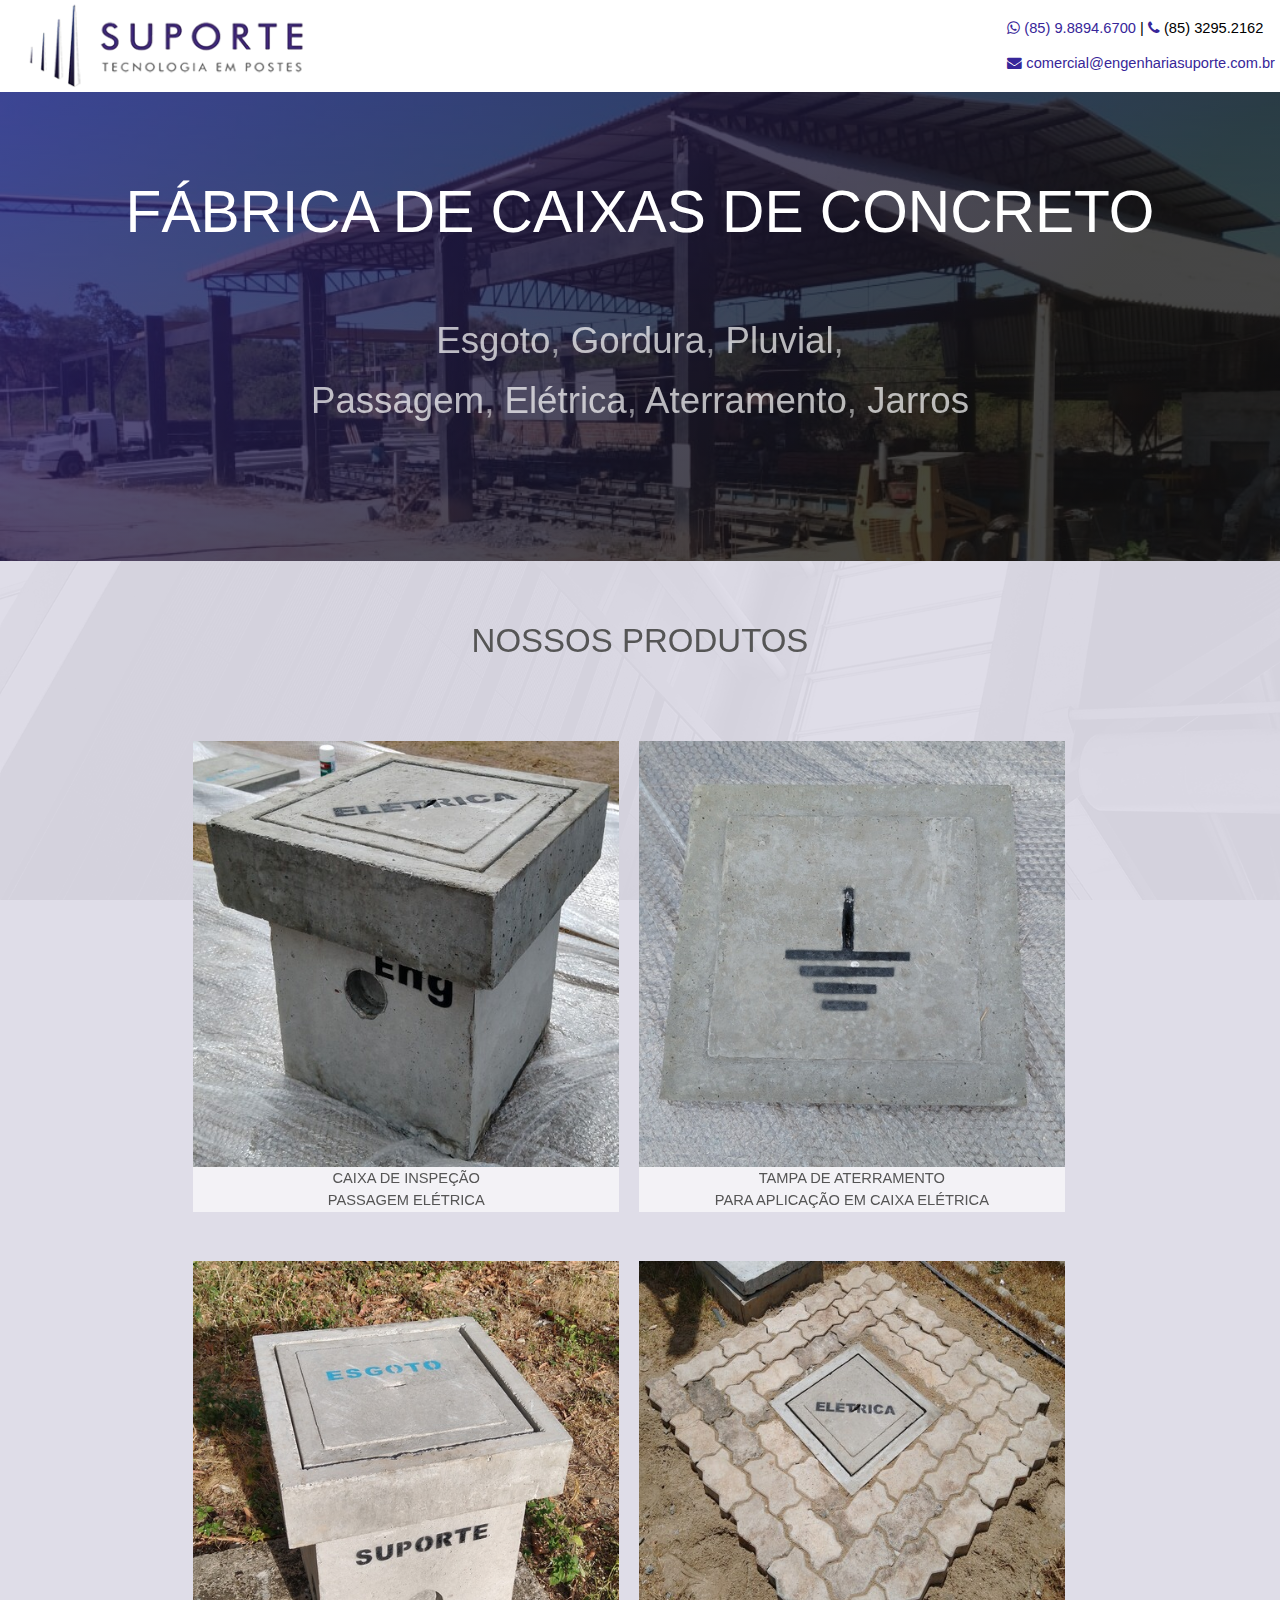
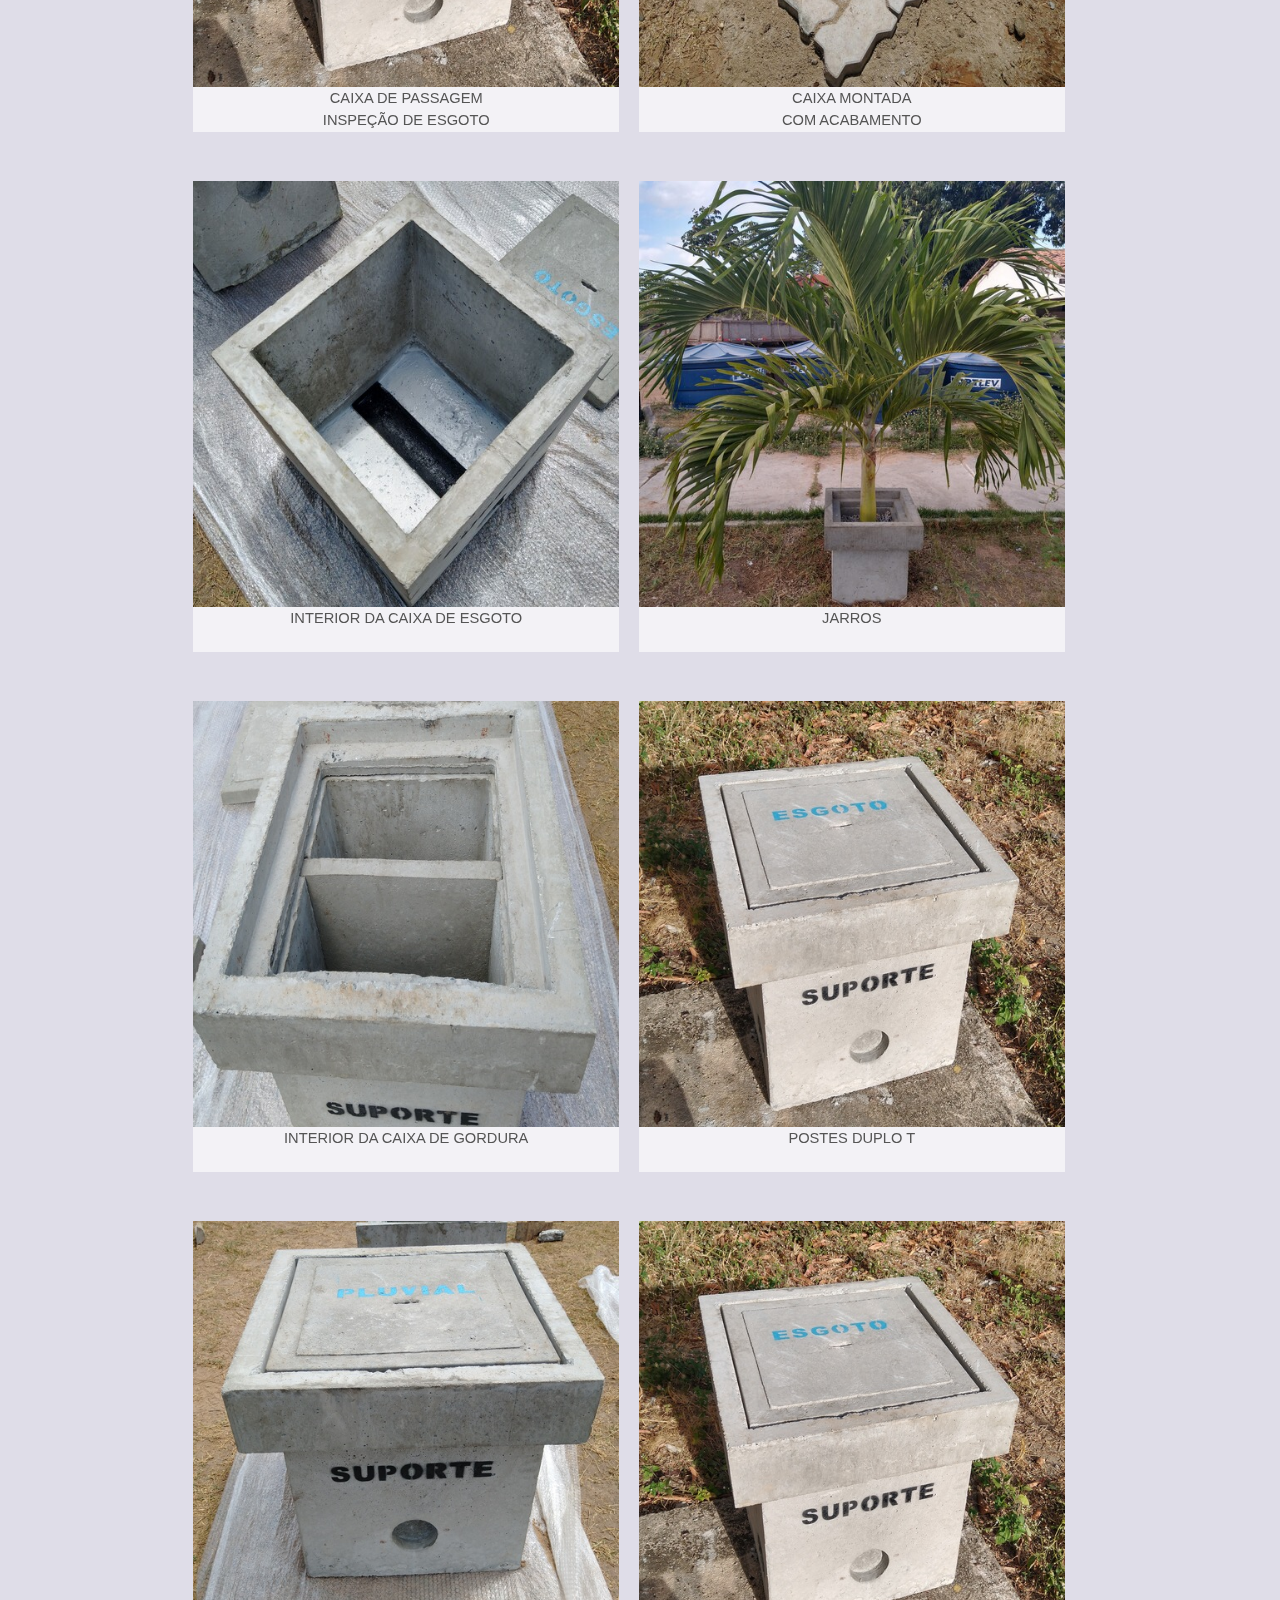
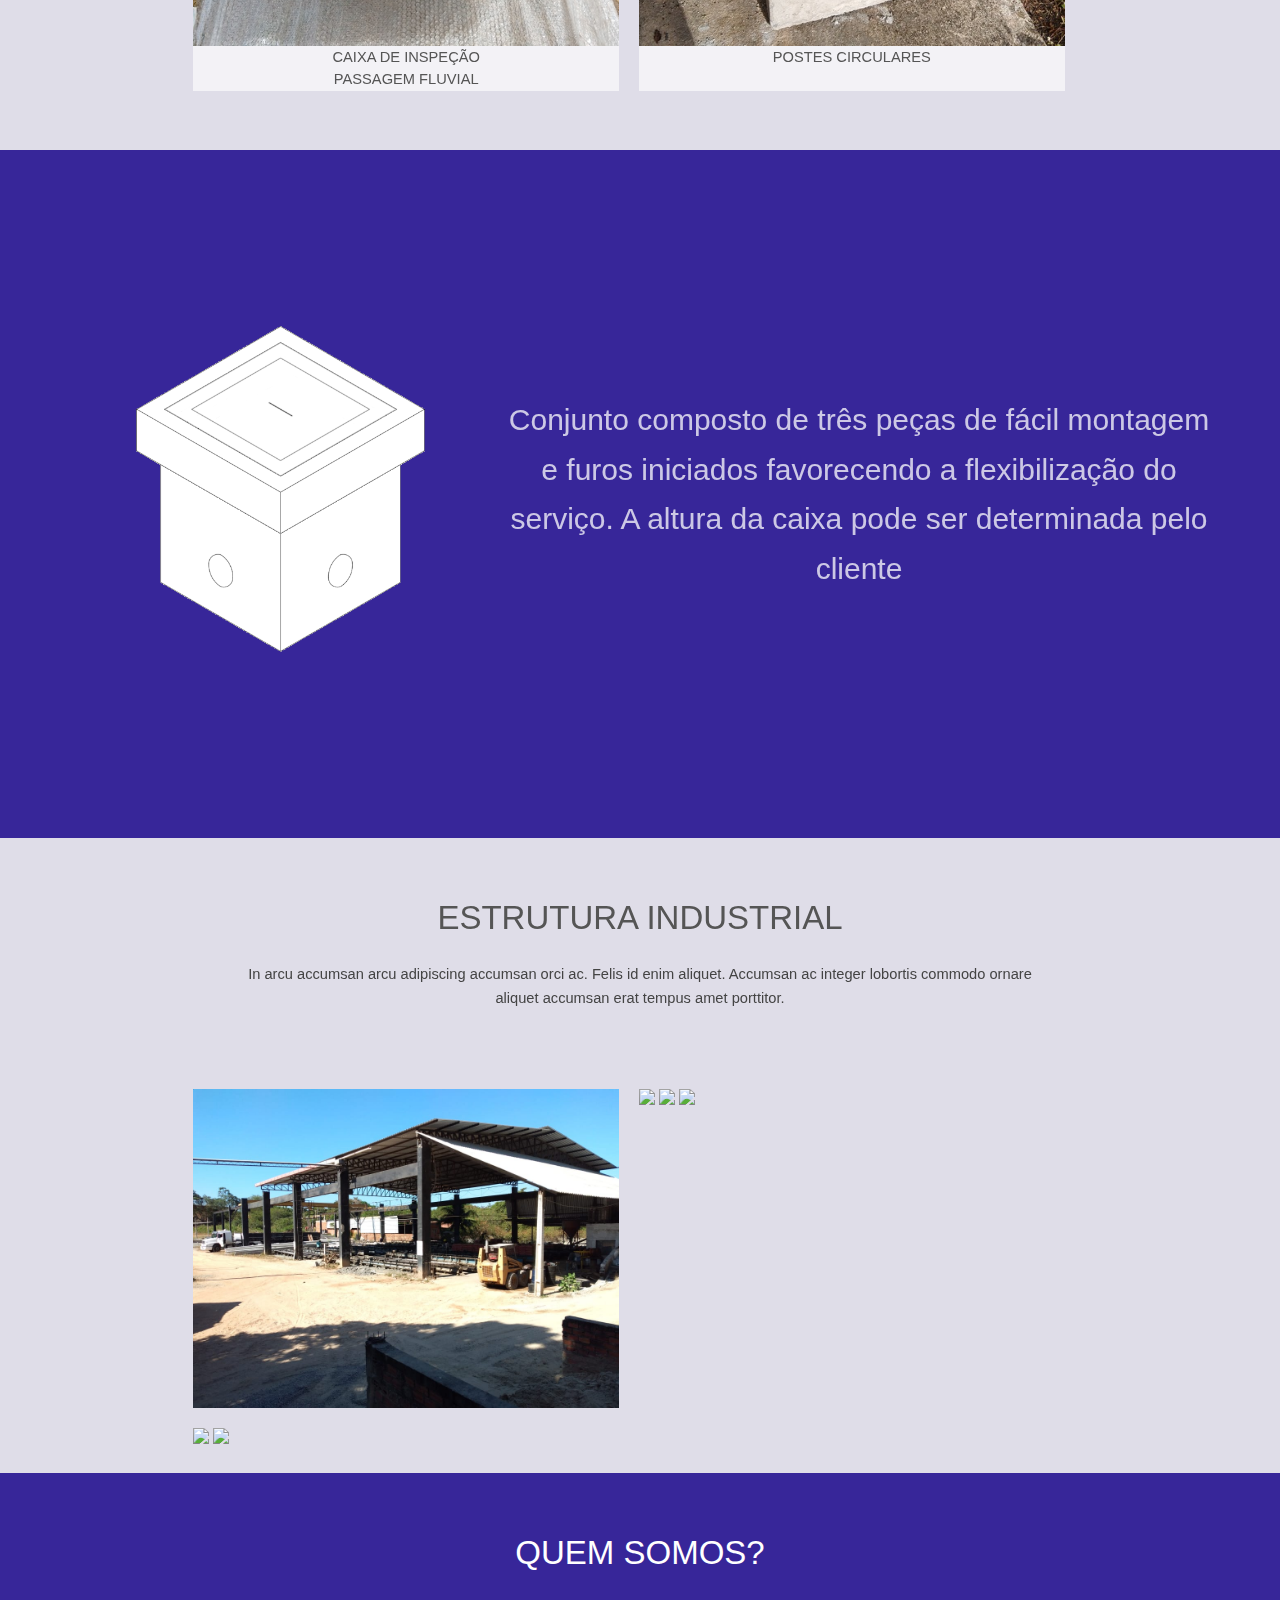
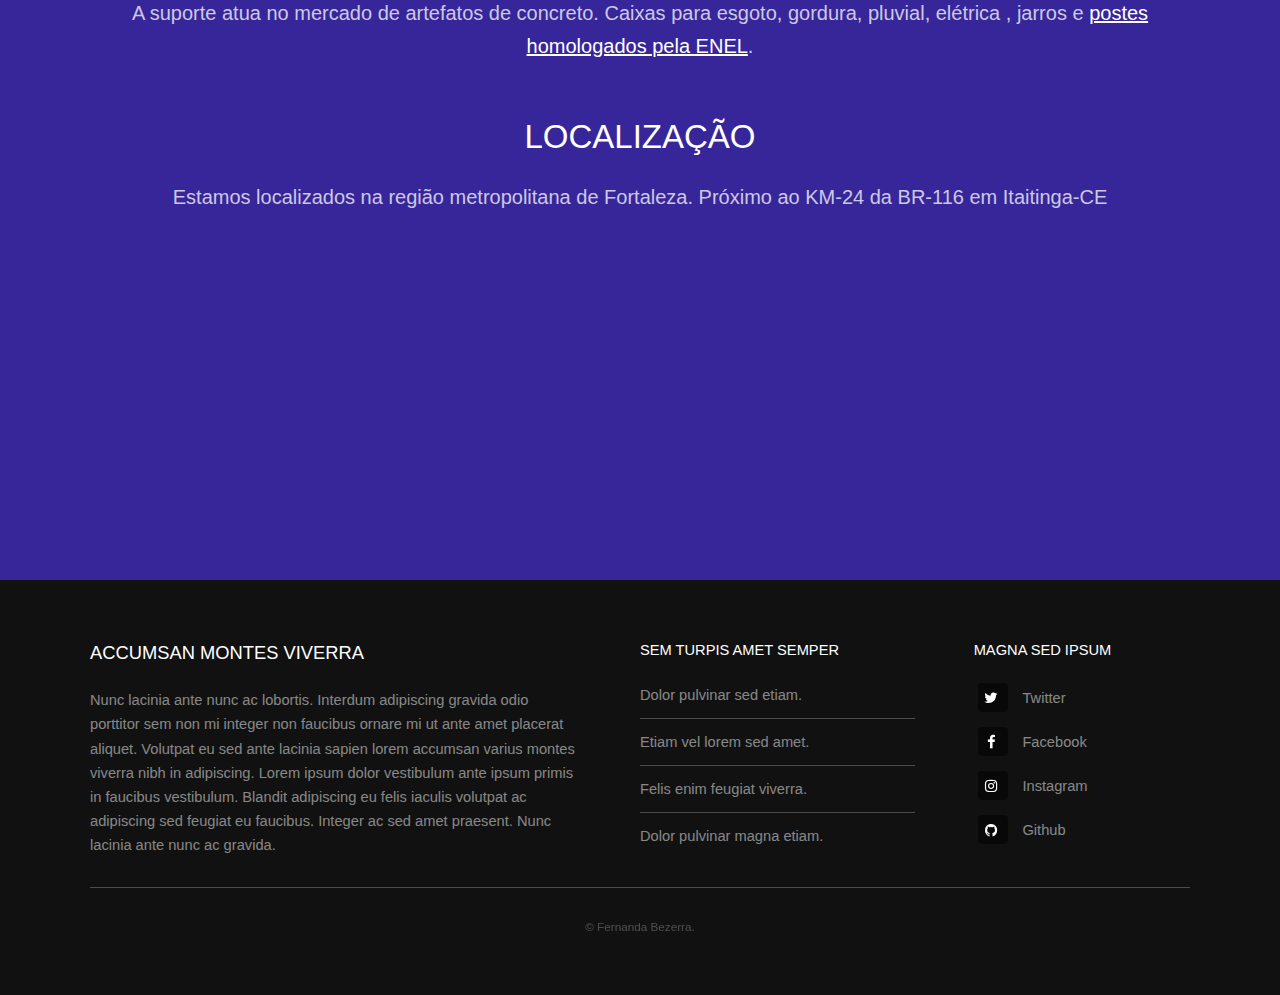
==== commit d58506a7: "Adding commas instead of hifen in front page" ====
--- a/templated-industrious/index.html
+++ b/templated-industrious/index.html
@@ -55,8 +55,8 @@
 					<h1>Fábrica de Caixas de Concreto</h1>
 					<br/>
 					<br/>
-					<p><a href="#esgoto">Esgoto</a> - <a href="#gordura">Gordura</a> - <a href="#pluvial">Pluvial</a><br />
-					 <a heref="#eletrica">Passagem</a> - <a href="#eletrica">Elétrica</a> - <a href="#aterramento">Aterramento</a> - <a href="#jarros">Jarros</a></p>
+					<p><a href="#esgoto">Esgoto</a>,  <a href="#gordura">Gordura</a>, <a href="#pluvial">Pluvial</a>,<br />
+					 <a heref="#eletrica">Passagem</a>, <a href="#eletrica">Elétrica</a>, <a href="#aterramento">Aterramento</a>, <a href="#jarros">Jarros</a></p>
 				</div>
 			</section>
 		<!-- Produtos -->
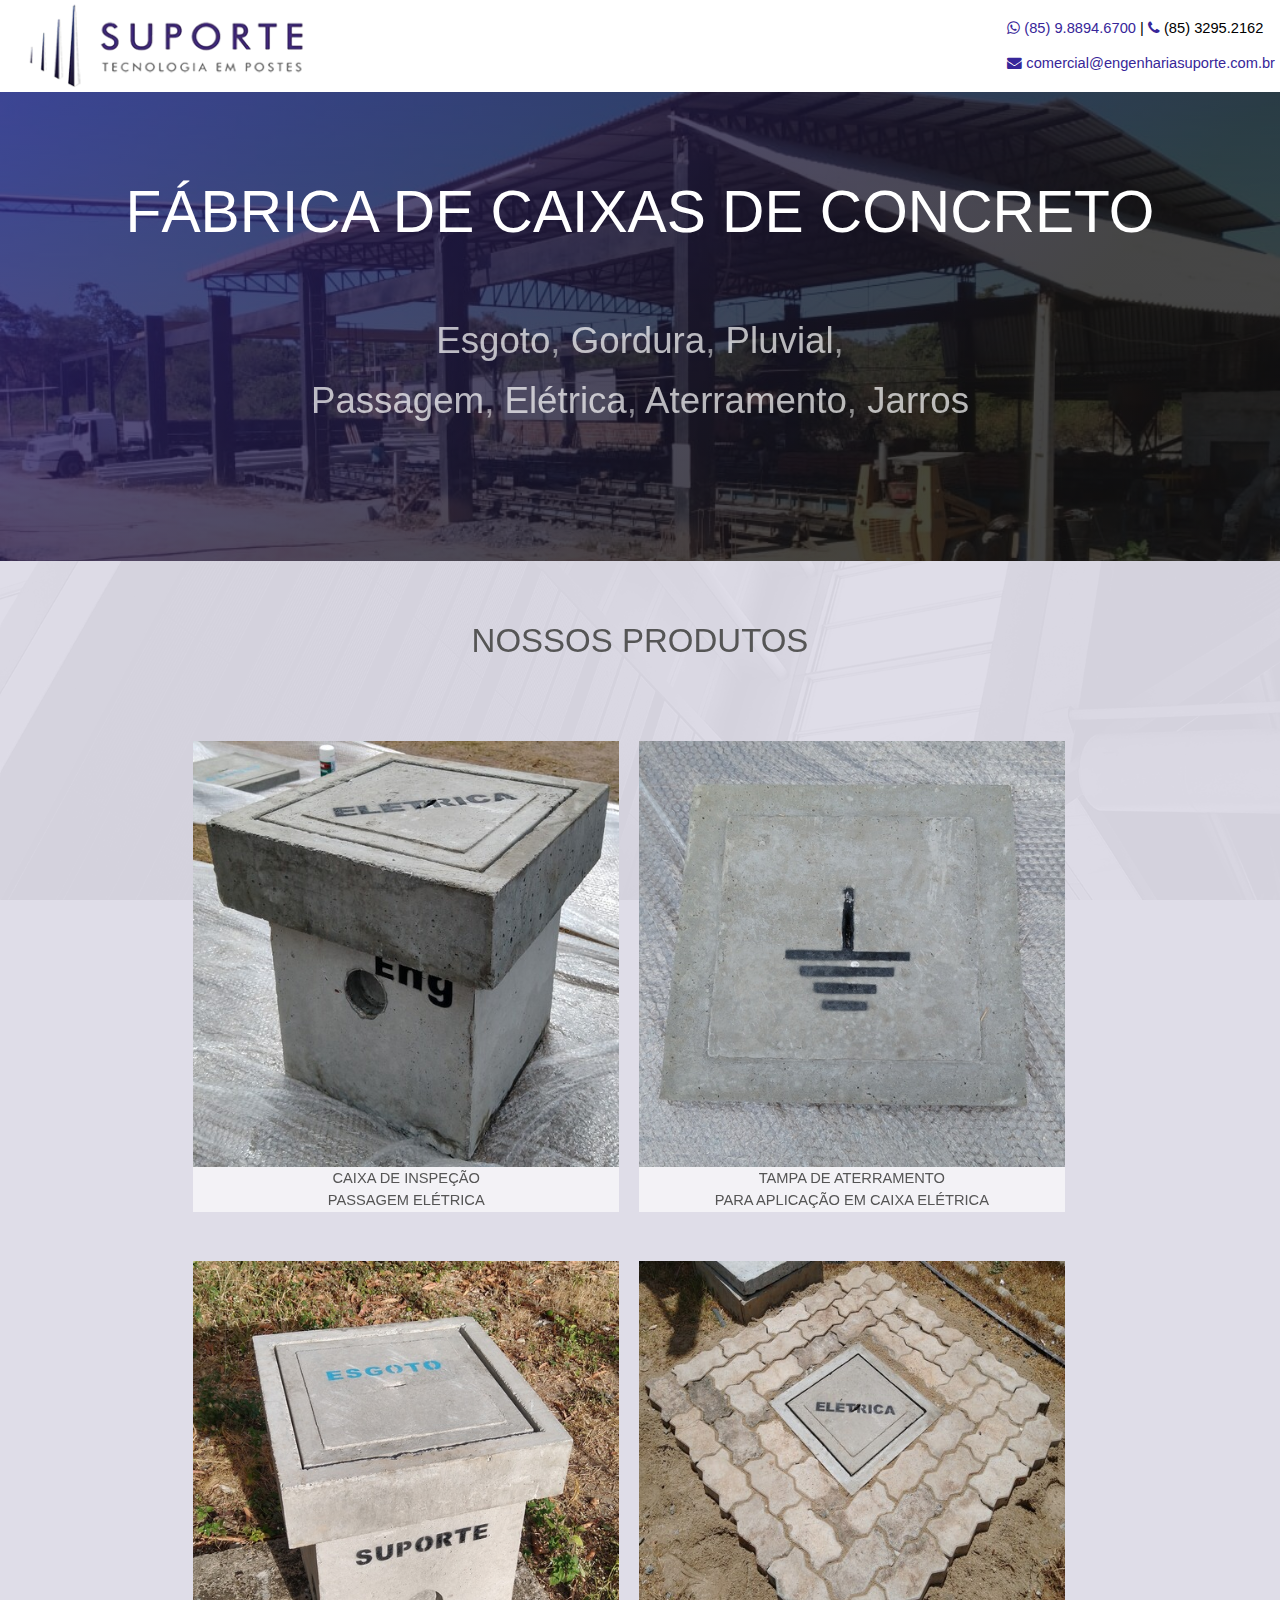
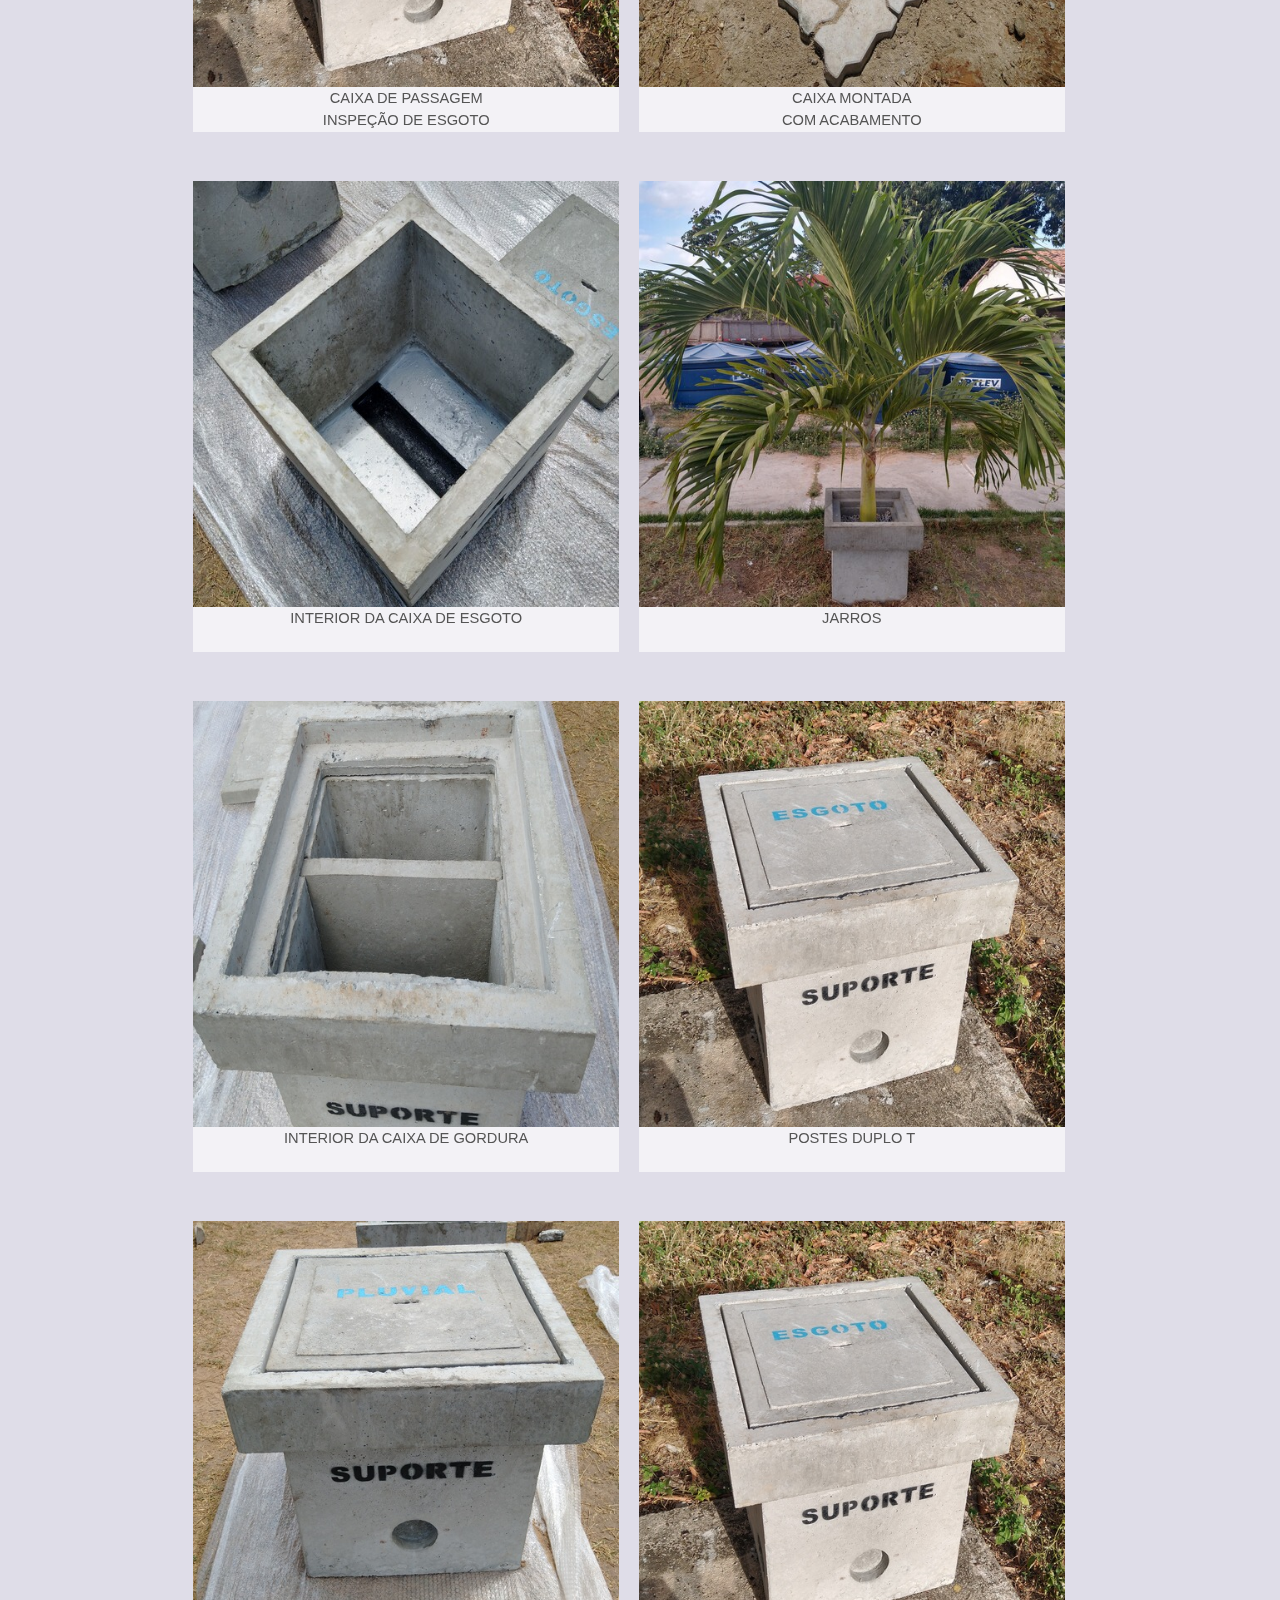
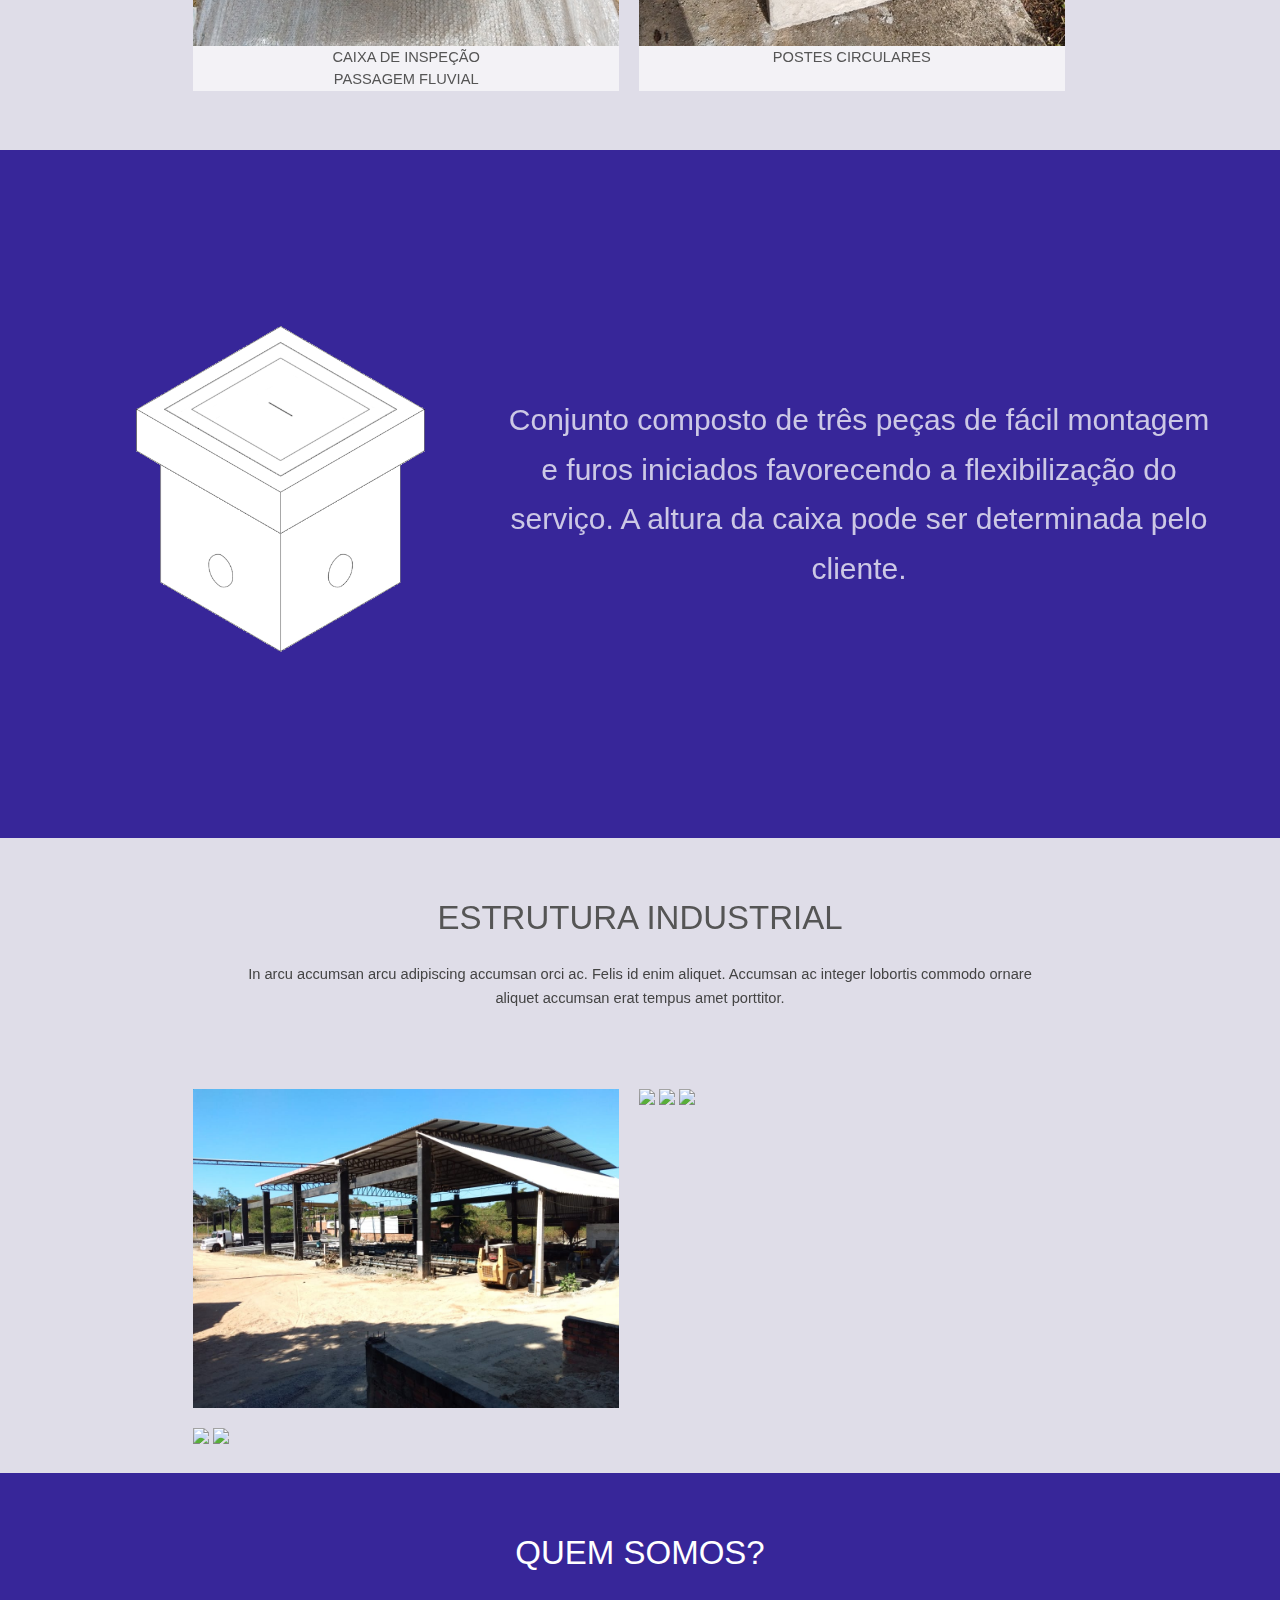
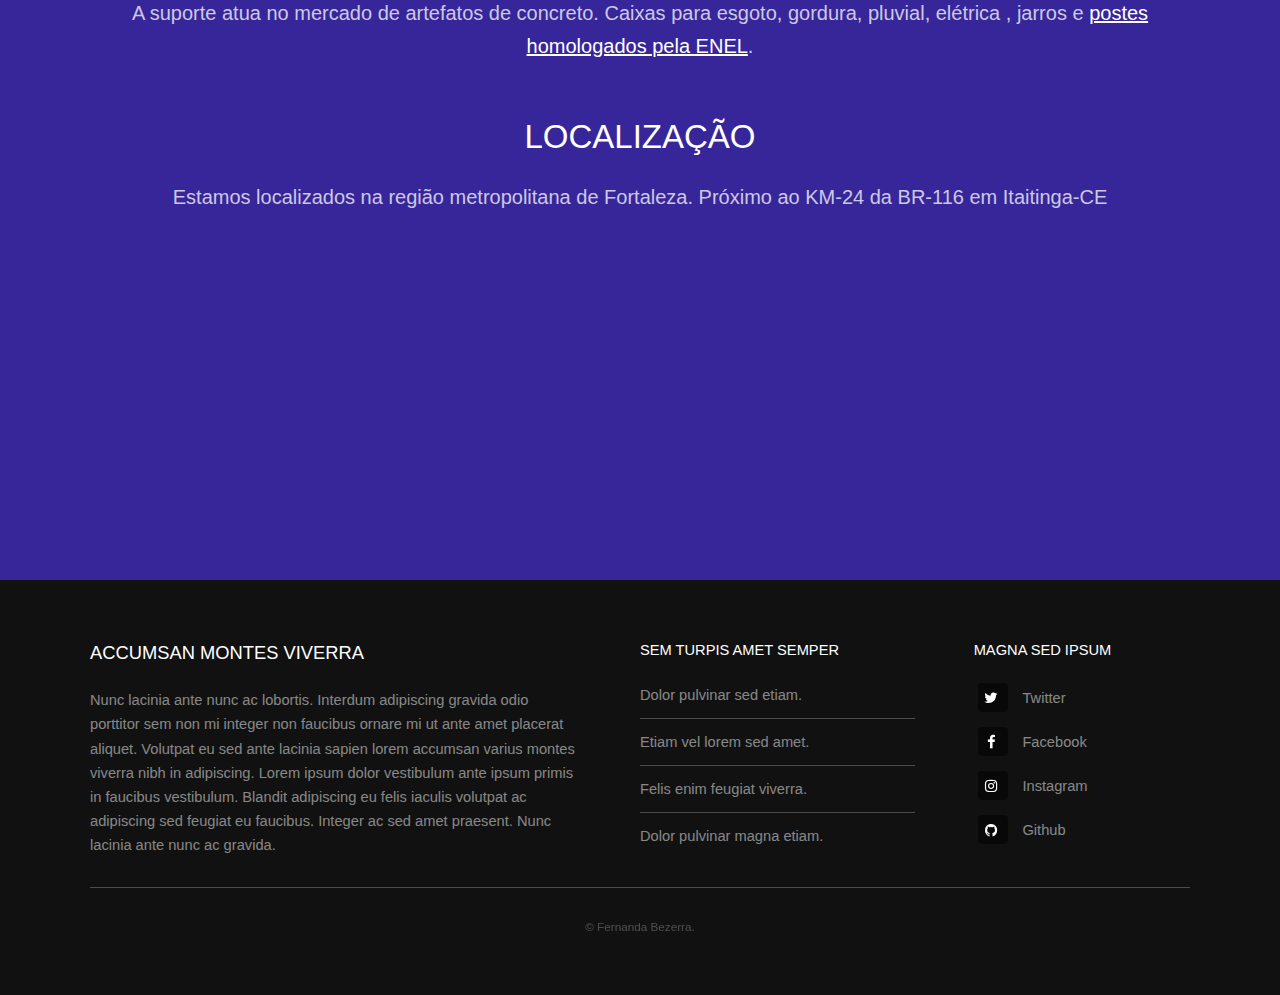
==== commit db8168e1: "Increasing animation time" ====
--- a/templated-industrious/index.html
+++ b/templated-industrious/index.html
@@ -142,7 +142,7 @@
 				<img id="tampa" class="layer" src="images/Tampa.png">
 				<img id="encaixe01" class="layer" src="images/Encaixe01.png">
 				<p id= "animationDef">Conjunto composto de três peças de fácil montagem e furos iniciados favorecendo a flexibilização
-					do serviço. A altura da caixa pode ser determinada pelo cliente
+					do serviço. A altura da caixa pode ser determinada pelo cliente.
 				</p>
 			</div>
 		</section>
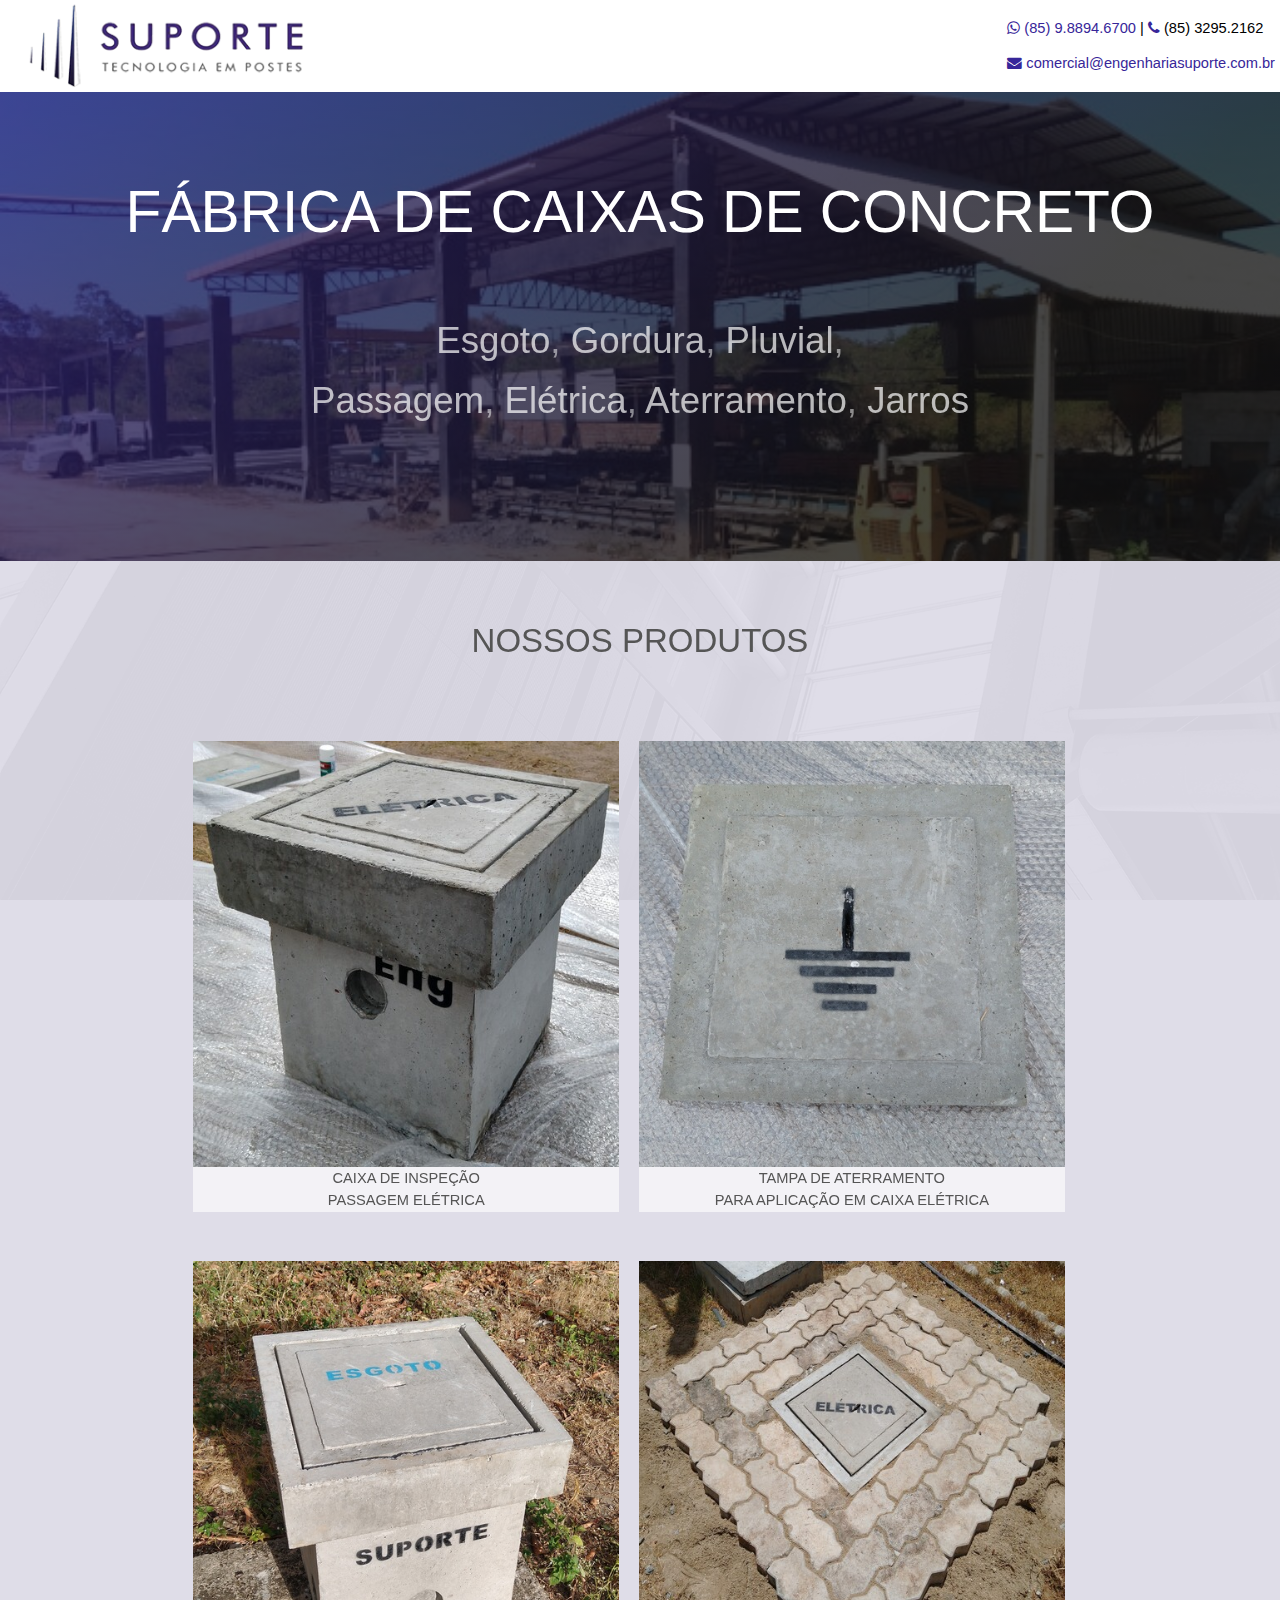
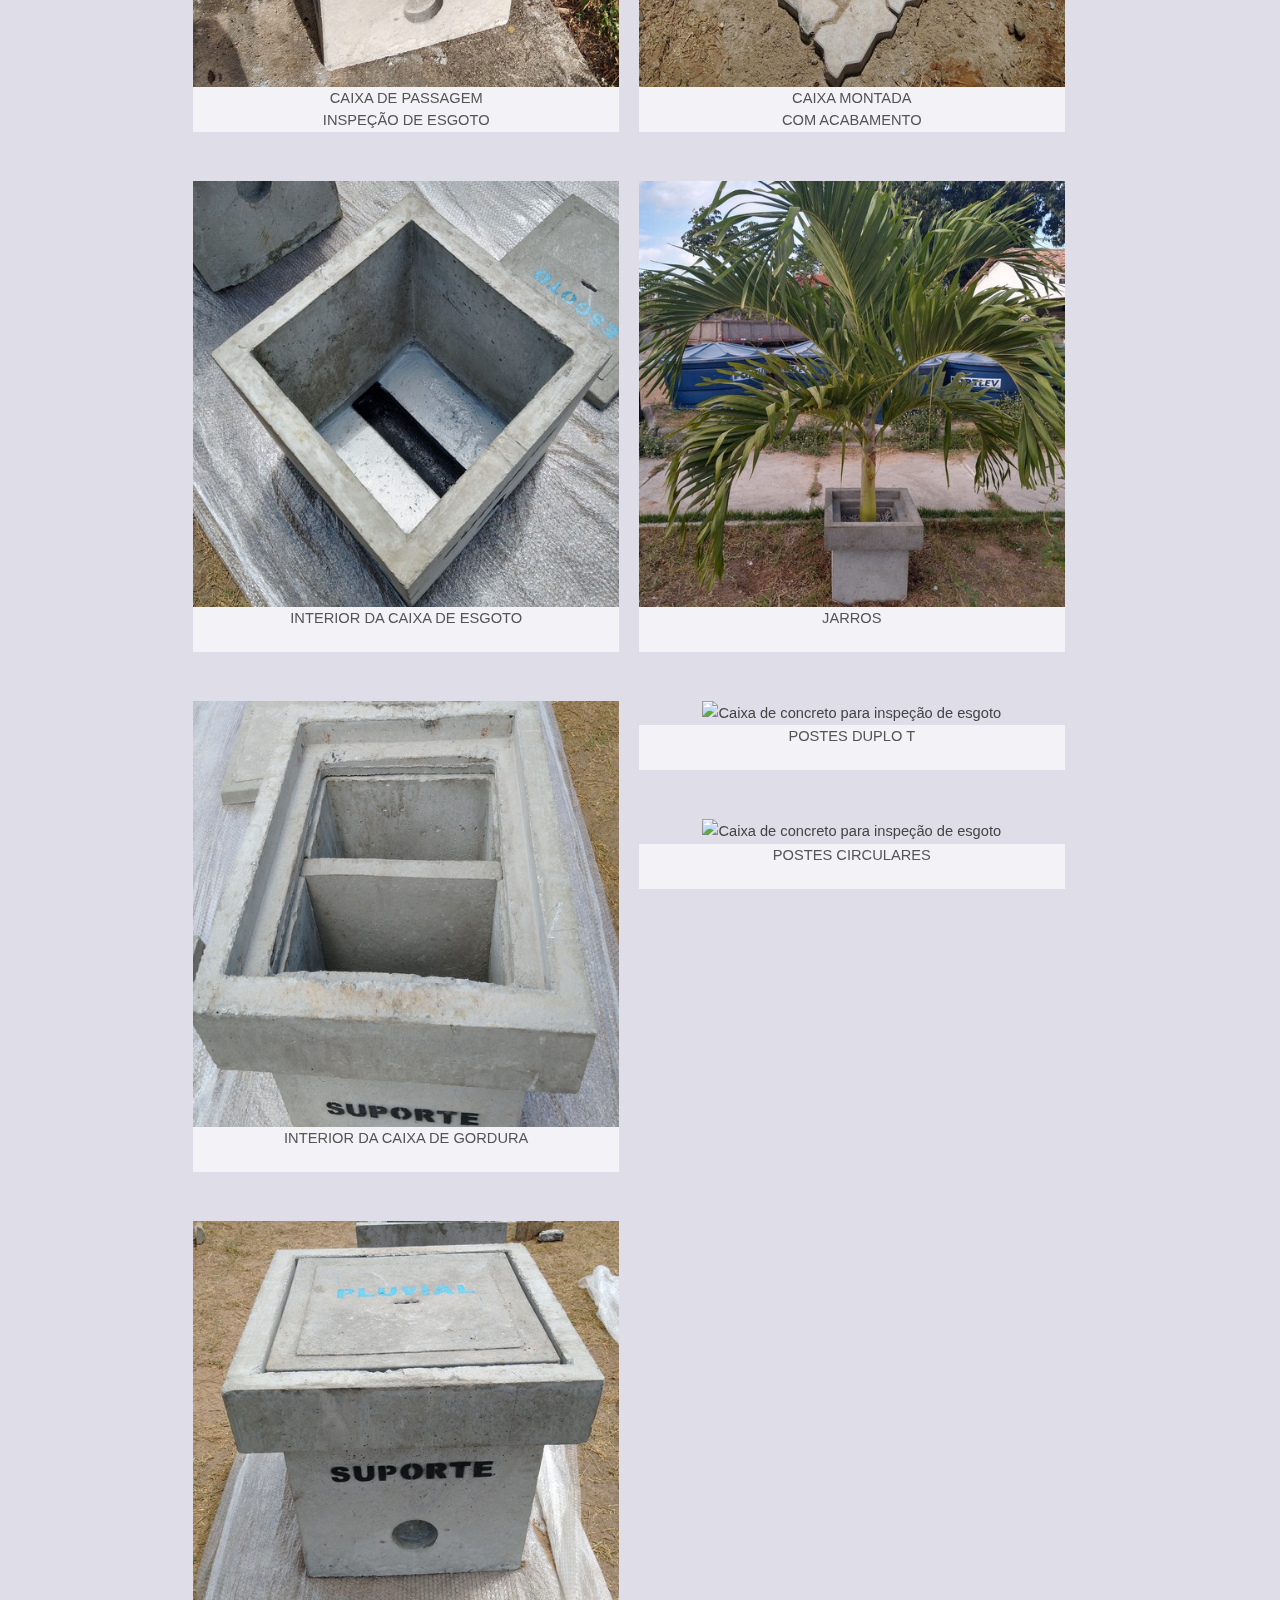
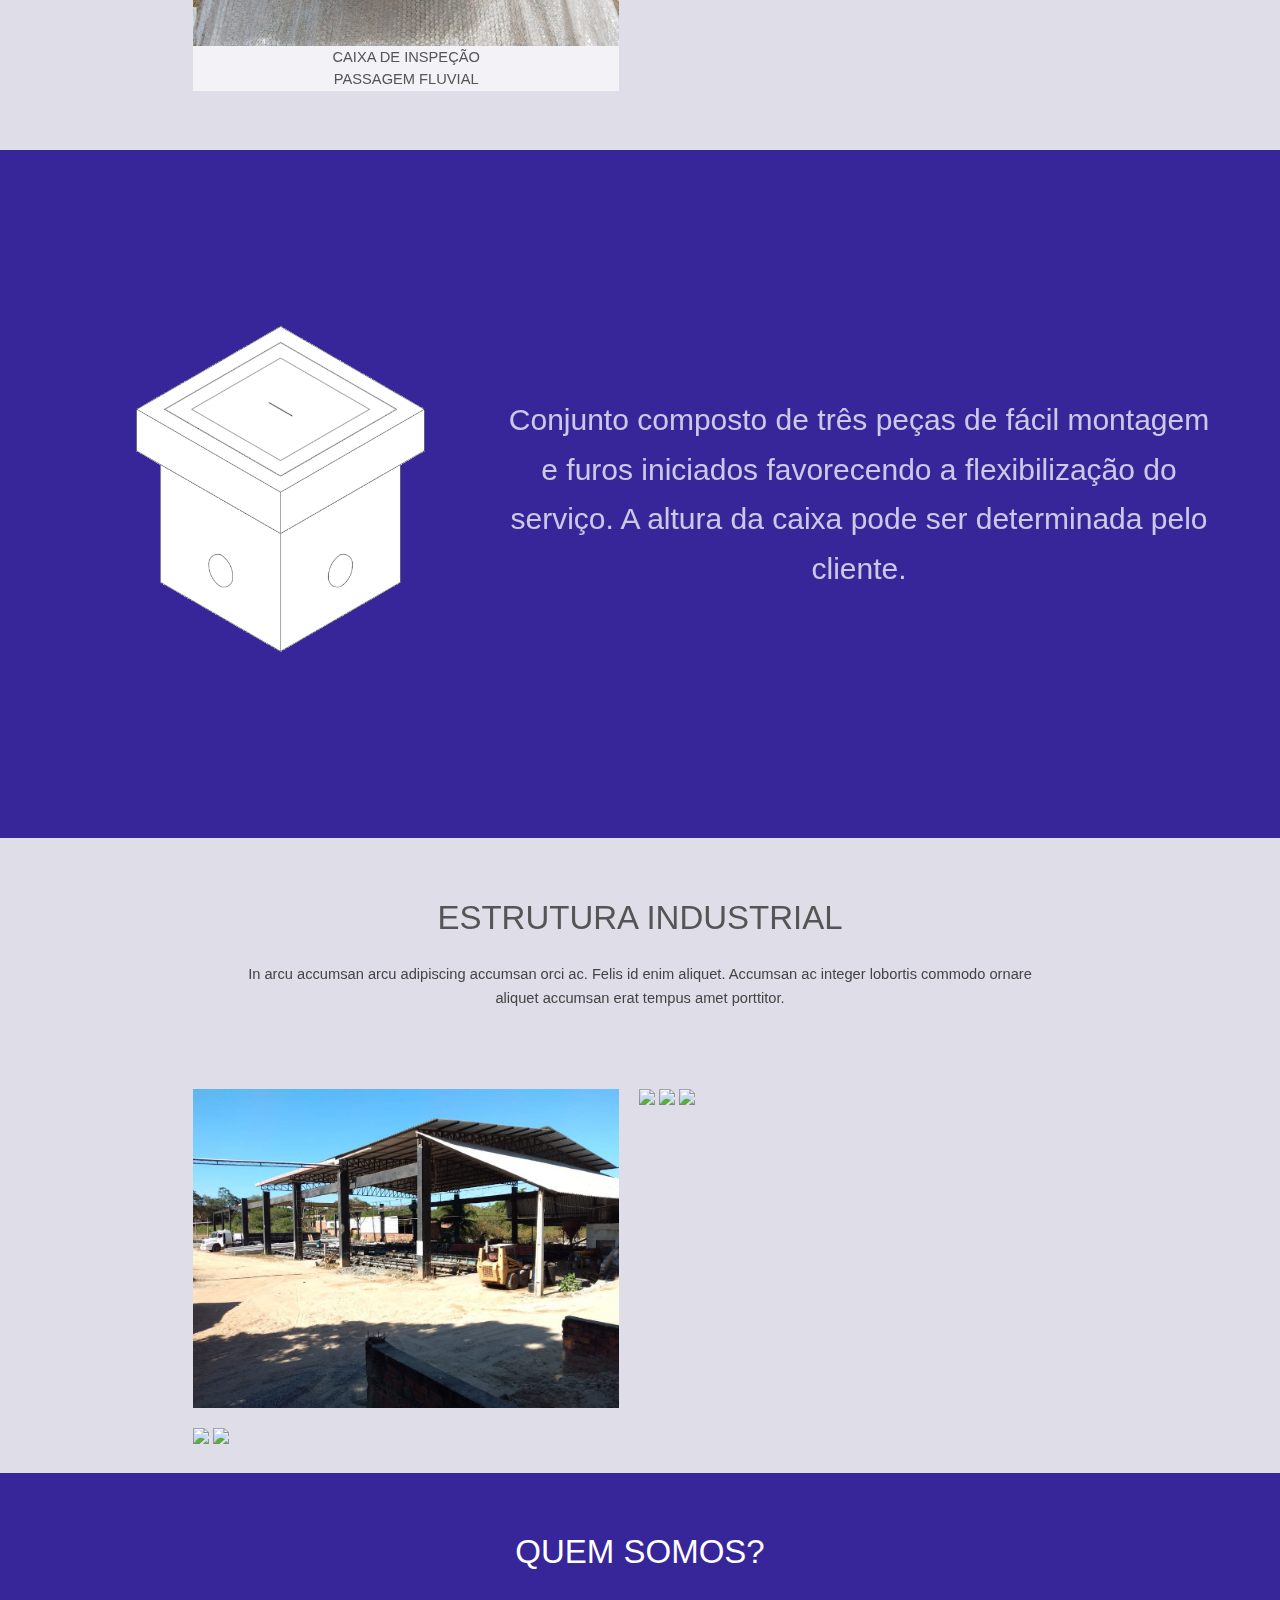
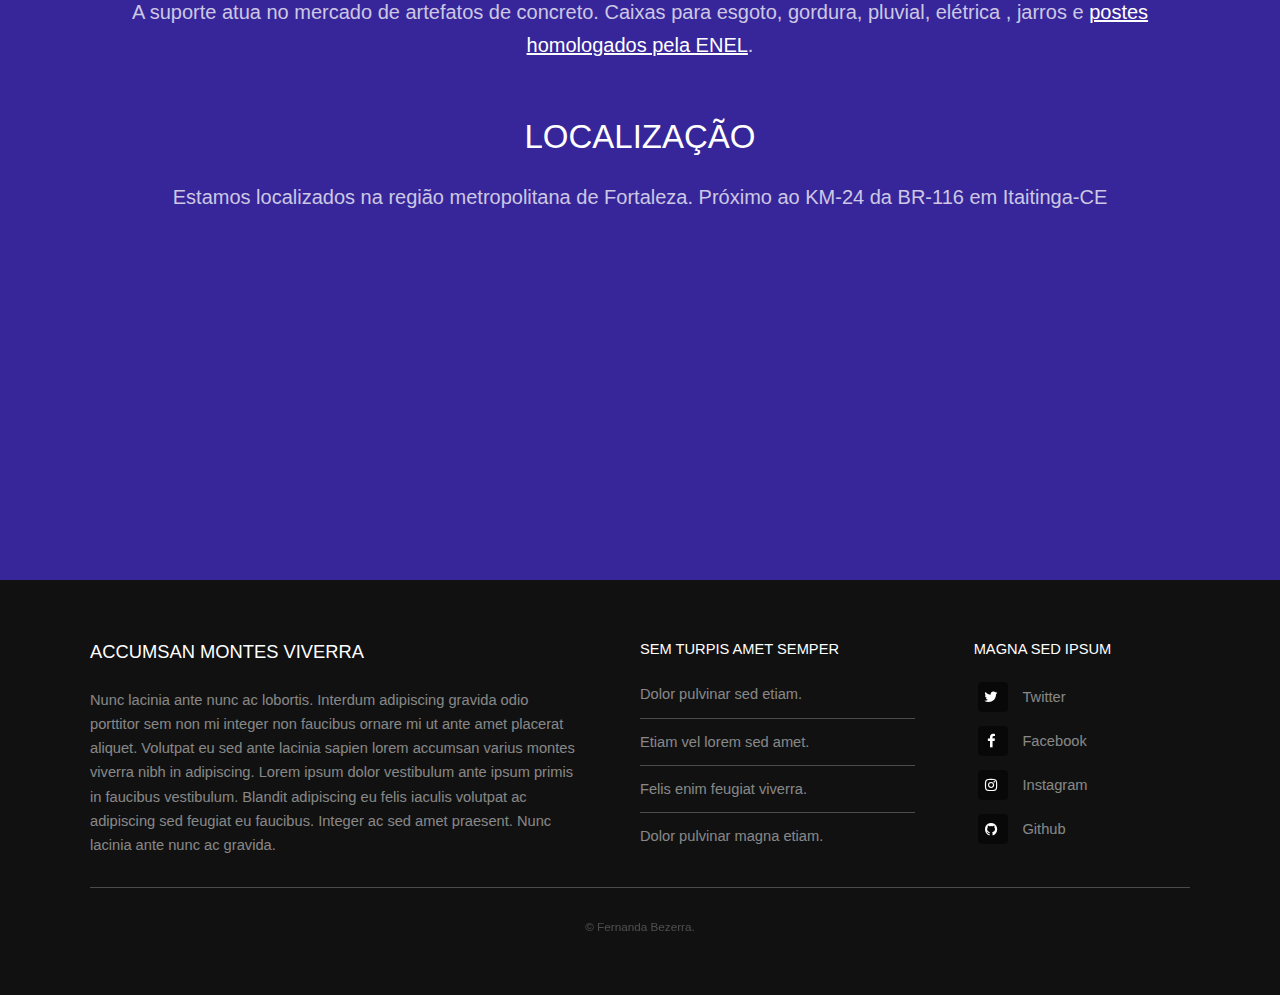
==== commit f7f59639: "Resizing images size, adding pole images. Deleting unnecessary files" ====
--- a/templated-industrious/index.html
+++ b/templated-industrious/index.html
@@ -119,13 +119,13 @@
 						</div>
 						<div class="content">
 							<header>
-								<img src="images/esgoto04.jpg" alt="Caixa de concreto para inspeção de esgoto" >
+								<img src="images/PosteDuploT.jpeg" alt="Caixa de concreto para inspeção de esgoto" >
 								<h4><p>Postes Duplo T <br> </p></h4>
 							</header>
 						</div>
 						<div class="content">
 							<header>
-								<img src="images/esgoto04.jpg" alt="Caixa de concreto para inspeção de esgoto" >
+								<img src="images/PostesCirculares.jpeg" alt="Caixa de concreto para inspeção de esgoto" >
 								<h4><p>Postes Circulares <br> </p></h4>
 							</header>
 						</div>
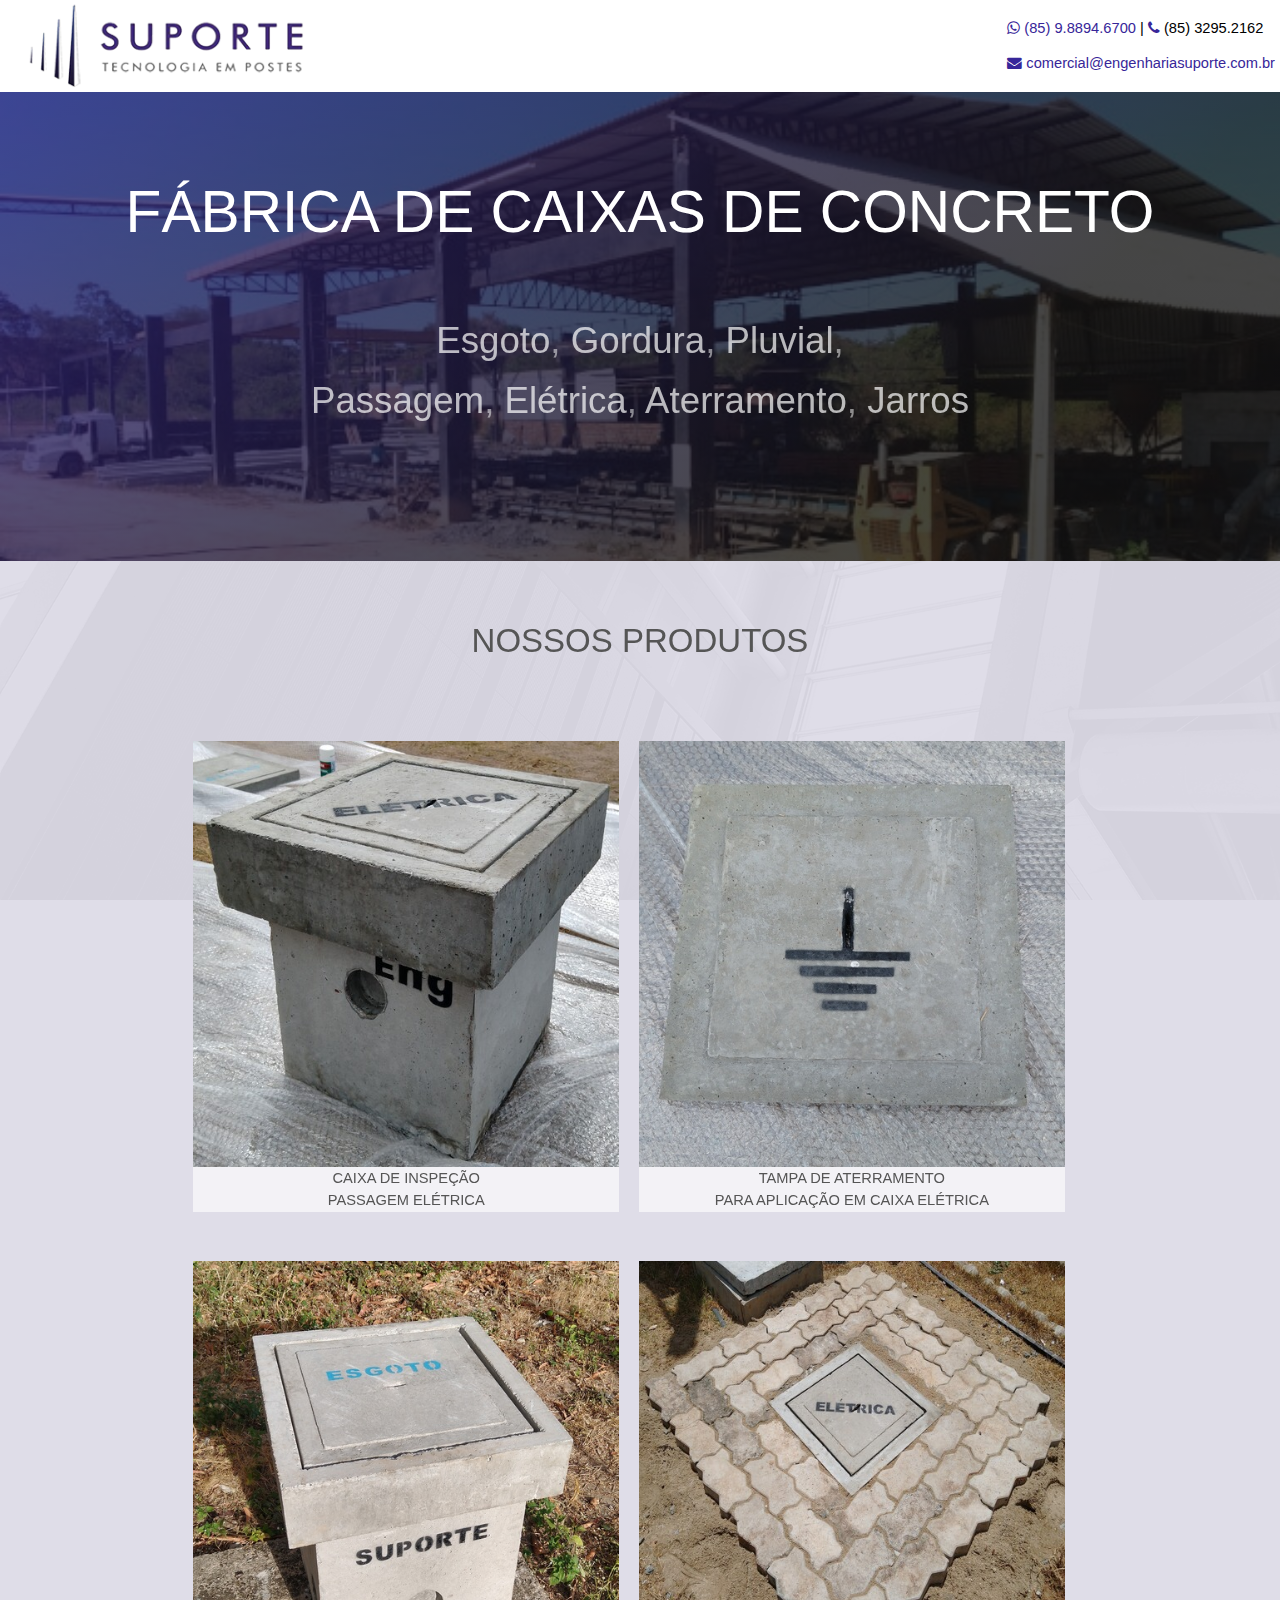
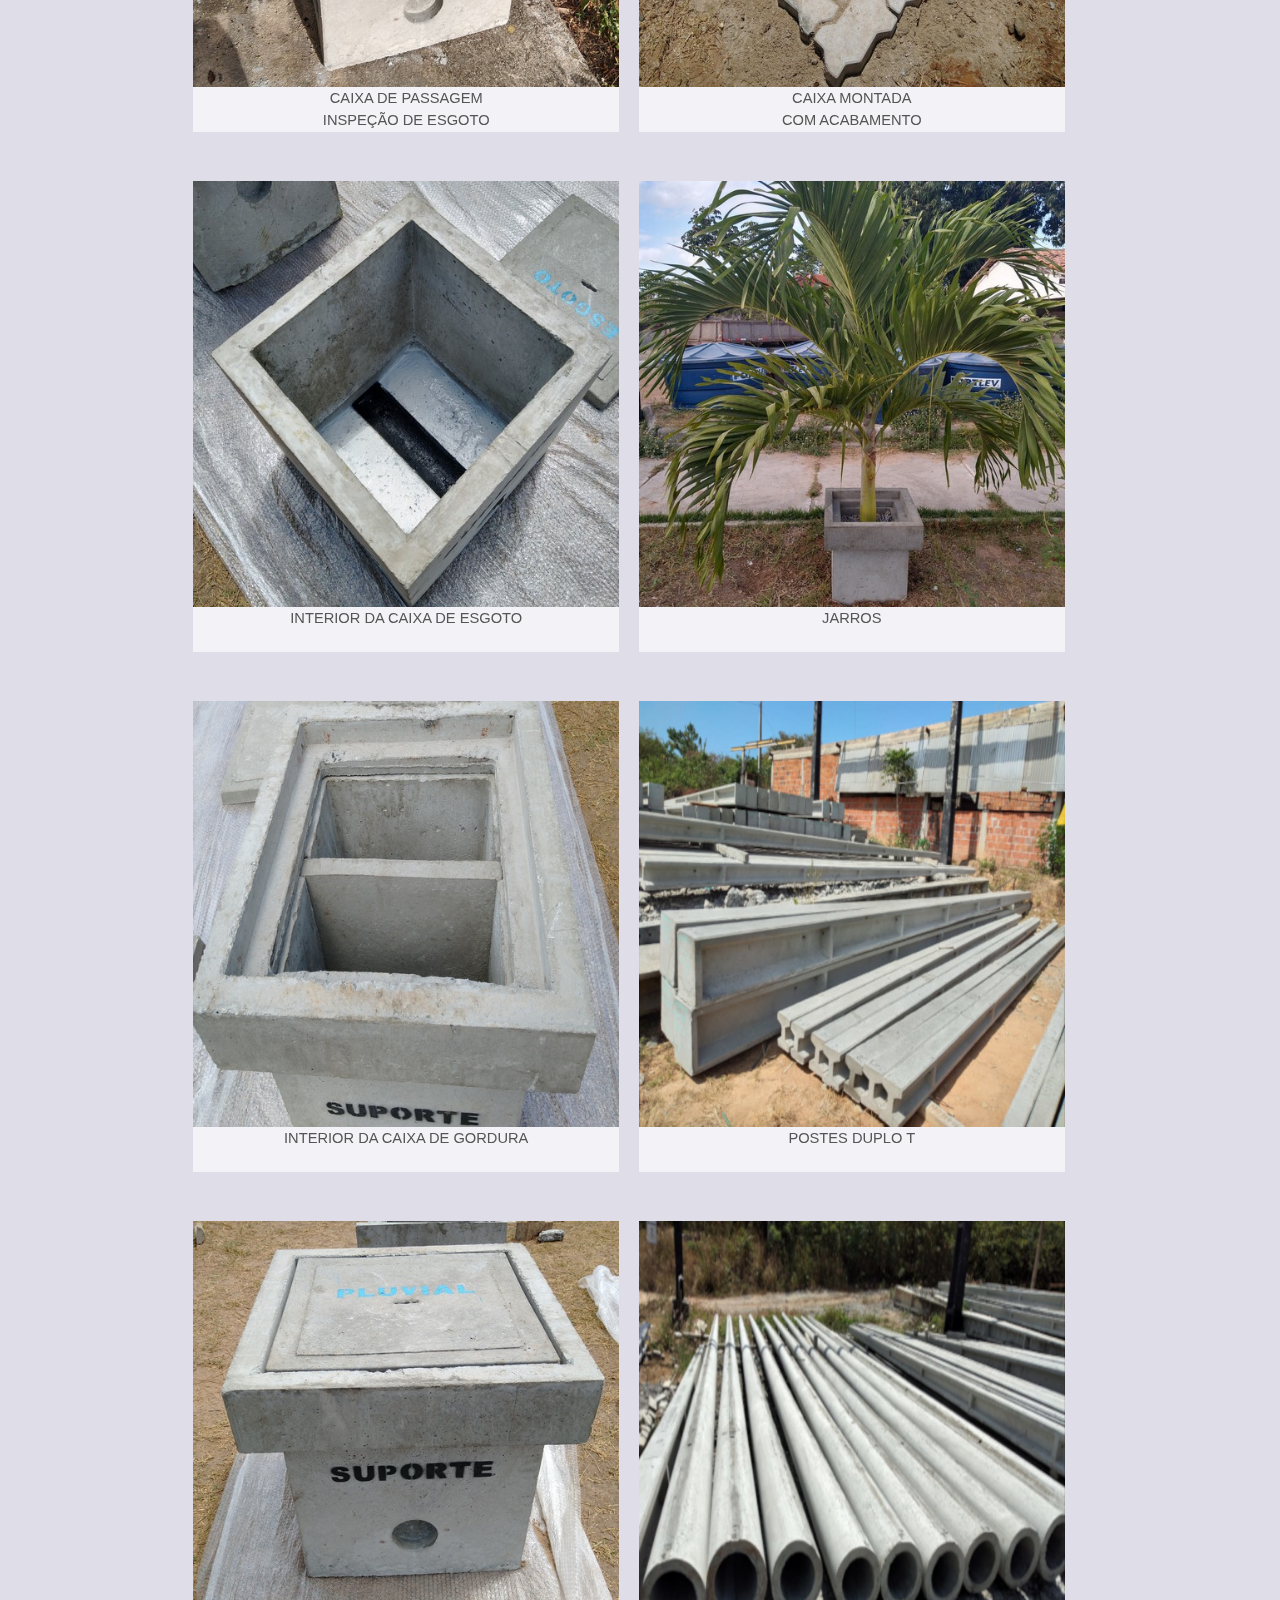
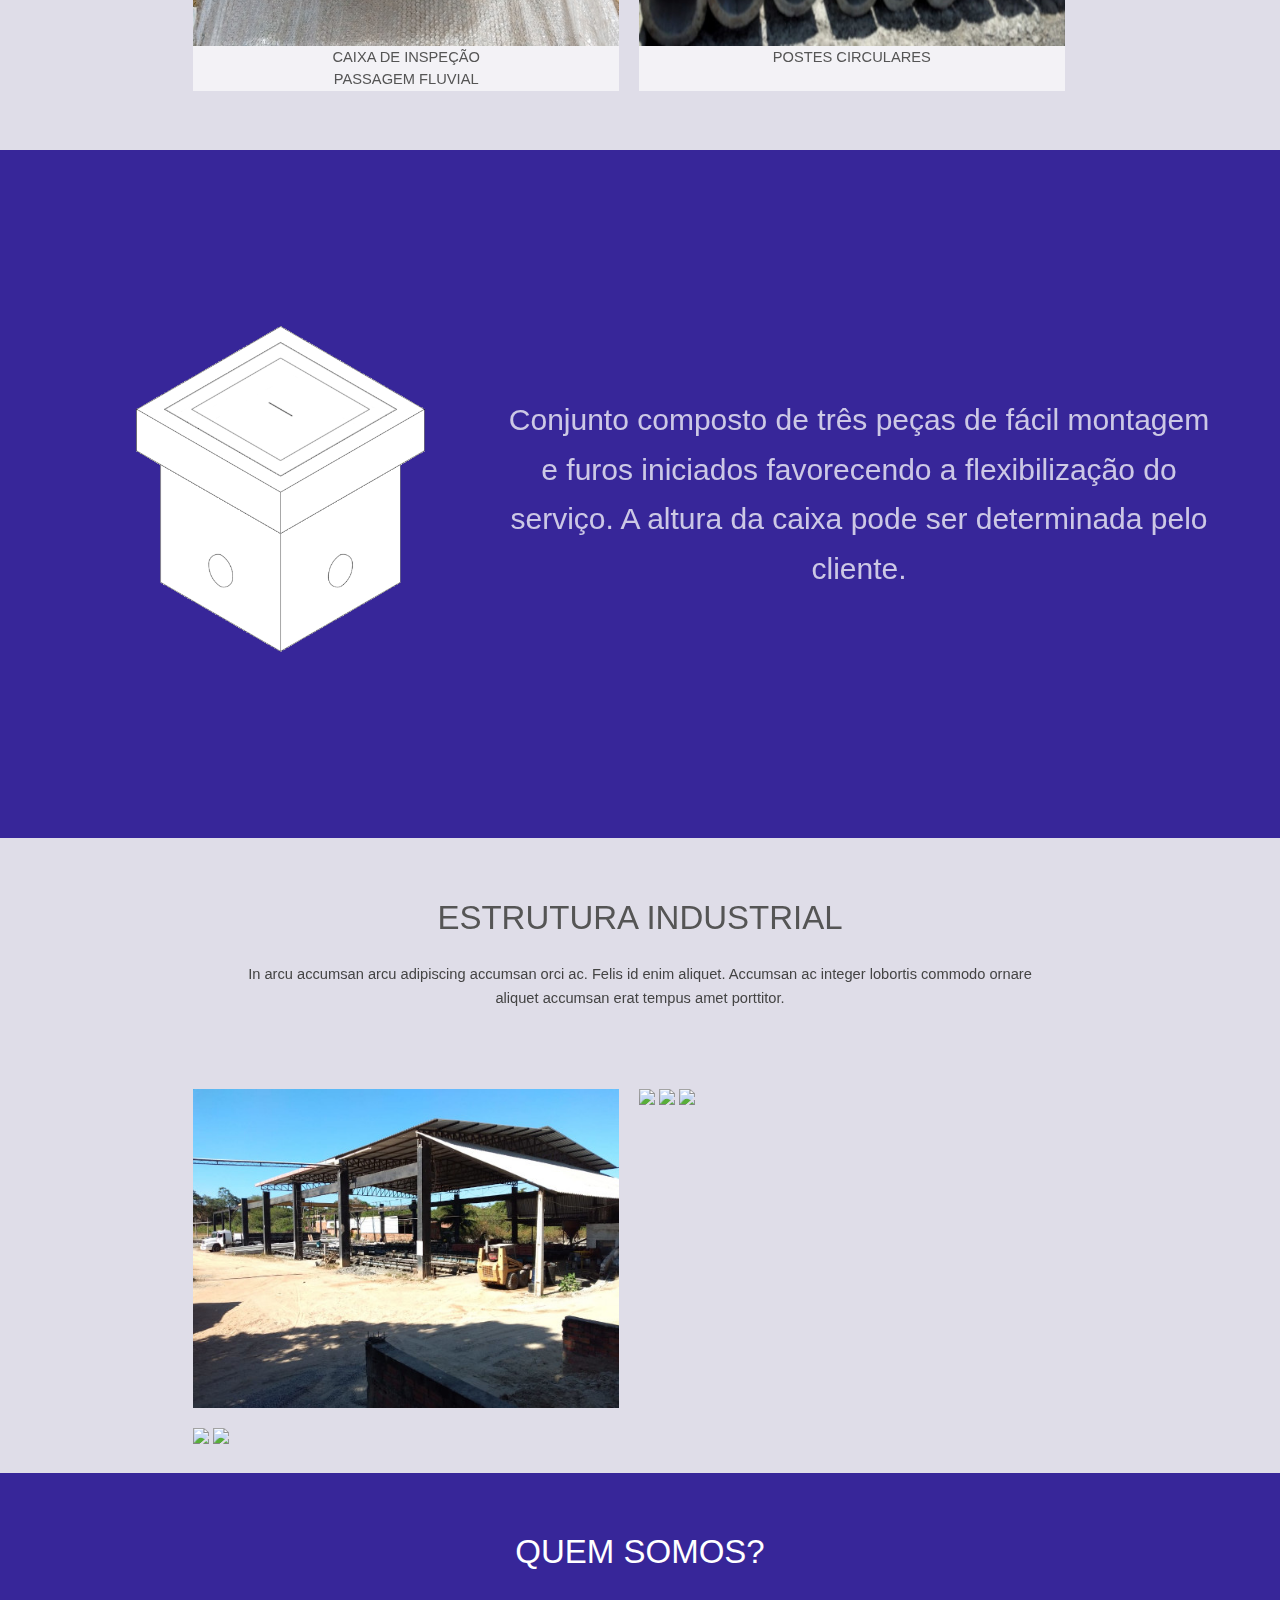
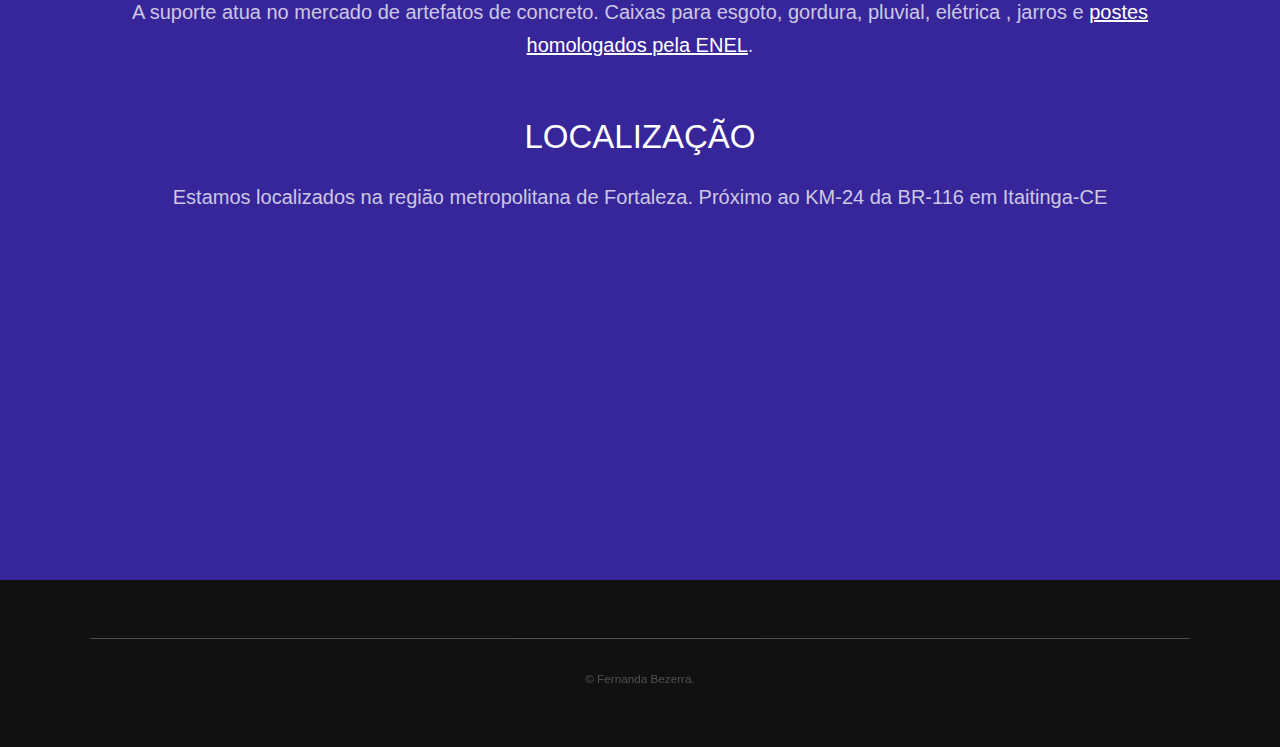
==== commit 27602228: "Editing footer" ====
--- a/templated-industrious/index.html
+++ b/templated-industrious/index.html
@@ -183,30 +183,6 @@
 		<!-- Footer -->
 			<footer id="footer">
 				<div class="inner">
-					<div class="content">
-						<section>
-							<h3>Accumsan montes viverra</h3>
-							<p>Nunc lacinia ante nunc ac lobortis. Interdum adipiscing gravida odio porttitor sem non mi integer non faucibus ornare mi ut ante amet placerat aliquet. Volutpat eu sed ante lacinia sapien lorem accumsan varius montes viverra nibh in adipiscing. Lorem ipsum dolor vestibulum ante ipsum primis in faucibus vestibulum. Blandit adipiscing eu felis iaculis volutpat ac adipiscing sed feugiat eu faucibus. Integer ac sed amet praesent. Nunc lacinia ante nunc ac gravida.</p>
-						</section>
-						<section>
-							<h4>Sem turpis amet semper</h4>
-							<ul class="alt">
-								<li><a href="#">Dolor pulvinar sed etiam.</a></li>
-								<li><a href="#">Etiam vel lorem sed amet.</a></li>
-								<li><a href="#">Felis enim feugiat viverra.</a></li>
-								<li><a href="#">Dolor pulvinar magna etiam.</a></li>
-							</ul>
-						</section>
-						<section>
-							<h4>Magna sed ipsum</h4>
-							<ul class="plain">
-								<li><a href="#"><i class="icon fa-twitter">&nbsp;</i>Twitter</a></li>
-								<li><a href="#"><i class="icon fa-facebook">&nbsp;</i>Facebook</a></li>
-								<li><a href="#"><i class="icon fa-instagram">&nbsp;</i>Instagram</a></li>
-								<li><a href="#"><i class="icon fa-github">&nbsp;</i>Github</a></li>
-							</ul>
-						</section>
-					</div>
 					<div class="copyright">
 						&copy; Fernanda Bezerra</a>.
 					</div>
--- a/templated-industrious/assets/css/main.css
+++ b/templated-industrious/assets/css/main.css
@@ -2220,7 +2220,7 @@
 #footer {
   background-color: #111111;
   color: rgba(255, 255, 255, 0.5);
-  padding: 8rem 0 6rem 0 ; }
+   }
   #footer input, #footer select, #footer textarea {
     color: #ffffff; }
   #footer a {
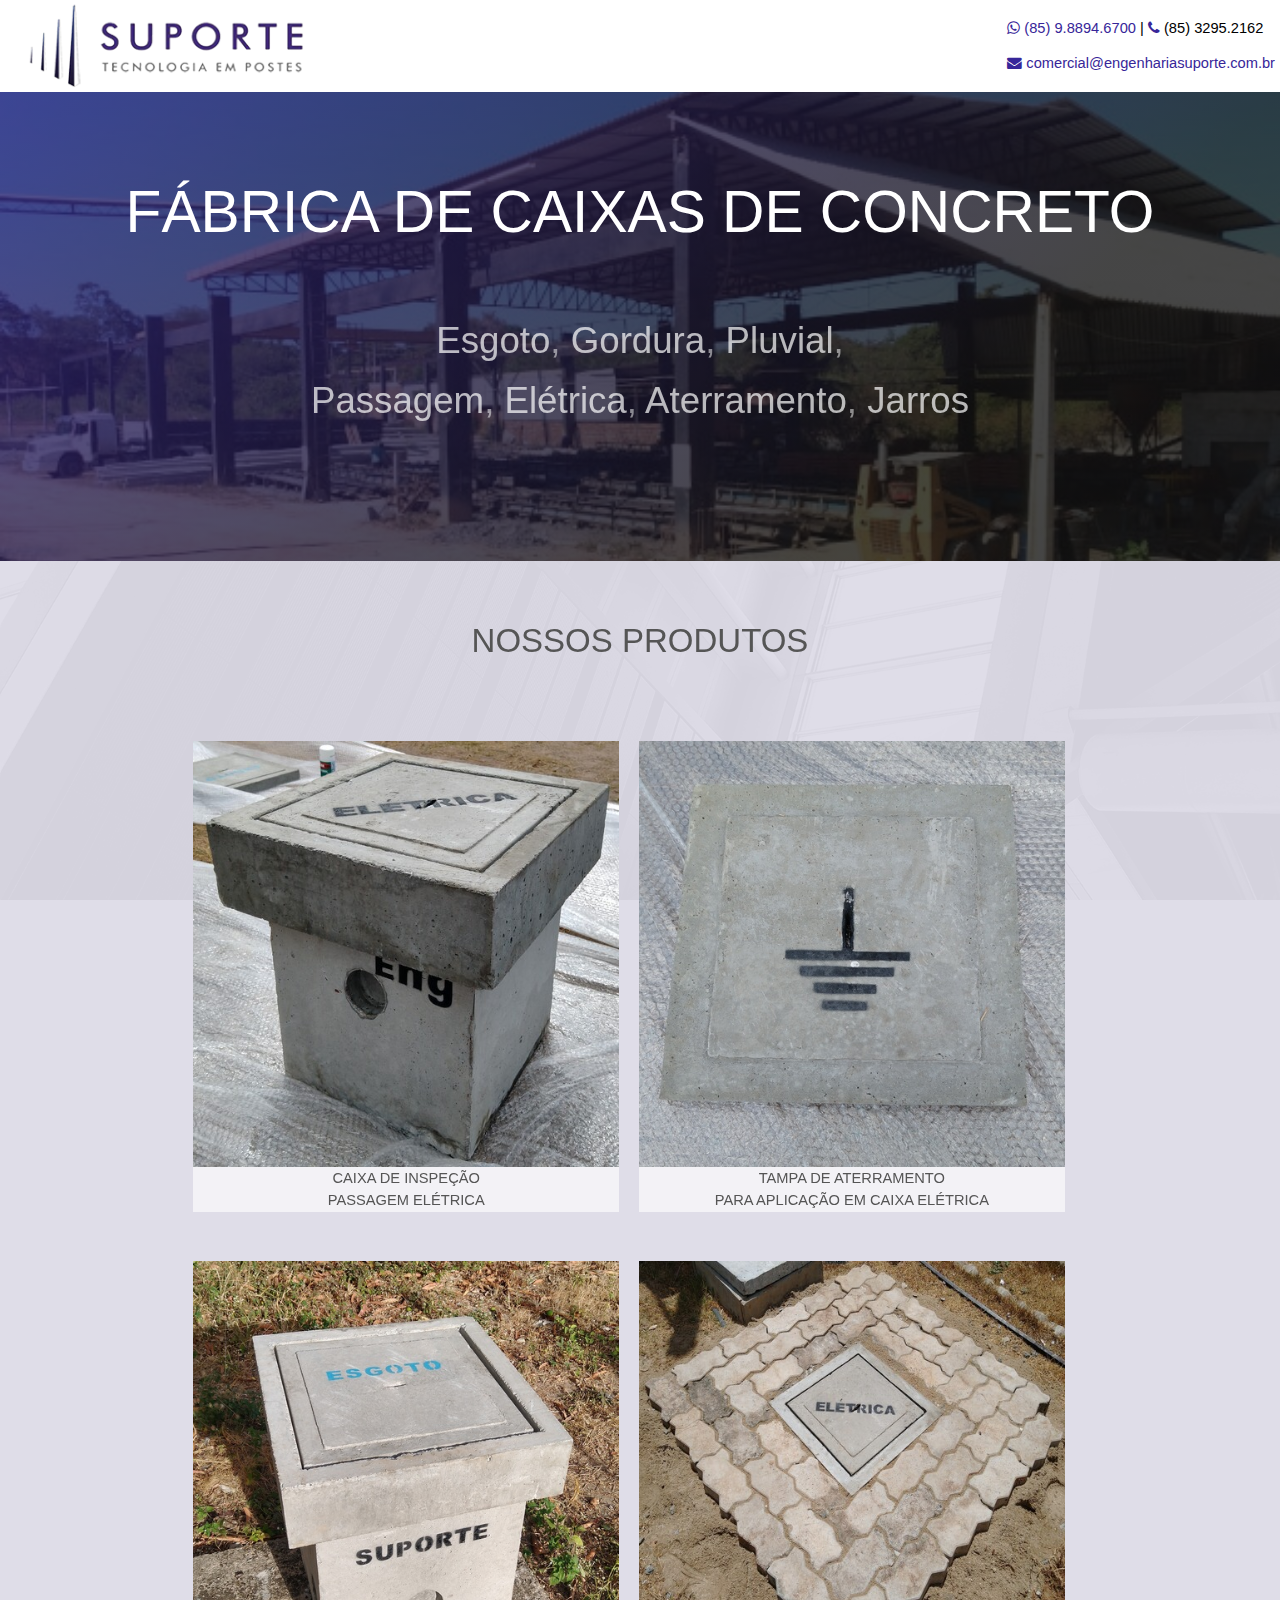
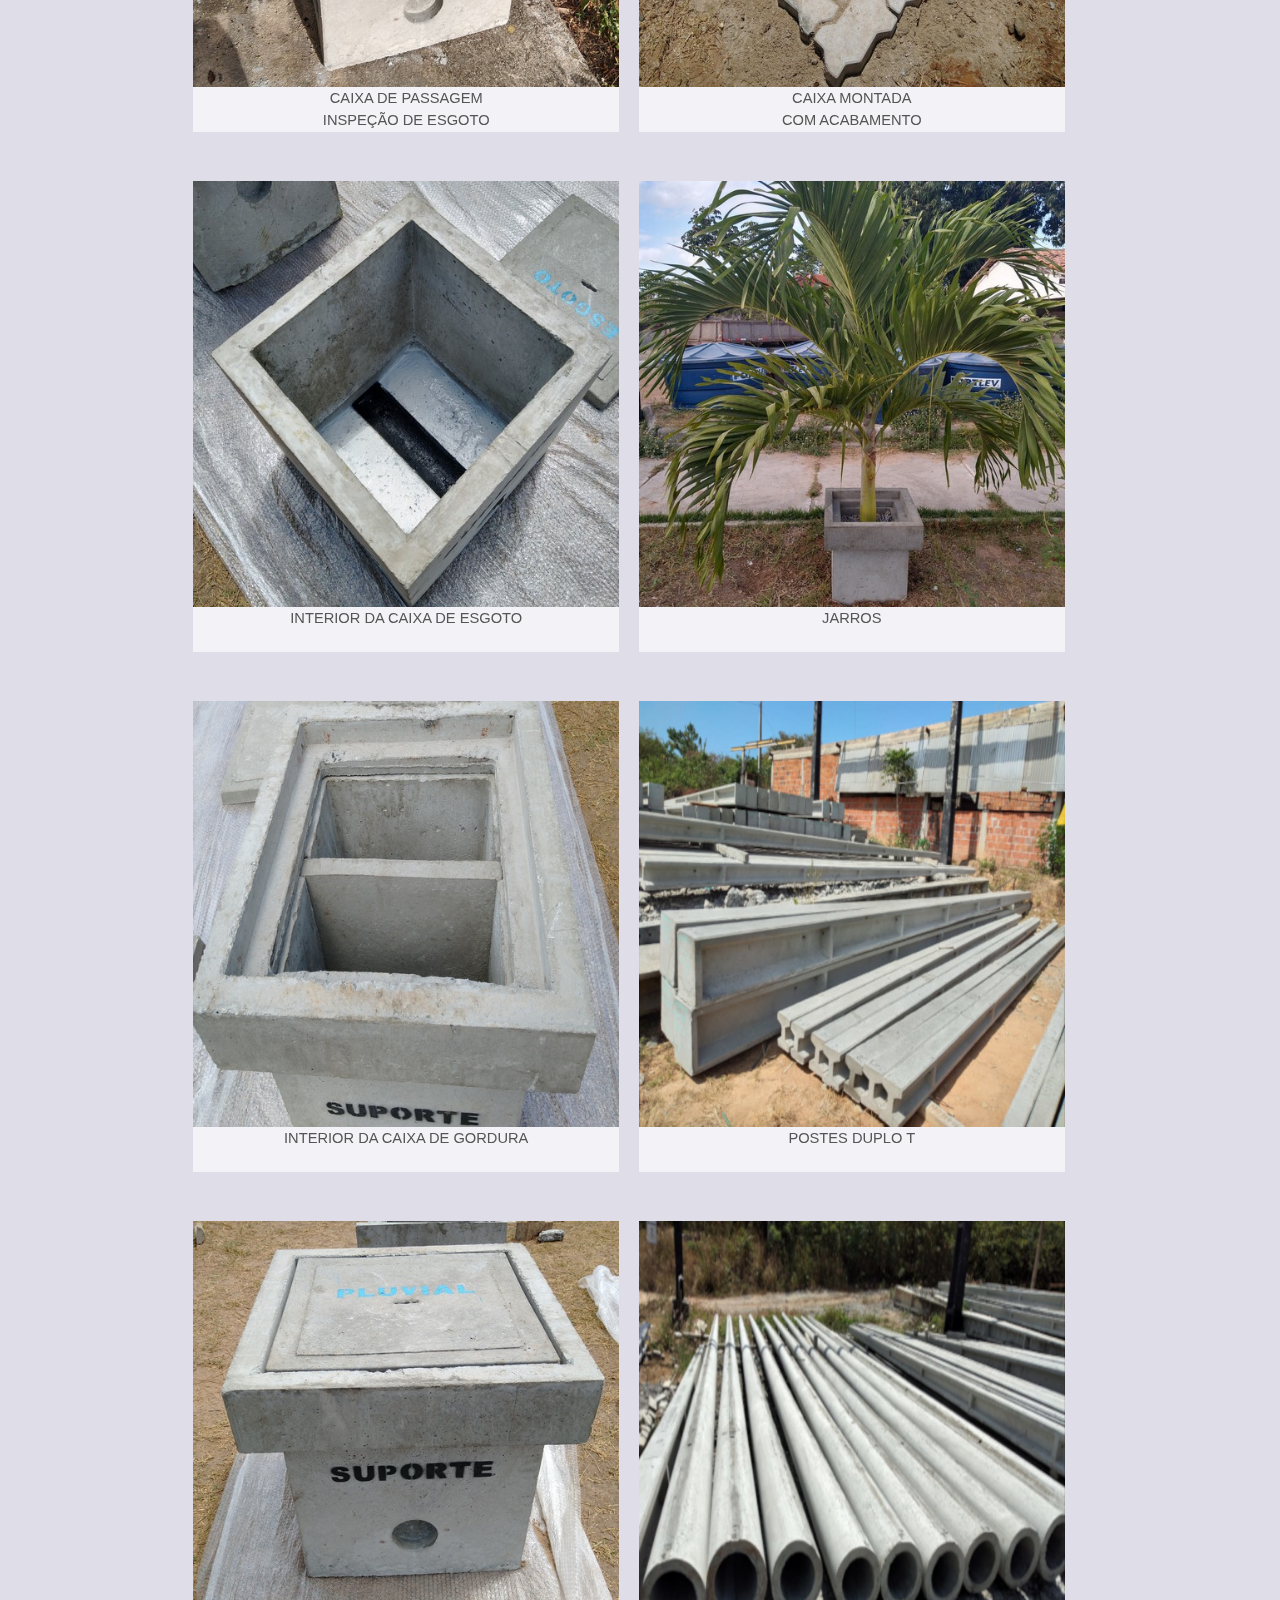
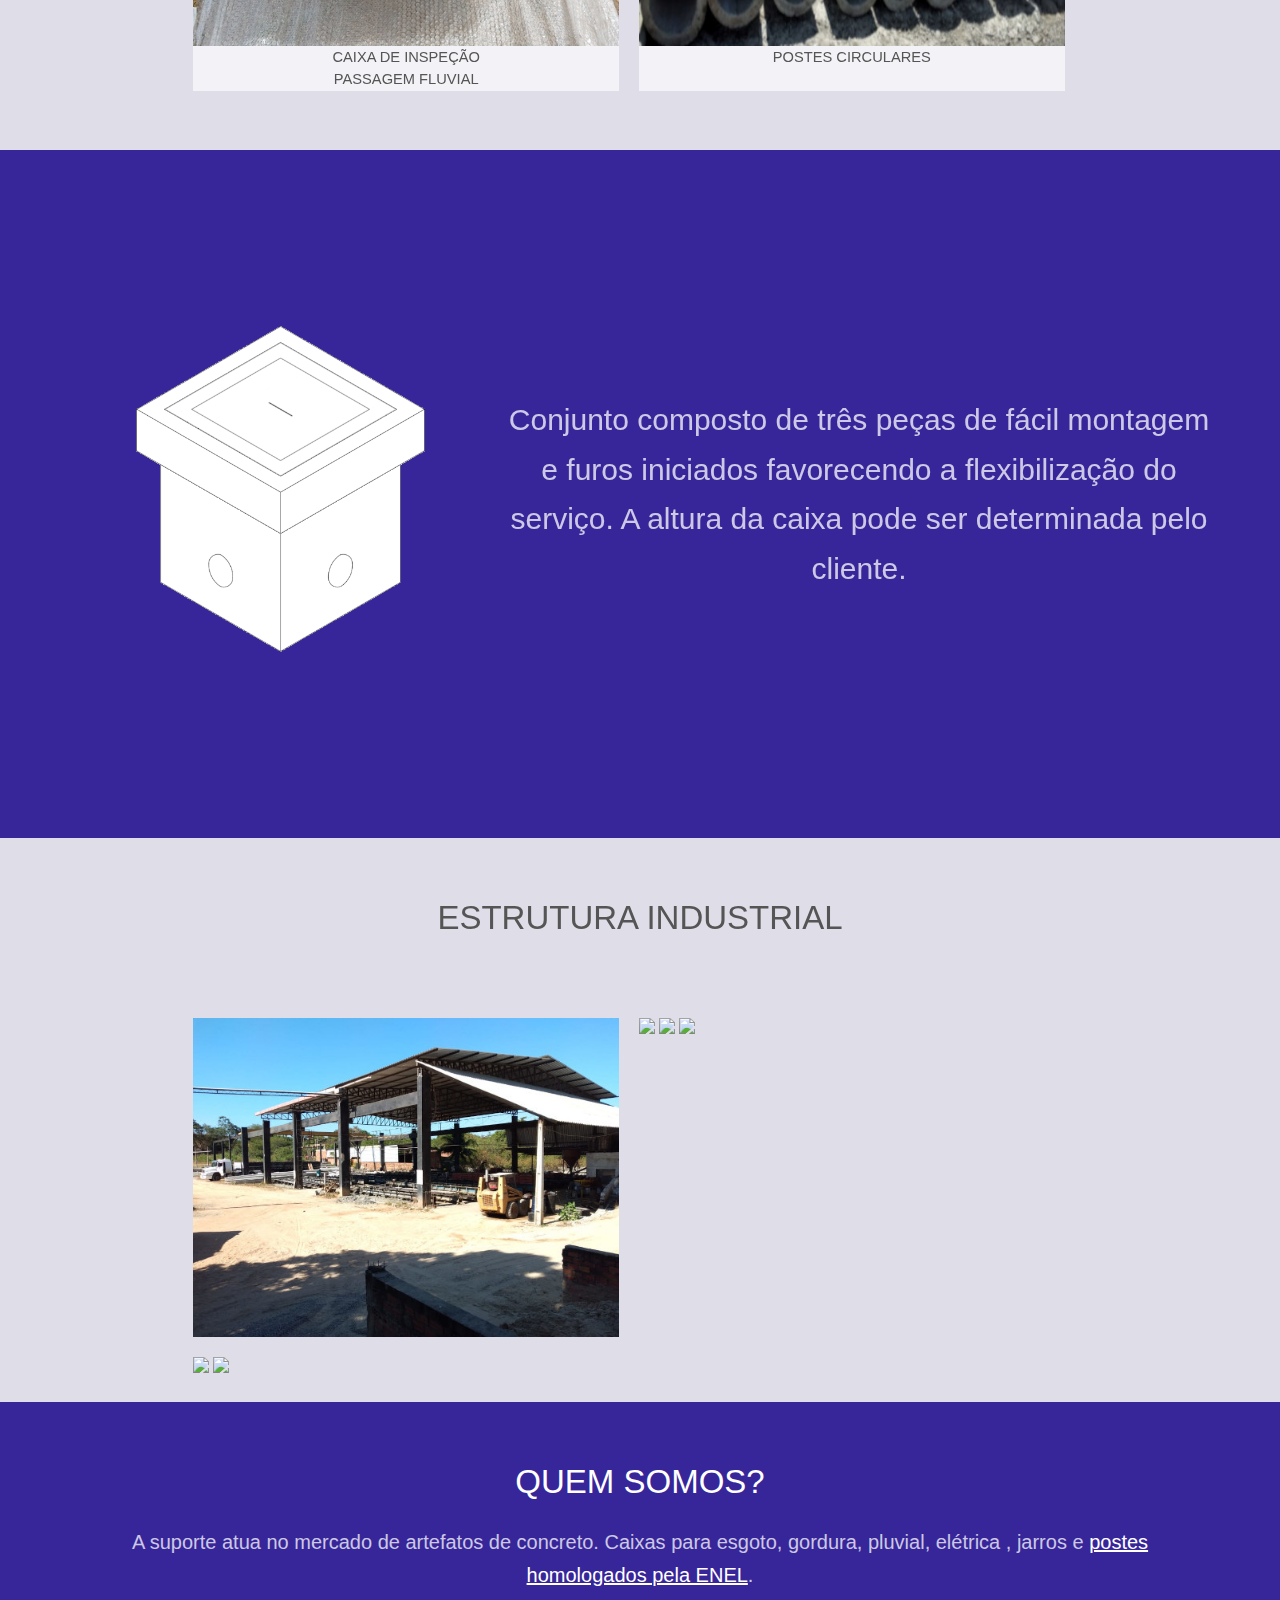
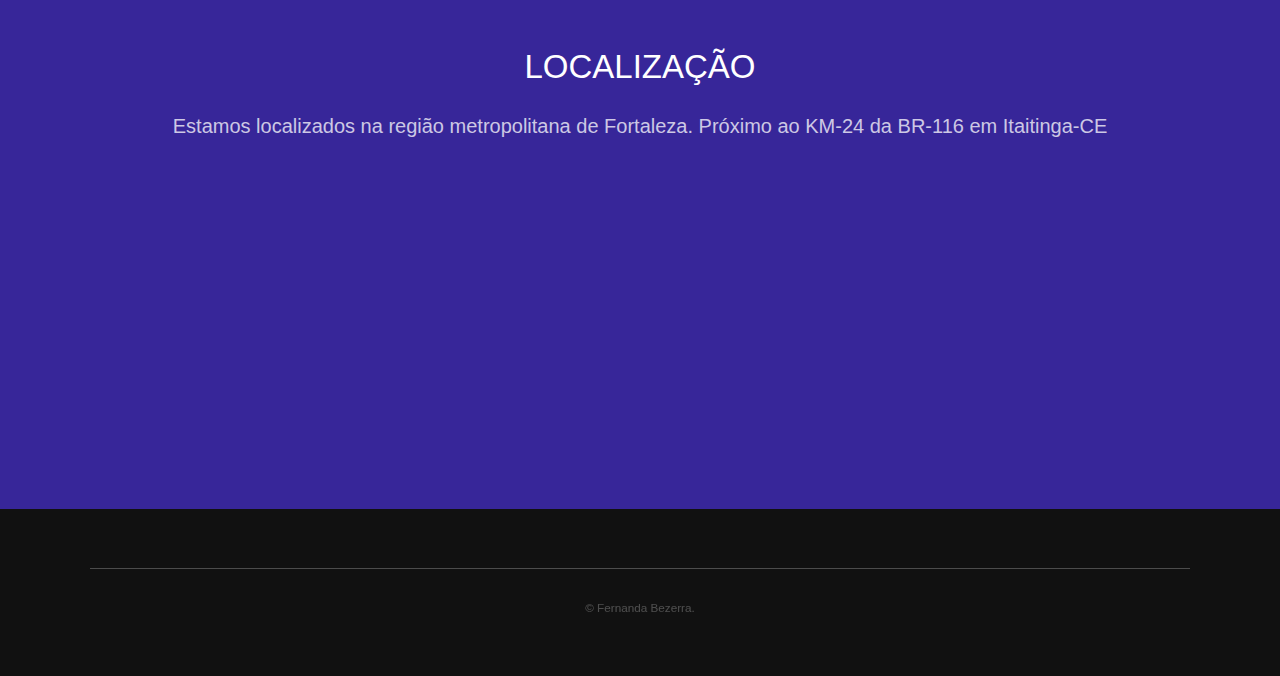
==== commit 0624298e: "Editing section" ====
--- a/templated-industrious/index.html
+++ b/templated-industrious/index.html
@@ -151,7 +151,6 @@
 			<div class="inner">
 				<header class="special">
 					<h2>Estrutura Industrial</h2>
-					<p>In arcu accumsan arcu adipiscing accumsan orci ac. Felis id enim aliquet. Accumsan ac integer lobortis commodo ornare aliquet accumsan erat tempus amet porttitor.</p>
 				</header>
 				<div class="row" style="justify-content: center;"> 
 					<div class="column">
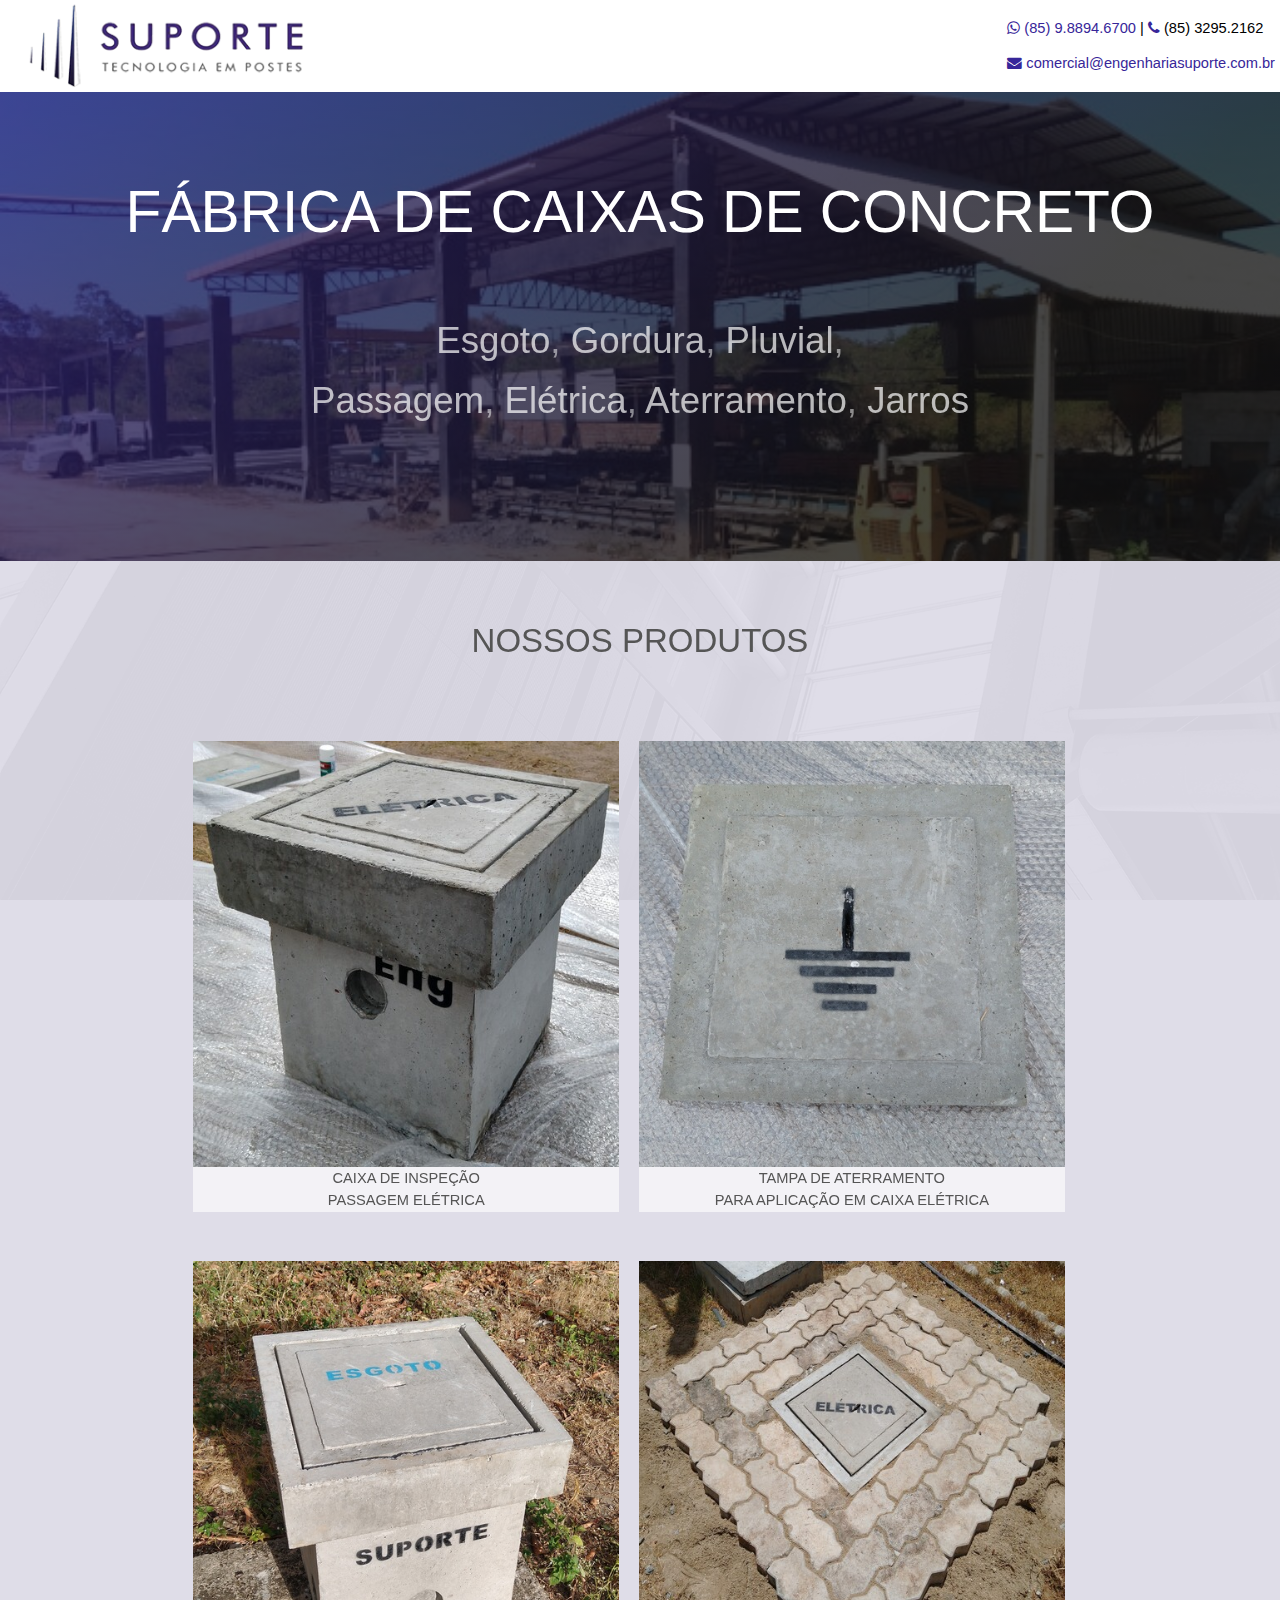
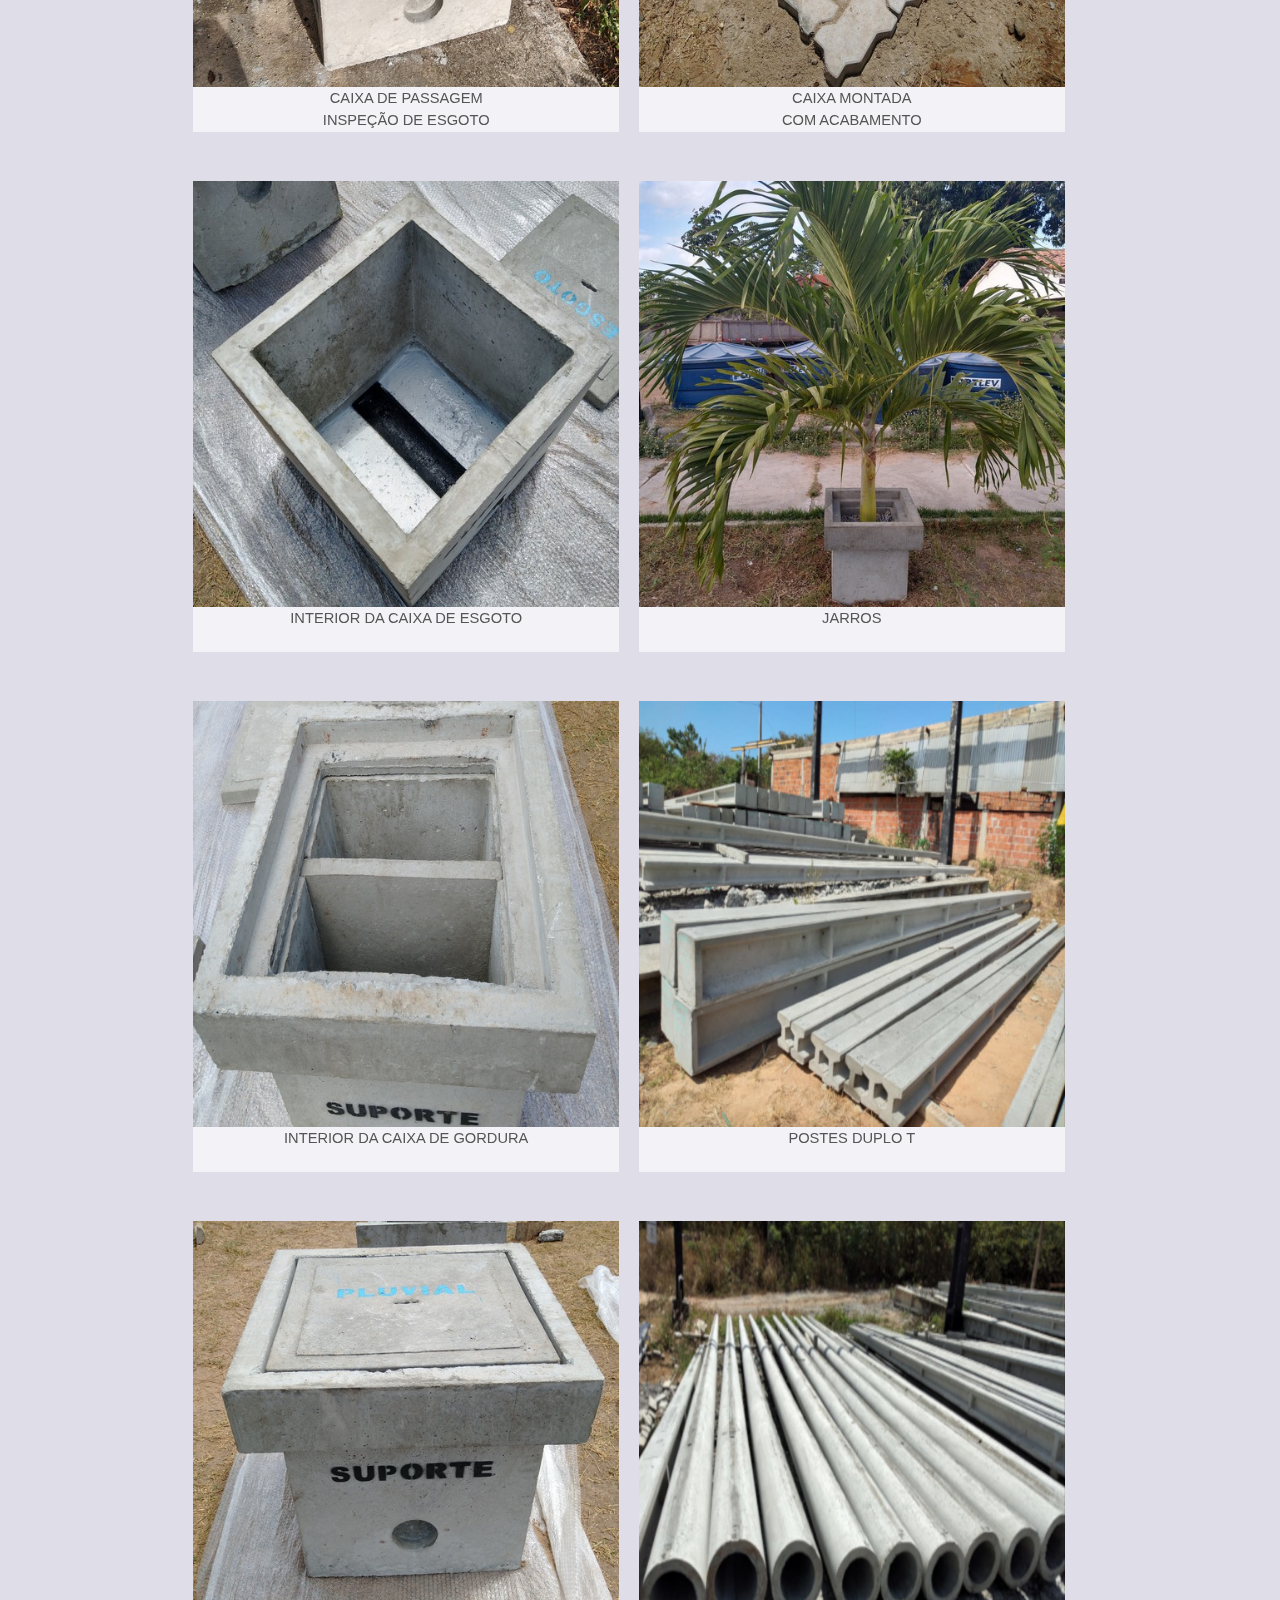
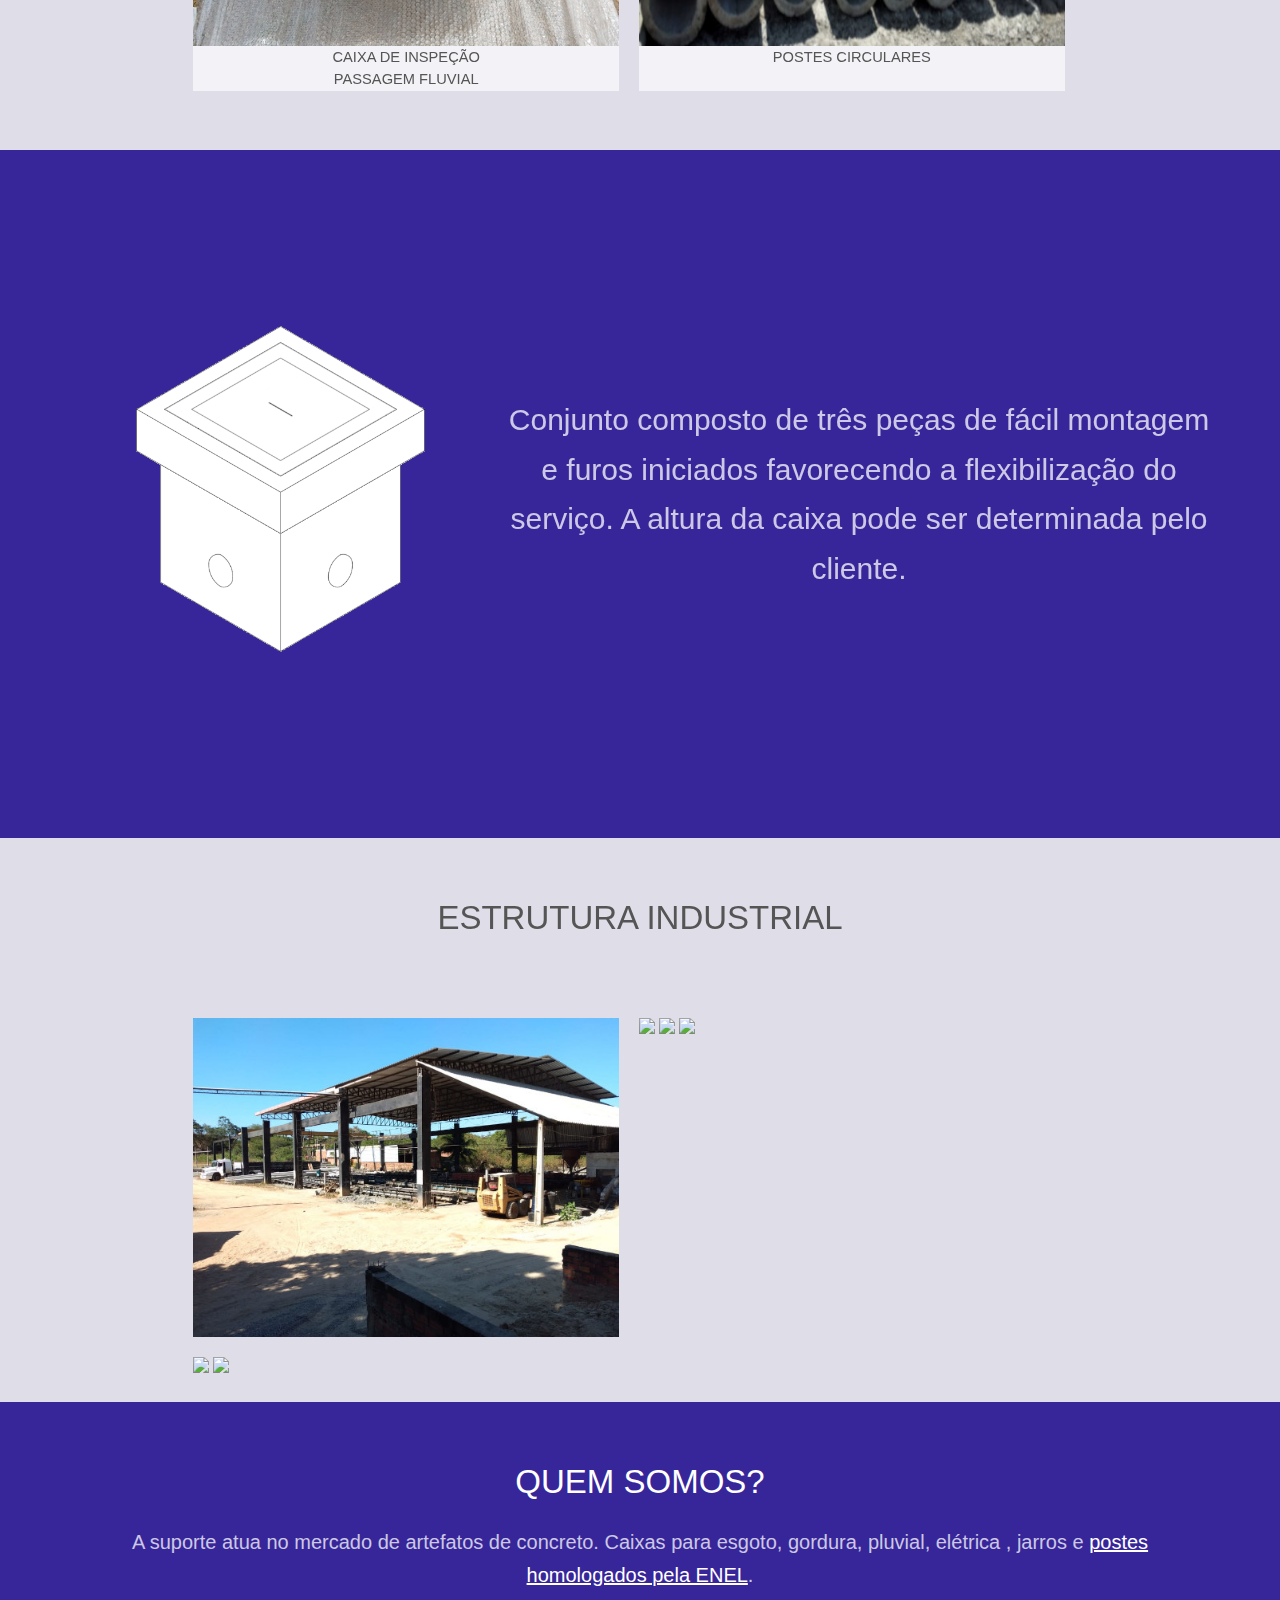
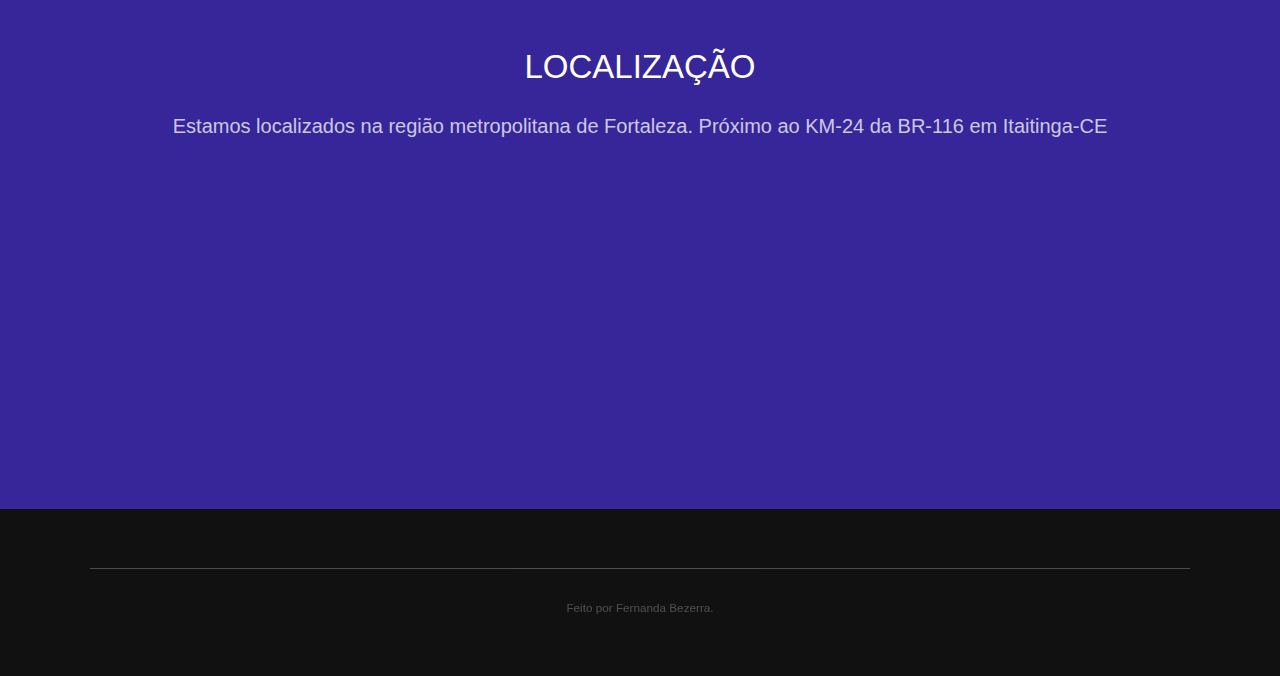
==== commit 4057a6f5: "Adding name on footer" ====
--- a/templated-industrious/index.html
+++ b/templated-industrious/index.html
@@ -183,7 +183,7 @@
 			<footer id="footer">
 				<div class="inner">
 					<div class="copyright">
-						&copy; Fernanda Bezerra</a>.
+						<a href="https://github.com/nandabezerran">Feito por Fernanda Bezerra</a>.
 					</div>
 				</div>
 			</footer>
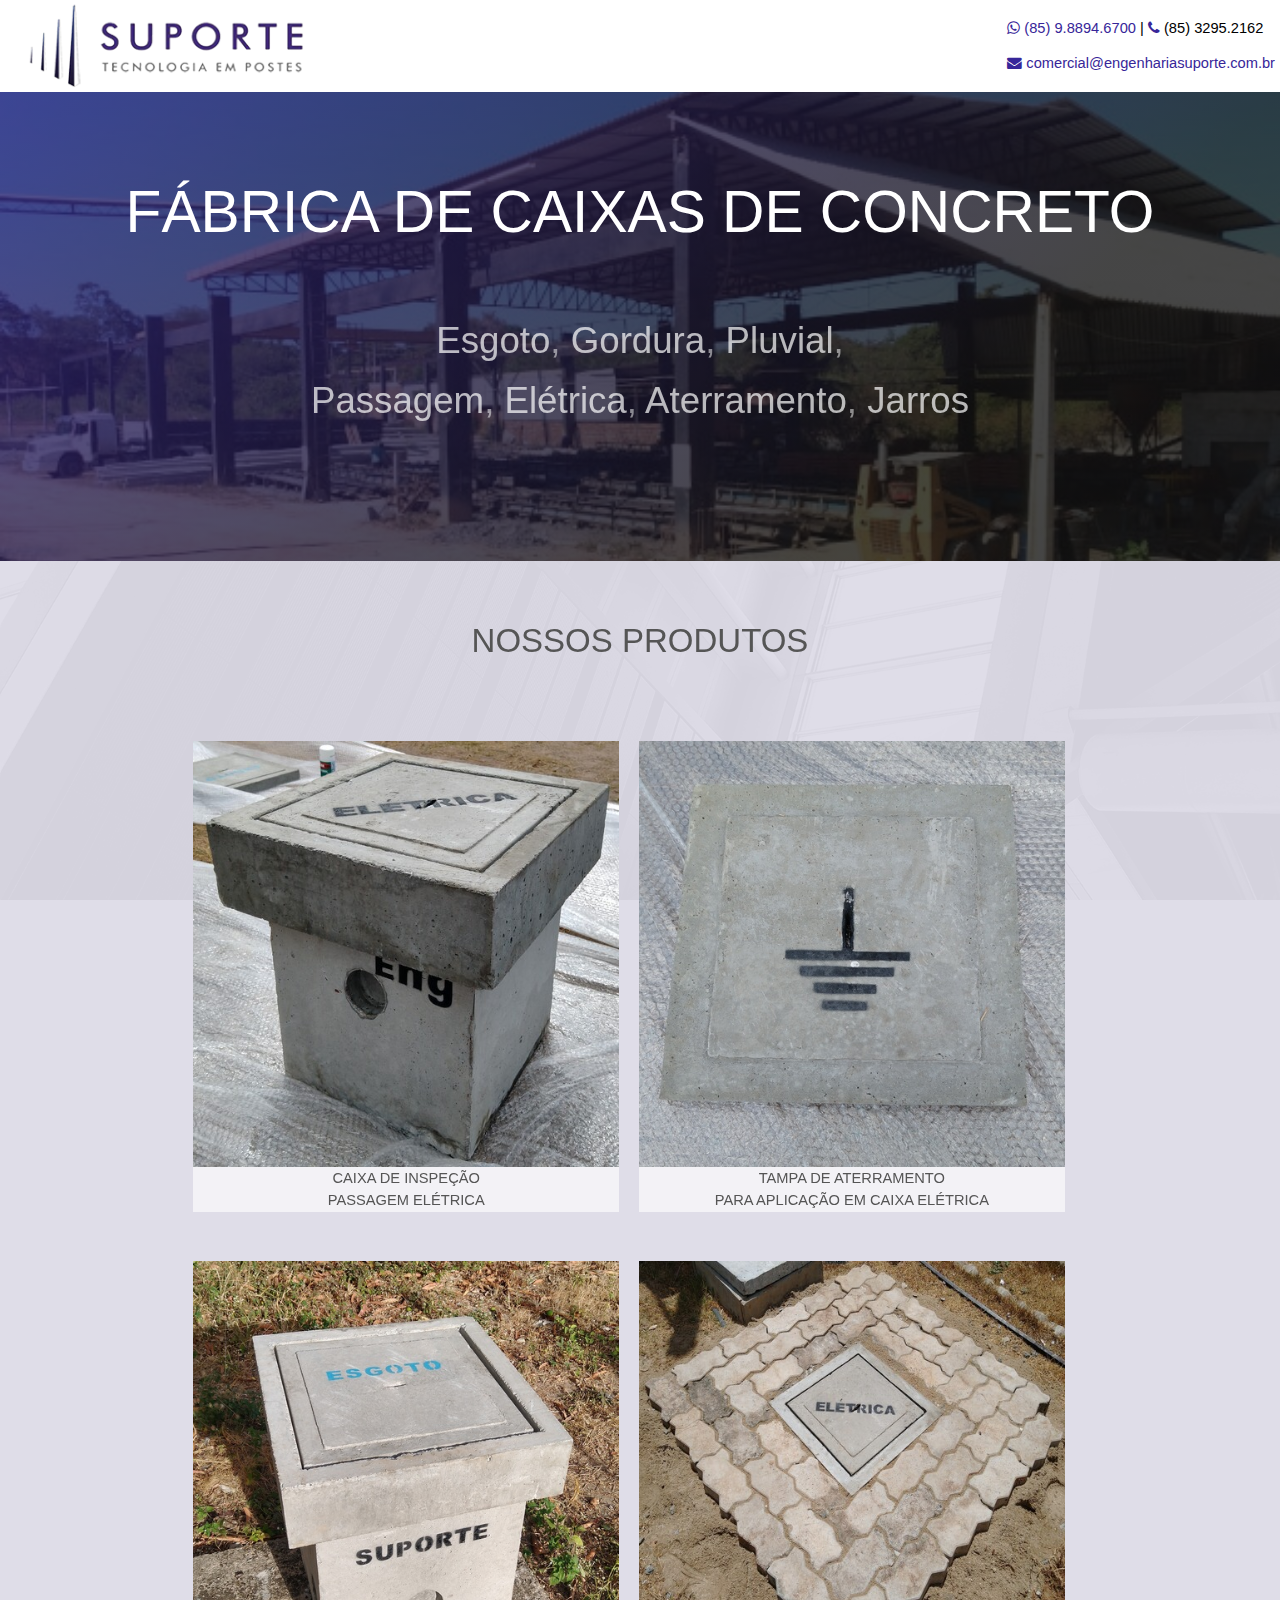
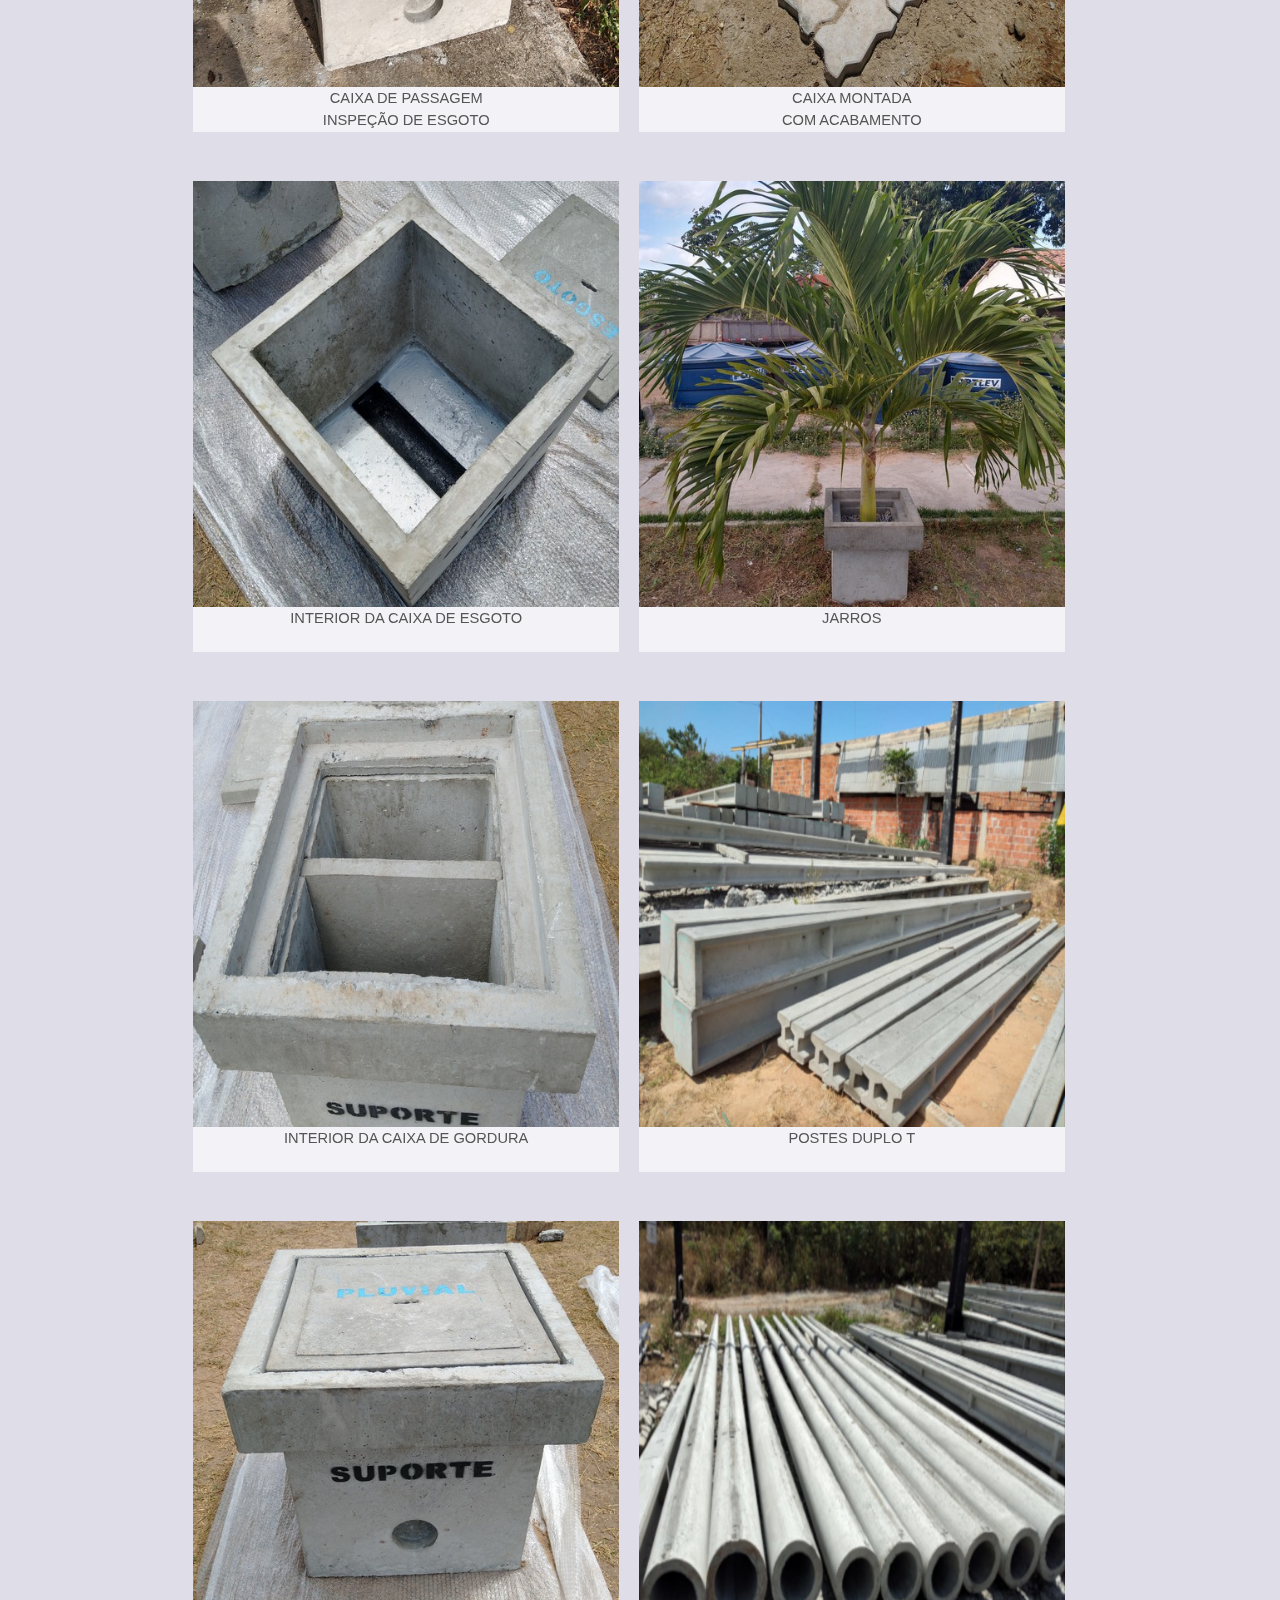
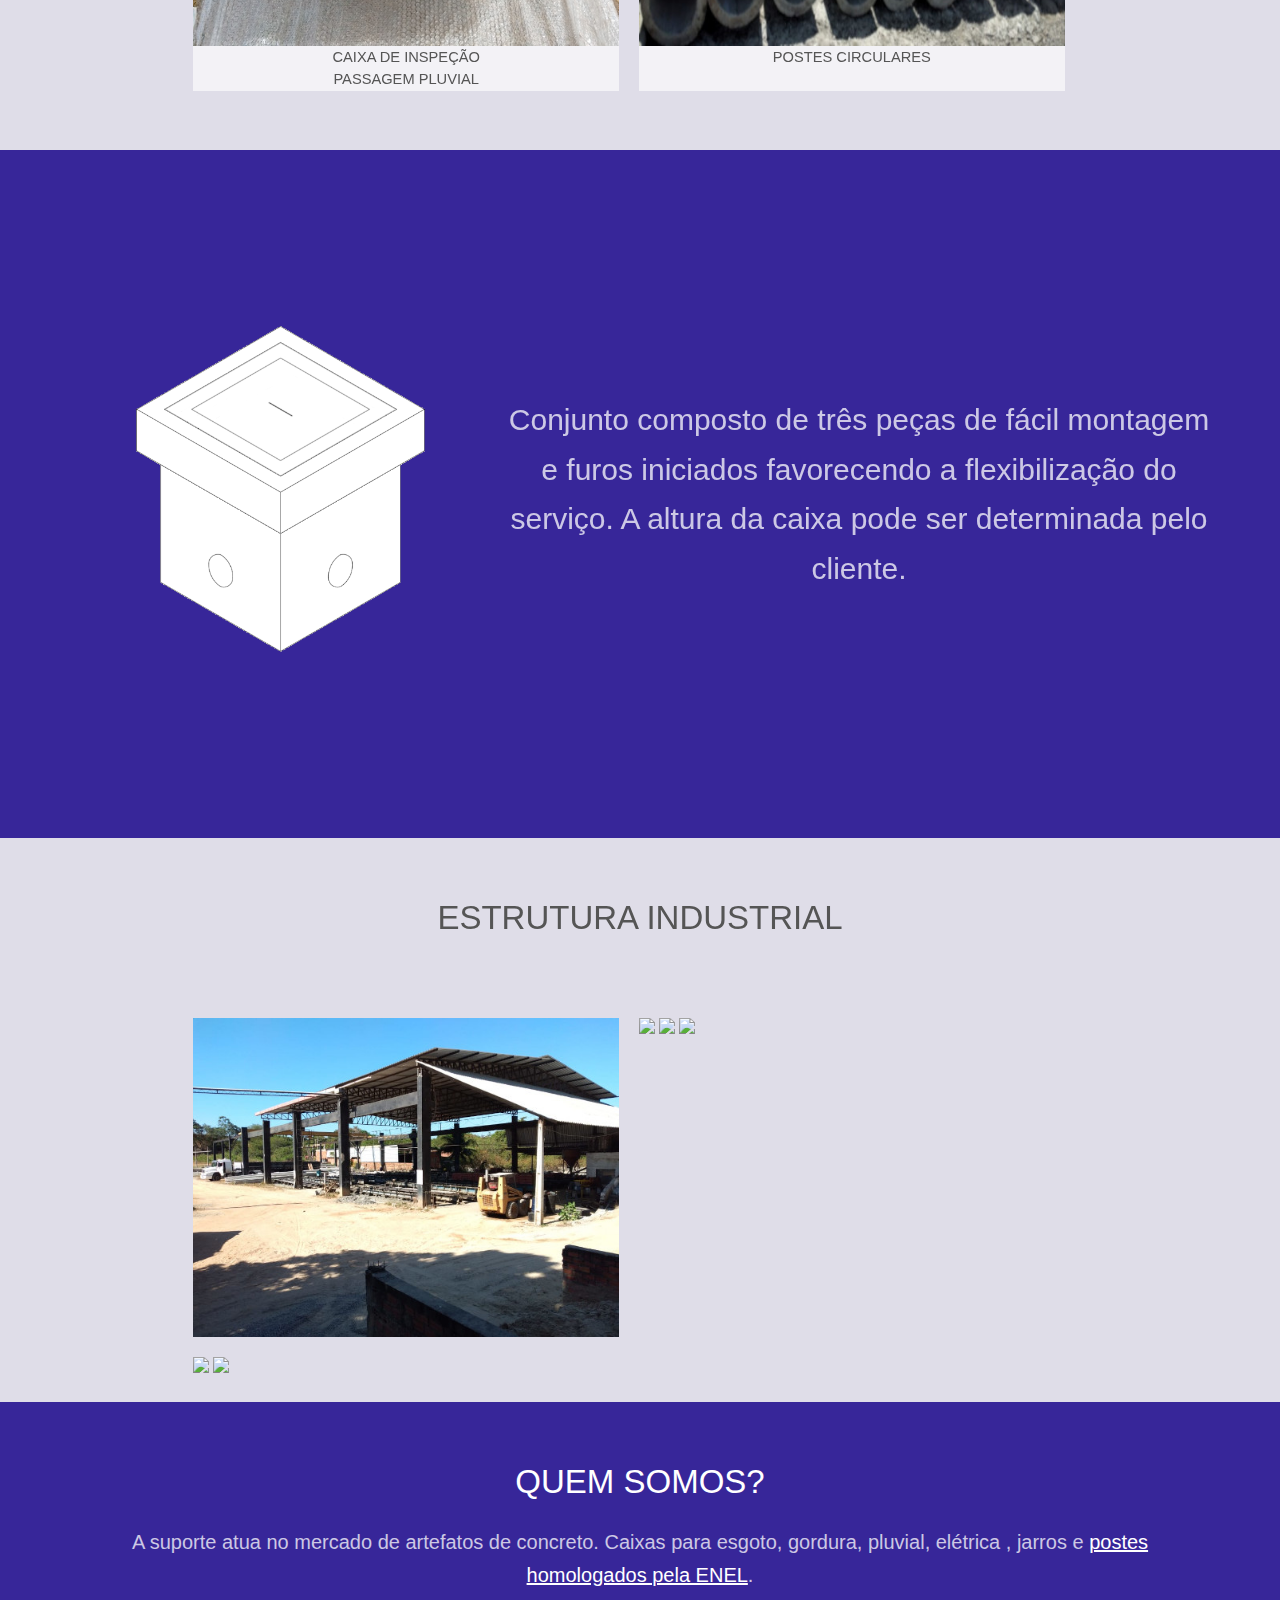
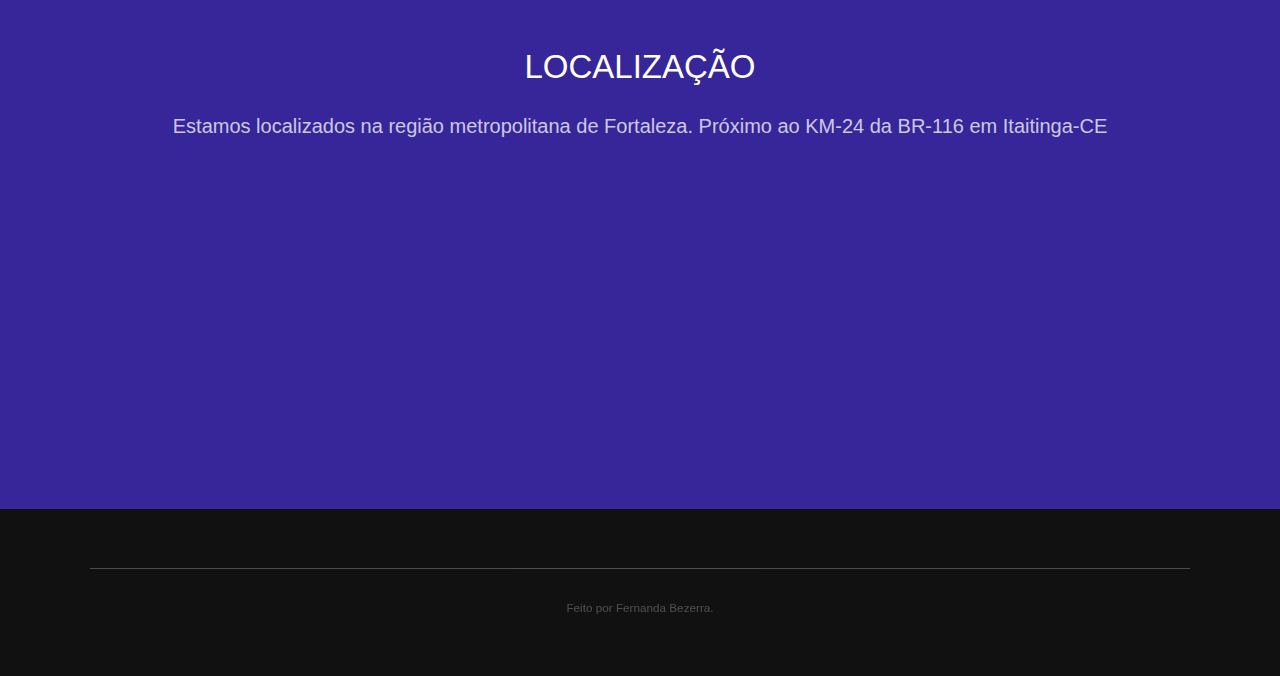
==== commit d54e4220: "Fixing typo" ====
--- a/templated-industrious/index.html
+++ b/templated-industrious/index.html
@@ -94,7 +94,7 @@
 						<div class="content">
 							<header id="pluvial">
 								<img src="images/pluvial01.jpg" alt="Caixa de concreto para passagem fluvial" >
-								<h4><p>Caixa de Inspeção <br/> Passagem Fluvial</p></h4>
+								<h4><p>Caixa de Inspeção <br/> Passagem Pluvial</p></h4>
 							</header>
 						</div>
 					</div>
